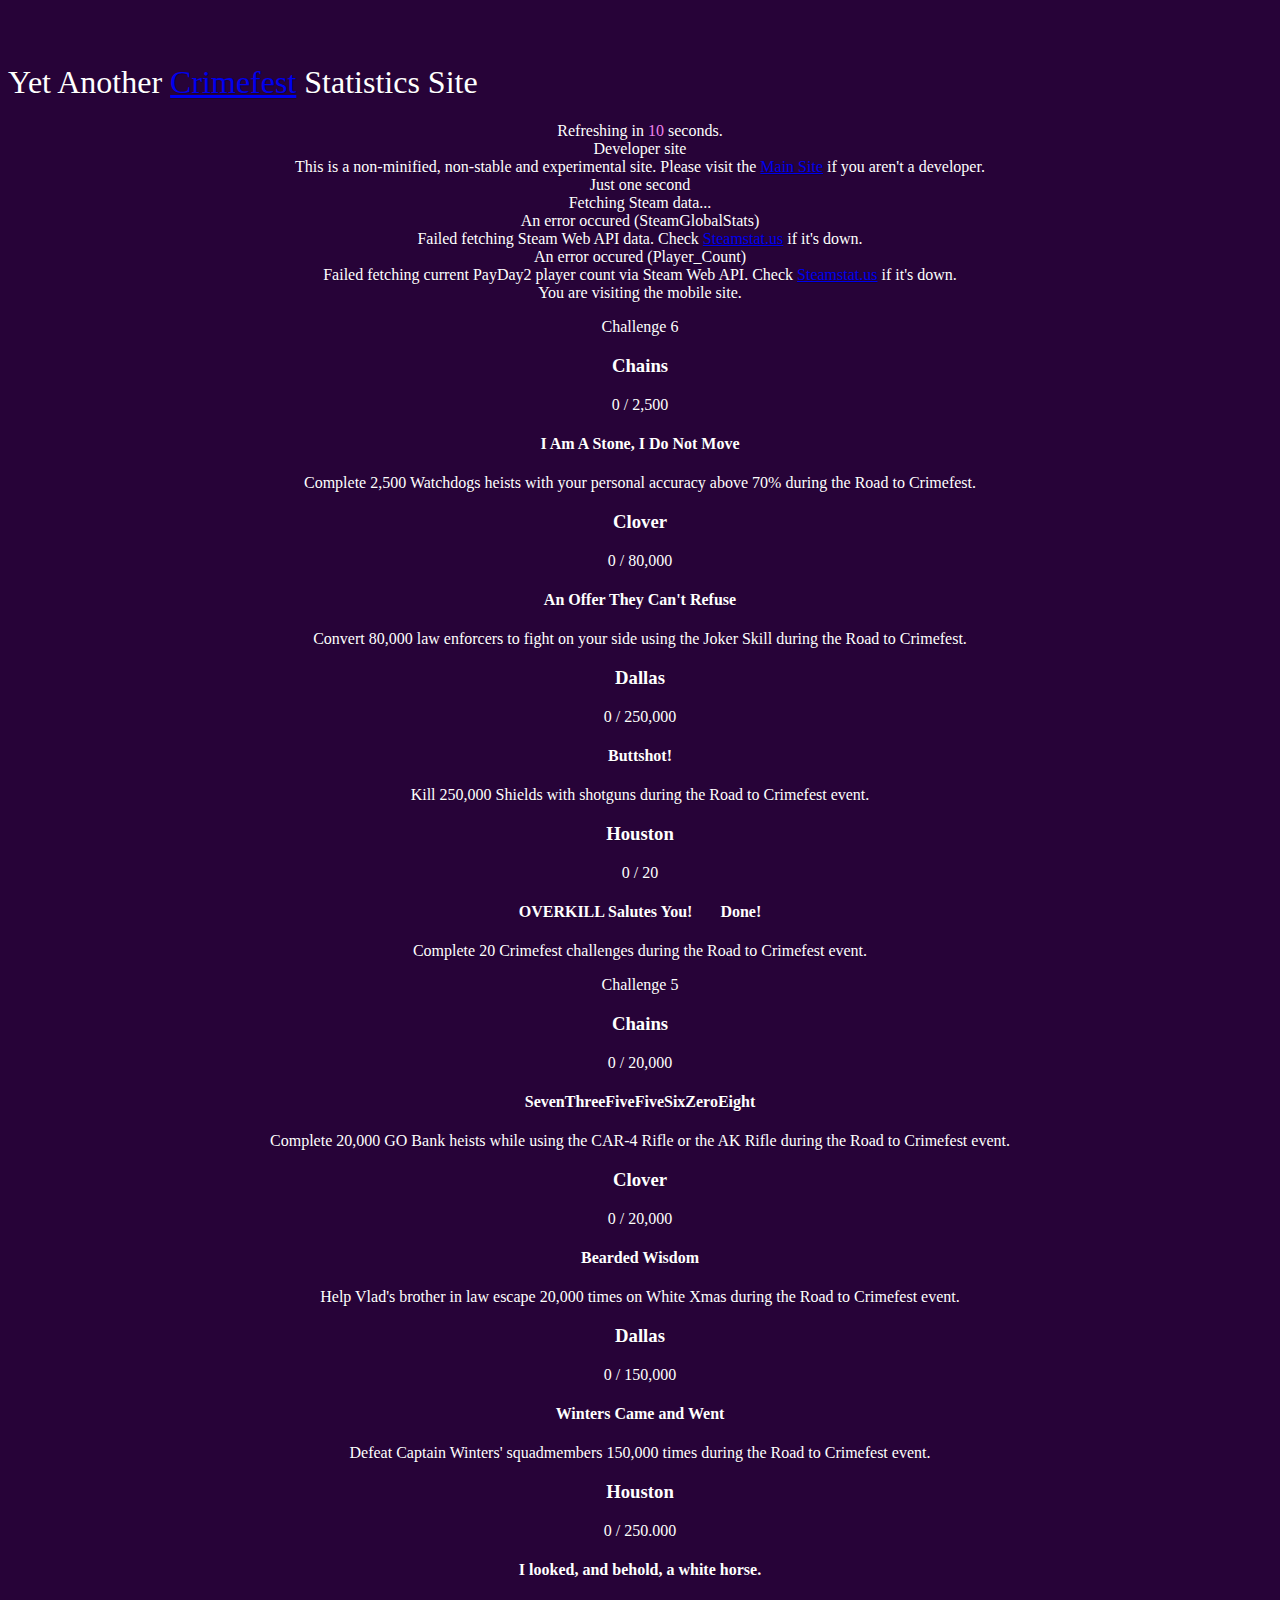
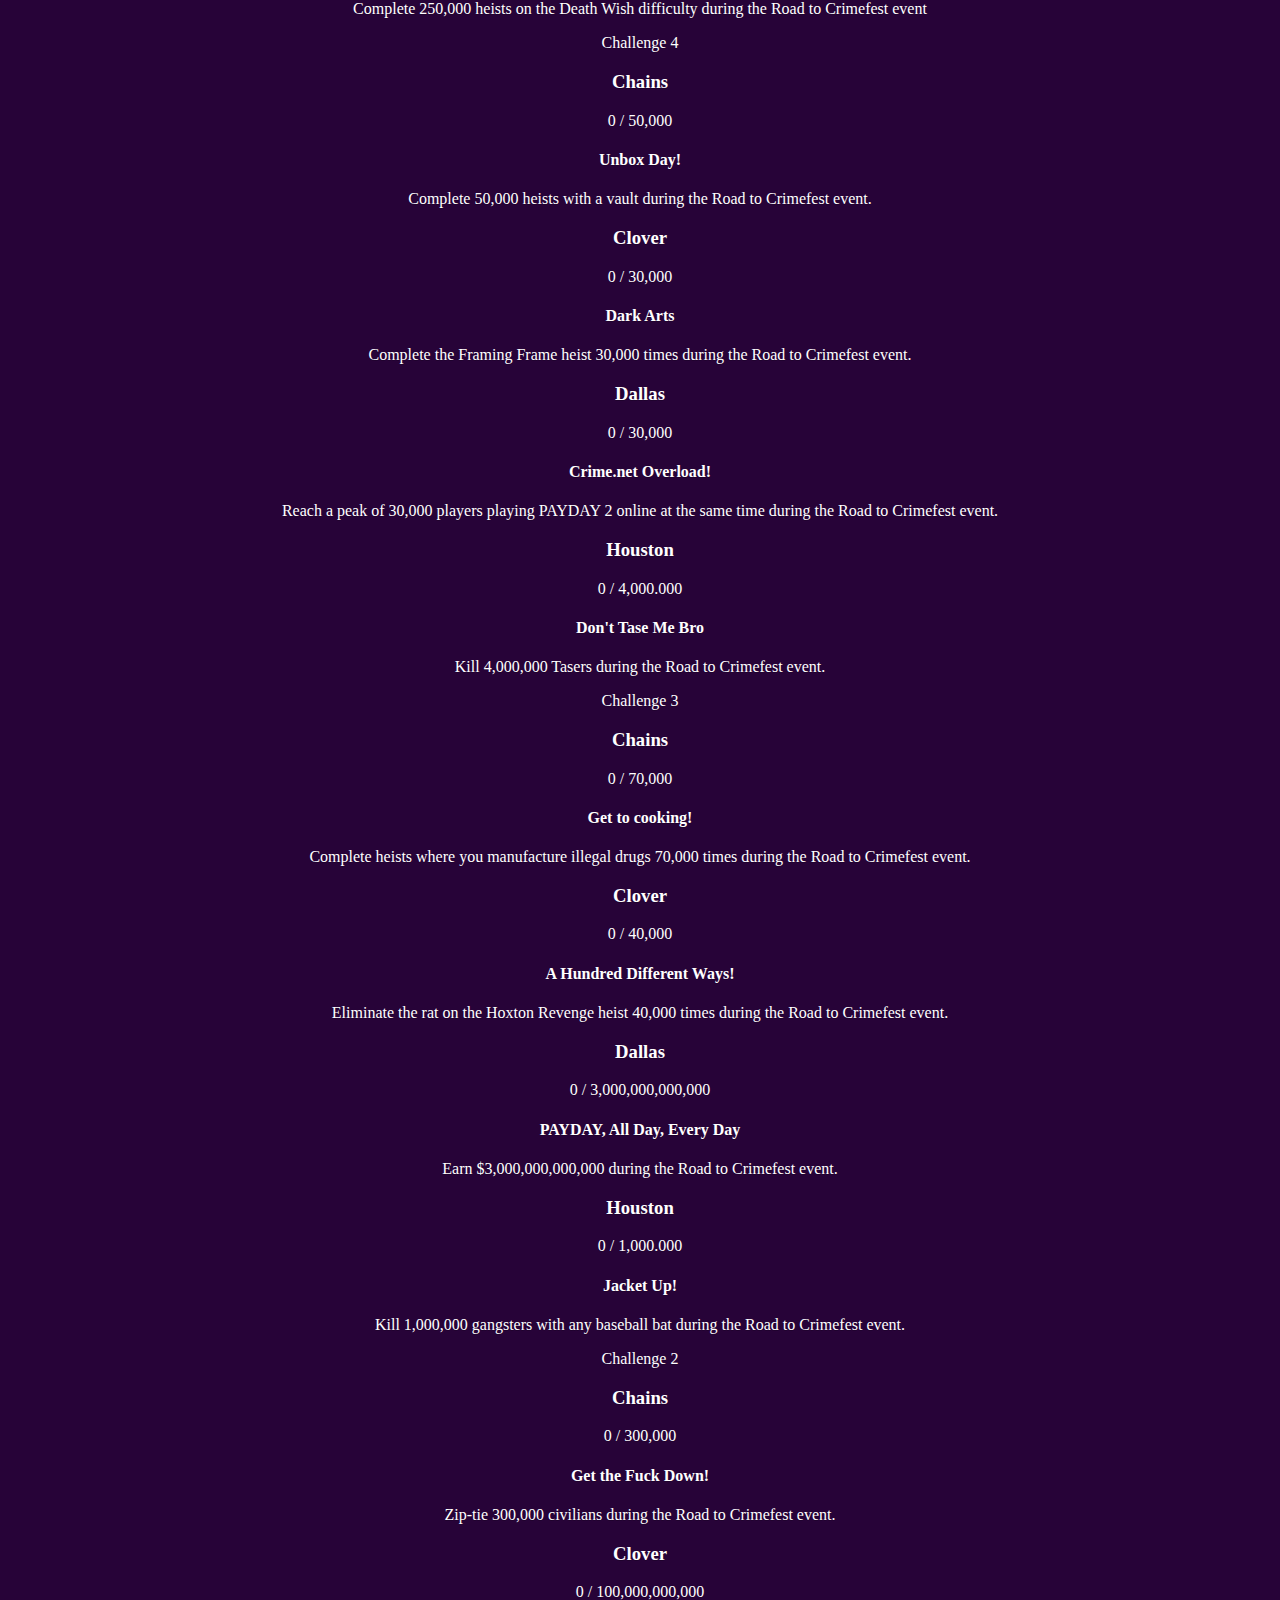
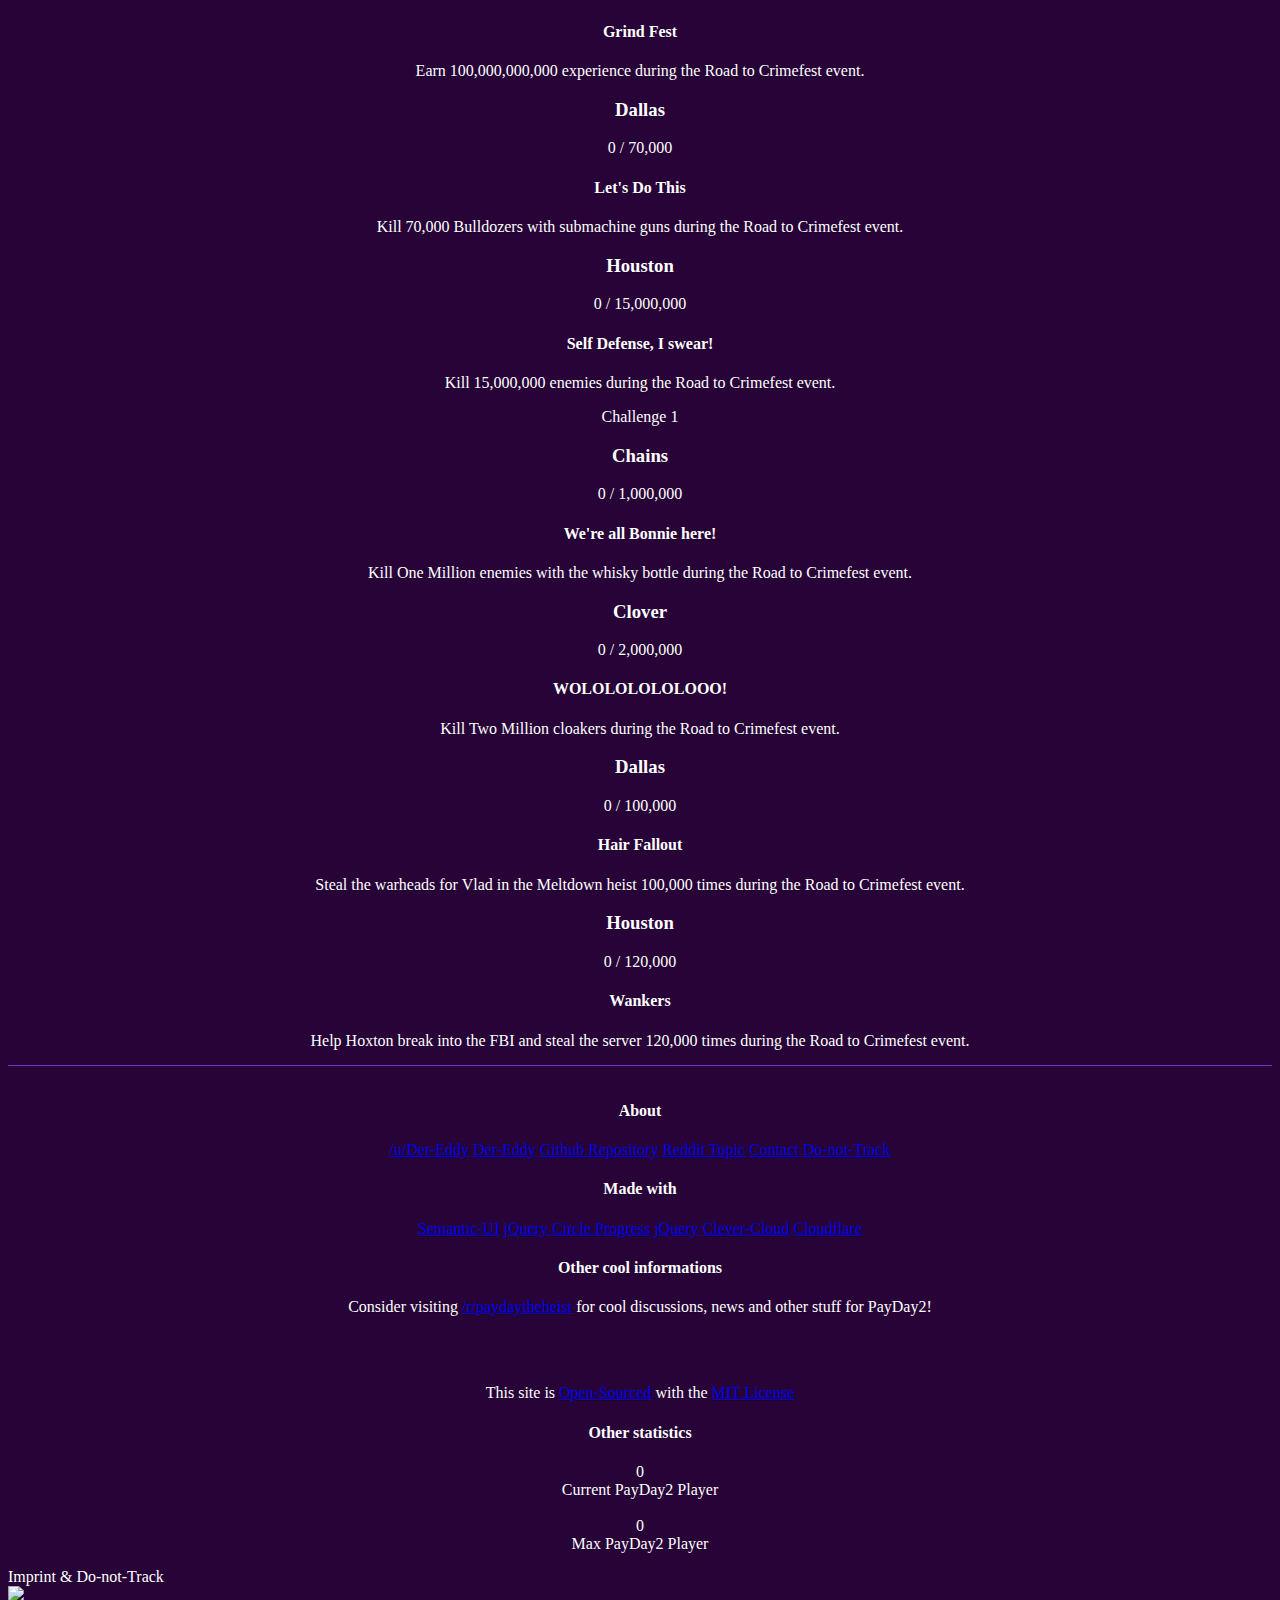
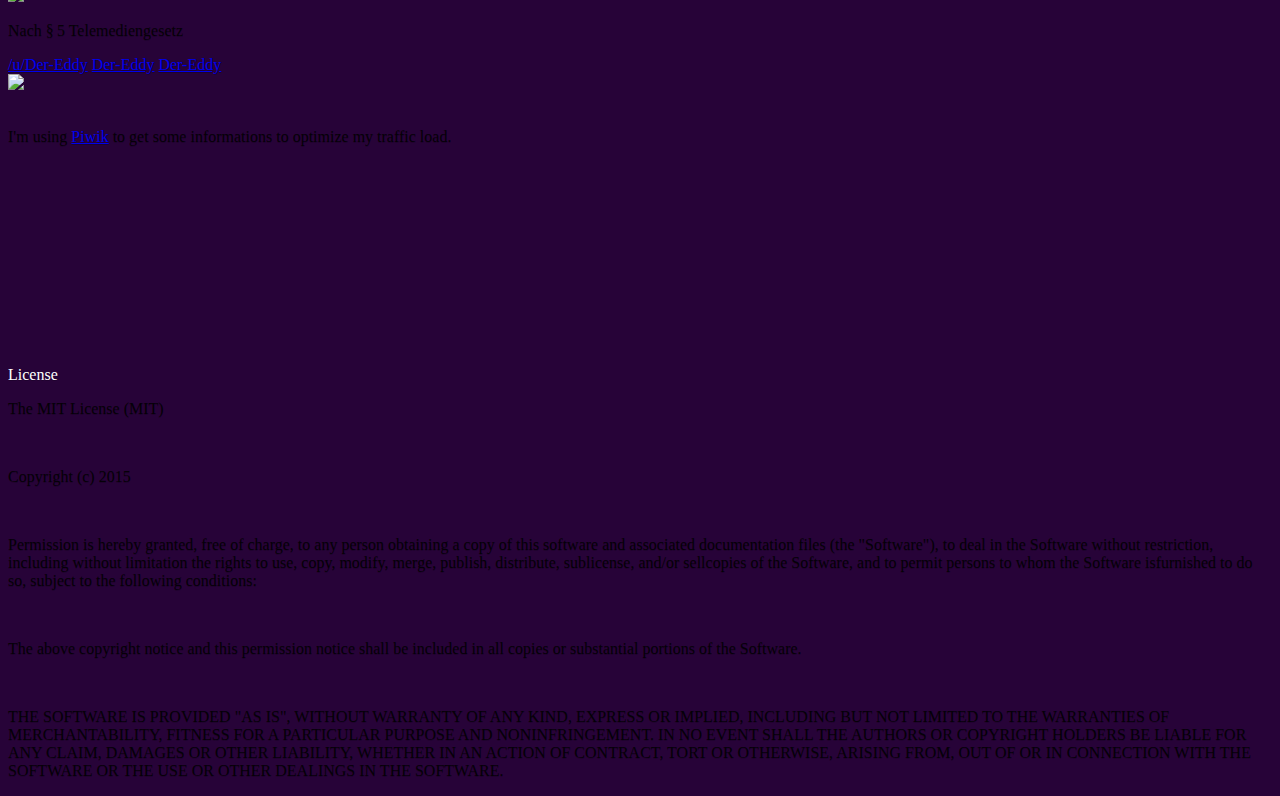
==== index-dev.html @ 2e2f91e9 "Fixed a bug in Google Chrome (Javascript Functions)" ====
<!DOCTYPE html>
<html>
    <head>
        <meta charset="utf-8">
        <meta name="viewport" content="width=device-width, initial-scale=1.0, maximum-scale=1.0">
        <link rel="shortcut icon" href="favicon.ico" type="image/x-icon" />
        <link rel="stylesheet" type="text/css" href="semantic-ui/semantic.min.css">
        <script src="js/jquery.min.js"></script>
        <script src="semantic-ui/semantic.min.js"></script>
        <script src="js/circle-progress.js"></script>
        <title>YACSS - Crimefest Statistics</title>
        <style>
            body {background-color: #270338; color: #ffffff; text-shadow: 0px 1px rgba(0, 0, 0, 0.2)}
            h1.ui.center.header {margin-top: 2em; color: #ffffff; text-shadow: 0px 1px rgba(0, 0, 0, 0.2); font-weight: 300;}
            h2.ui.center.header {margin-top: 2em; padding: 2em 0em; color: #ffffff; text-shadow: 0px 1px rgba(0, 0, 0, 0.2)}
            h3.ui.center.header {color: #ffffff; text-shadow: 0px 1px rgba(0, 0, 0, 0.2)}
            h4.ui.center.header {color: #ffffff; text-shadow: 0px 1px rgba(0, 0, 0, 0.2)}
            .column:not(#left) {text-align: center!important;}
            #footer{padding: 15px; margin-top: 15px; border-top: solid #6435C9 1px;};
            p {color: #ffffff;}
            addr {color: rgba(0, 0, 0, 0.87);}
            .modal p {color: rgba(0, 0, 0, 0.87);}
            .ui.statistic + .ui.statistic {margin: 0px 0px 0px 1px!important;}
            .ui.statistic {display: inline;}
            canvas {max-width: 100%;} .column:not(#left) {word-wrap: break-word;}
            .ui.header .ui.label {margin-left: 1.5em!important;}
        </style>
    </head>
    <body>
        <h1 class="ui center aligned header">Yet Another <a href="http://www.overkillsoftware.com/games/roadtocrimefest/" target="_blank">Crimefest</a> Statistics Site</h2>

        <div class="ui one column centered stackable grid container">
            <div class="two column centered row">
                <div class="column" id="left">
                    <div class="ui large violet message">
                      <div class="content">
                        Refreshing in <span style="color: violet;" id="countdown">10</span> seconds.
                      </div>
                    </div>
                    <div class="ui icon warning message" id="devMessage">
                      <i class="warning icon"></i>
                      <div class="content">
                        <div class="header">
                          Developer site
                        </div>
                        This is a non-minified, non-stable and experimental site. Please visit the <a href="index.html">Main Site</a> if you aren't a developer.
                      </div>
                    </div>
                    <div class="ui icon blue message" id="loadingMessage">
                      <i class="spinner loading icon"></i>
                      <div class="content">
                        <div class="header">
                          Just one second
                        </div>
                        Fetching Steam data...
                      </div>
                    </div>
                    <div class="ui icon error message" id="warningMessage">
                      <i class="warning sign icon"></i>
                      <div class="content">
                        <div class="header">
                          An error occured (SteamGlobalStats)
                        </div>
                        Failed fetching Steam Web API data. Check <a href="https://steamstat.us/" target_"_blank">Steamstat.us</a> if it's down.
                      </div>
                    </div>
                    <div class="ui icon error message" id="warningCurrentMessage">
                      <i class="warning sign icon"></i>
                      <div class="content">
                        <div class="header">
                          An error occured (Player_Count)
                        </div>
                        Failed fetching current PayDay2 player count via Steam Web API. Check <a href="https://steamstat.us/" target_"_blank">Steamstat.us</a> if it's down.
                      </div>
                    </div>
                </div>

                <div class="mobile only column" id="left">
                    <div class="ui icon info message">
                      <i class="info icon"></i>
                      <div class="content">
                        You are visiting the mobile site.
                      </div>
                    </div>
                  </div>
            </div>
        </div>

        <script>
          $("#warningMessage").hide();
          $("#warningCurrentMessage").hide();

          var url = window.location.pathname;
          var filename = url.substring(url.lastIndexOf('/')+1);
          if (filename != "index-dev.html"){
            console.log("You are visiting the developer site of YACSS");
            $("#devMessage").hide();
          }
        </script>

        <div class="ui two column centered stackable grid" id="grid">
            <div class="five column centered row">
                <div class="ui horizontal inverted divider">
                  <p><i class="ticket icon"></i>Challenge 6</p>
                </div>
                <div class="column">
                    <h3 class="ui center aligned header">Chains</h4>
                    <div class="circle ChainsSixth"></div>
                    <span id="ChainsSixthNumber">0</span> / 2,500
                    <h4 class="ui center aligned header">I Am A Stone, I Do Not Move</h4>
                    Complete 2,500 Watchdogs heists with your personal accuracy above 70% during the Road to Crimefest.
                </div>
                <div class="column">
                  <h3 class="ui center aligned header">Clover</h4>
                  <div class="circle CloverSixth"></div>
                  <span id="CloverSixthNumber">0</span> / 80,000
                  <h4 class="ui center aligned header">An Offer They Can't Refuse</h4>
                  Convert 80,000 law enforcers to fight on your side using the Joker Skill during the Road to Crimefest.
                </div>
                <div class="column">
                  <h3 class="ui center aligned header">Dallas</h4>
                  <div class="circle DallasSixth"></div>
                  <span id="DallasSixthNumber">0</span> / 250,000
                  <h4 class="ui center aligned header">Buttshot!</h4>
                  Kill 250,000 Shields with shotguns during the Road to Crimefest event.
                </div>
                <div class="column">
                  <h3 class="ui center aligned header">Houston</h4>
                  <div class="circle HoustonSixth"></div>
                  <span id="HoustonSixthNumber">0</span> / 20
                  <h4 class="ui center aligned header">OVERKILL Salutes You! <a class='ui tag green label'><i class='checkmark icon'></i>Done!</a></h4>
                  Complete 20 Crimefest challenges during the Road to Crimefest event.
                </div>

                <div class="ui horizontal inverted divider">
                  <p><i class="ticket icon"></i>Challenge 5</p>
                </div>
                <div class="column">
                    <h3 class="ui center aligned header">Chains</h4>
                    <div class="circle ChainsFifth"></div>
                    <span id="ChainsFifthNumber">0</span> / 20,000
                    <h4 class="ui center aligned header">SevenThreeFiveFiveSixZeroEight</h4>
                    Complete 20,000 GO Bank heists while using the CAR-4 Rifle or the AK Rifle during the Road to Crimefest event. 
                </div>
                <div class="column">
                  <h3 class="ui center aligned header">Clover</h4>
                  <div class="circle CloverFifth"></div>
                  <span id="CloverFifthNumber">0</span> / 20,000
                  <h4 class="ui center aligned header">Bearded Wisdom</h4>
                  Help Vlad's brother in law escape 20,000 times on White Xmas during the Road to Crimefest event.
                </div>
                <div class="column">
                  <h3 class="ui center aligned header">Dallas</h4>
                  <div class="circle DallasFifth"></div>
                  <span id="DallasFifthNumber">0</span> / 150,000
                  <h4 class="ui center aligned header">Winters Came and Went</h4>
                  Defeat Captain Winters' squadmembers 150,000 times during the Road to Crimefest event.
                </div>
                <div class="column">
                  <h3 class="ui center aligned header">Houston</h4>
                  <div class="circle HoustonFifth"></div>
                  <span id="HoustonFifthNumber">0</span> / 250.000
                  <h4 class="ui center aligned header">I looked, and behold, a white horse.</h4>
                  Complete 250,000 heists on the Death Wish difficulty during the Road to Crimefest event
                </div>

                <div class="ui horizontal inverted divider">
                  <p><i class="ticket icon"></i>Challenge 4</p>
                </div>
                <div class="column">
                    <h3 class="ui center aligned header">Chains</h4>
                    <div class="circle ChainsFourth"></div>
                    <span id="ChainsFourthNumber">0</span> / 50,000
                    <h4 class="ui center aligned header">Unbox Day!</h4>
                    Complete 50,000 heists with a vault during the Road to Crimefest event.
                </div>
                <div class="column">
                  <h3 class="ui center aligned header">Clover</h4>
                  <div class="circle CloverFourth"></div>
                  <span id="CloverFourthNumber">0</span> / 30,000
                  <h4 class="ui center aligned header">Dark Arts</h4>
                  Complete the Framing Frame heist 30,000 times during the Road to Crimefest event.
                </div>
                <div class="column">
                  <h3 class="ui center aligned header">Dallas</h4>
                  <div class="circle DallasFourth"></div>
                  <span id="DallasFourthNumber">0</span> / 30,000
                  <h4 class="ui center aligned header">Crime.net Overload!</h4>
                  Reach a peak of 30,000 players playing PAYDAY 2 online at the same time during the Road to Crimefest event.
                </div>
                <div class="column">
                  <h3 class="ui center aligned header">Houston</h4>
                  <div class="circle HoustonFourth"></div>
                  <span id="HoustonFourthNumber">0</span> / 4,000.000
                  <h4 class="ui center aligned header">Don't Tase Me Bro</h4>
                  Kill 4,000,000 Tasers during the Road to Crimefest event.
                </div>

                <div class="ui horizontal inverted divider">
                  <p><i class="ticket icon"></i>Challenge 3</p>
                </div>
                <div class="column">
                    <h3 class="ui center aligned header">Chains</h4>
                    <div class="circle ChainsThird"></div>
                    <span id="ChainsThirdNumber">0</span> / 70,000
                    <h4 class="ui center aligned header">Get to cooking!</h4>
                    Complete heists where you manufacture illegal drugs 70,000 times during the Road to Crimefest event.
                </div>
                <div class="column">
                  <h3 class="ui center aligned header">Clover</h4>
                  <div class="circle CloverThird"></div>
                  <span id="CloverThirdNumber">0</span> / 40,000
                  <h4 class="ui center aligned header">A Hundred Different Ways!</h4>
                  Eliminate the rat on the Hoxton Revenge heist 40,000 times during the Road to Crimefest event.
                </div>
                <div class="column">
                  <h3 class="ui center aligned header">Dallas</h4>
                  <div class="circle DallasThird"></div>
                  <span id="DallasThirdNumber">0</span> / 3,000,000,000,000
                  <h4 class="ui center aligned header">PAYDAY, All Day, Every Day</h4>
                  Earn $3,000,000,000,000 during the Road to Crimefest event.
                </div>
                <div class="column">
                  <h3 class="ui center aligned header">Houston</h4>
                  <div class="circle HoustonThird"></div>
                  <span id="HoustonThirdNumber">0</span> / 1,000.000
                  <h4 class="ui center aligned header">Jacket Up!</h4>
                  Kill 1,000,000 gangsters with any baseball bat during the Road to Crimefest event.
                </div>

                <div class="ui horizontal inverted divider">
                  <p><i class="ticket icon"></i>Challenge 2</p>
                </div>
                <div class="column">
                    <h3 class="ui center aligned header">Chains</h4>
                    <div class="circle ChainsSecond"></div>
                    <span id="ChainsSecondNumber">0</span> / 300,000
                    <h4 class="ui center aligned header">Get the Fuck Down!</h4>
                    Zip-tie 300,000 civilians during the Road to Crimefest event.
                </div>
                <div class="column">
                  <h3 class="ui center aligned header">Clover</h4>
                  <div class="circle CloverSecond"></div>
                  <span id="CloverSecondNumber">0</span> / 100,000,000,000
                  <h4 class="ui center aligned header">Grind Fest</h4>
                  Earn 100,000,000,000 experience during the Road to Crimefest event.
                </div>
                <div class="column">
                  <h3 class="ui center aligned header">Dallas</h4>
                  <div class="circle DallasSecond"></div>
                  <span id="DallasSecondNumber">0</span> / 70,000
                  <h4 class="ui center aligned header">Let's Do This</h4>
                  Kill 70,000 Bulldozers with submachine guns during the Road to Crimefest event.
                </div>
                <div class="column">
                  <h3 class="ui center aligned header">Houston</h4>
                  <div class="circle HoustonSecond"></div>
                  <span id="HoustonSecondNumber">0</span> / 15,000,000
                  <h4 class="ui center aligned header">Self Defense, I swear!</h4>
                  Kill 15,000,000 enemies during the Road to Crimefest event. 
                </div>

                <div class="ui horizontal inverted divider">
                  <p><i class="ticket icon"></i>Challenge 1</p>
                </div>
                <div class="column">
                    <h3 class="ui center aligned header">Chains</h4>
                    <div class="circle ChainsFirst"></div>
                    <span id="ChainsFirstNumber">0</span> / 1,000,000
                    <h4 class="ui center aligned header">We're all Bonnie here!</h4>
                    Kill One Million enemies with the whisky bottle during the Road to Crimefest event. 
                </div>
                <div class="column">
                  <h3 class="ui center aligned header">Clover</h4>
                  <div class="circle CloverFirst"></div>
                  <span id="CloverFirstNumber">0</span> / 2,000,000
                  <h4 class="ui center aligned header">WOLOLOLOLOLOOO!</h4>
                  Kill Two Million cloakers during the Road to Crimefest event.
                </div>
                <div class="column">
                  <h3 class="ui center aligned header">Dallas</h4>
                  <div class="circle DallasFirst"></div>
                  <span id="DallasFirstNumber">0</span> / 100,000
                  <h4 class="ui center aligned header">Hair Fallout</h4>
                  Steal the warheads for Vlad in the Meltdown heist 100,000 times during the Road to Crimefest event.
                </div>
                <div class="column">
                  <h3 class="ui center aligned header">Houston</h4>
                  <div class="circle HoustonFirst"></div>
                  <span id="HoustonFirstNumber">0</span> / 120,000
                  <h4 class="ui center aligned header">Wankers</h4>
                  Help Hoxton break into the FBI and steal the server 120,000 times during the Road to Crimefest event. 
                </div>
          </div>
        </div>

        <div class="ui inverted vertical footer segment" id="footer">
          <div class="ui container">
            <div class="ui stackable inverted divided equal height stackable grid">
              <div class="three wide column">
                <h4 class="ui inverted header">About</h4>
                <div class="ui inverted link list">
                  <a href="https://www.reddit.com/user/Der-Eddy/" class="item"><i class="reddit square icon"></i> /u/Der-Eddy</a>
                  <a href="http://steamcommunity.com/id/der-eddy/" class="item"><i class="steam square icon"></i> Der-Eddy</a>
                  <a href="https://github.com/Der-Eddy/crimefest-statistics" class="item"><i class="github square icon"></i> Github Repository</a>
                  <a href="https://www.reddit.com/r/paydaytheheist/comments/3net30/yet_another_crimefest_statistics_site_link_inside/" class="item"><i class="reddit square icon"></i> Reddit Topic</a>
                  <a href="#" class="item" onclick="$('#imprint').modal('show');"><i class="info icon"></i> Contact</a>
                  <a href="#" class="item" onclick="$('#imprint').modal('show');"><i class="info icon"></i> Do-not-Track</a>
                </div>
              </div>
              <div class="three wide column">
                <h4 class="ui inverted header">Made with</h4>
                <div class="ui inverted link list">
                  <a href="http://semantic-ui.com/" class="item"><i class="css3 icon"></i> Semantic-UI</a>
                  <a href="https://github.com/kottenator/jquery-circle-progress" class="item"><i class="circle notched icon"></i> jQuery Circle Progress</a>
                  <a href="http://jquery.com/" class="item"><i class="html5 icon"></i> jQuery</a>
                  <a href="https://www.clever-cloud.com/en/" class="item"><i class="cloud icon"></i> Clever-Cloud</a>
                  <a href="https://www.cloudflare.com/" class="item"><i class="soundcloud icon"></i> Cloudflare</a>
                </div>
              </div>
              <div class="five wide column">
                <h4 class="ui inverted header">Other cool informations</h4>
                <p>Consider visiting <a href="https://www.reddit.com/r/paydaytheheist">/r/paydaytheheist</a> for cool discussions, news and other stuff for PayDay2!</p>
                <br><br><p>This site is <a href="https://github.com/Der-Eddy/crimefest-statistics">Open-Sourced</a> with the <a href="#" onclick="$('#license').modal('show');">MIT License</a></p>
              </div>
              <div class="four wide column">
                <h4 class="ui inverted header">Other statistics</h4>
                <div class="ui tiny inverted statistic">
                  <div class="value" id="currentPlayer">
                    0
                  </div>
                  <div class="label">
                    Current PayDay2 Player
                  </div>
                </div>
                <div class="ui tiny inverted statistic" data-content="During Crimefest" id="maxPlayerStatistic">
                  <div class="value" id="maxPlayer">
                    0
                  </div>
                  <div class="label">
                    Max PayDay2 Player
                  </div>
                </div>
              </div>
            </div>
          </div>
        </div>

        <div class="ui modal" id="imprint">
          <i class="close icon"></i>
          <div class="header">
            Imprint & Do-not-Track
          </div>
          <div class="image content">
            <div class="ui medium image">
              <img src="/img/StrichHalb.png">
            </div>
            <div class="description">
              <p>Nach § 5 Telemediengesetz</p>
              <div class="ui link list">
                <a href="https://www.reddit.com/user/Der-Eddy/" class="item"><i class="reddit square icon"></i> /u/Der-Eddy</a>
                <a href="http://steamcommunity.com/id/der-eddy/" class="item"><i class="steam square icon"></i> Der-Eddy</a>
                <a href="https://github.com/Der-Eddy" class="item"><i class="github square icon"></i> Der-Eddy</a>
              </div>
              <img src="img/imprint.png">
              <br><br>
              <p>I'm using <a href="http://piwik.org/">Piwik</a> to get some informations to optimize my traffic load.</p>
              <iframe style="border: 0; height: 200px; width: 600px;" src="http://crimefest.eddydev.de/piwik/index.php?module=CoreAdminHome&action=optOut&language=de"></iframe>
            </div>
          </div>
        </div>

        <div class="ui small modal" id ="license">
          <i class="close icon"></i>
          <div class="header">
            License
          </div>
          <div class="content">
            <div class="description">
              <p>The MIT License (MIT)</p><br>
              <p>Copyright (c) 2015</p><br>
              <p>Permission is hereby granted, free of charge, to any person obtaining a copy of this software and associated documentation files (the "Software"), to deal in the Software without restriction, including without limitation the rights to use, copy, modify, merge, publish, distribute, sublicense, and/or sellcopies of the Software, and to permit persons to whom the Software isfurnished to do so, subject to the following conditions:</p><br>
              <p>The above copyright notice and this permission notice shall be included in all copies or substantial portions of the Software.</p><br>
              <p>THE SOFTWARE IS PROVIDED "AS IS", WITHOUT WARRANTY OF ANY KIND, EXPRESS OR IMPLIED, INCLUDING BUT NOT LIMITED TO THE WARRANTIES OF MERCHANTABILITY, FITNESS FOR A PARTICULAR PURPOSE AND NONINFRINGEMENT. IN NO EVENT SHALL THE AUTHORS OR COPYRIGHT HOLDERS BE LIABLE FOR ANY CLAIM, DAMAGES OR OTHER LIABILITY, WHETHER IN AN ACTION OF CONTRACT, TORT OR OTHERWISE, ARISING FROM, OUT OF OR IN CONNECTION WITH THE SOFTWARE OR THE USE OR OTHER DEALINGS IN THE SOFTWARE.</p>
            </div>
          </div>
        </div>

        <script>
            var ChainsFirst = $('.ChainsFirst.circle').circleProgress({
                value: 0,
                size: 150,
                startAngle: 1.5 * Math.PI,
                thickness: 20,
                reverse: true,
                fill: {
                    image: "img/circle-bg.jpg",
                }
            });

            ChainsFirst.on('circle-animation-progress', function(e, v, stepValue) {
              var obj = $(this).data('circle-progress'),
                  ctx = obj.ctx,
                  s = obj.size,
                  sv = (100 * stepValue).toFixed(),
                  fill = obj.arcFill;

              ctx.save();
              ctx.font = s / 4.0 + "px sans-serif";
              ctx.textAlign = 'center';
              ctx.textBaseline = 'middle';
              ctx.fillStyle = fill;
              ctx.fillText(sv + '%', s / 2, s / 2);
              ctx.restore();
            });

            var DallasFirst = $('.DallasFirst.circle').circleProgress({
                value: 0,
                size: 150,
                startAngle: 1.5 * Math.PI,
                thickness: 20,
                reverse: true,
                fill: {
                    image: "img/circle-bg.jpg",
                }
            });

            DallasFirst.on('circle-animation-progress', function(e, v, stepValue) {
              var obj = $(this).data('circle-progress'),
                  ctx = obj.ctx,
                  s = obj.size,
                  sv = (100 * stepValue).toFixed(),
                  fill = obj.arcFill;

              ctx.save();
              ctx.font = s / 4.0 + "px sans-serif";
              ctx.textAlign = 'center';
              ctx.textBaseline = 'middle';
              ctx.fillStyle = fill;
              ctx.fillText(sv + '%', s / 2, s / 2);
              ctx.restore();
            });

            var CloverFirst = $('.CloverFirst.circle').circleProgress({
                value: 0,
                size: 150,
                startAngle: 1.5 * Math.PI,
                thickness: 20,
                reverse: true,
                fill: {
                    image: "img/circle-bg.jpg",
                }
            });

            CloverFirst.on('circle-animation-progress', function(e, v, stepValue) {
              var obj = $(this).data('circle-progress'),
                  ctx = obj.ctx,
                  s = obj.size,
                  sv = (100 * stepValue).toFixed(),
                  fill = obj.arcFill;

              ctx.save();
              ctx.font = s / 4.0 + "px sans-serif";
              ctx.textAlign = 'center';
              ctx.textBaseline = 'middle';
              ctx.fillStyle = fill;
              ctx.fillText(sv + '%', s / 2, s / 2);
              ctx.restore();
            });

            var HoustonFirst = $('.HoustonFirst.circle').circleProgress({
                value: 0,
                size: 150,
                startAngle: 1.5 * Math.PI,
                thickness: 20,
                reverse: true,
                fill: {
                    image: "img/circle-bg.jpg",
                }
            });

            var ChainsSecond = $('.ChainsSecond.circle').circleProgress({
                value: 0,
                size: 150,
                startAngle: 1.5 * Math.PI,
                thickness: 20,
                reverse: true,
                fill: {
                    image: "img/circle-bg.jpg",
                }
            });

            ChainsSecond.on('circle-animation-progress', function(e, v, stepValue) {
              var obj = $(this).data('circle-progress'),
                  ctx = obj.ctx,
                  s = obj.size,
                  sv = (100 * stepValue).toFixed(),
                  fill = obj.arcFill;

              ctx.save();
              ctx.font = s / 6.0 + "px sans-serif";
              ctx.textAlign = 'center';
              ctx.textBaseline = 'middle';
              ctx.fillStyle = fill;
              ctx.fillText(sv + '%', s / 2, s / 2);
              ctx.restore();
            });

            var DallasSecond = $('.DallasSecond.circle').circleProgress({
                value: 0,
                size: 150,
                startAngle: 1.5 * Math.PI,
                thickness: 20,
                reverse: true,
                fill: {
                    image: "img/circle-bg.jpg",
                }
            });

            DallasSecond.on('circle-animation-progress', function(e, v, stepValue) {
              var obj = $(this).data('circle-progress'),
                  ctx = obj.ctx,
                  s = obj.size,
                  sv = (100 * stepValue).toFixed(),
                  fill = obj.arcFill;

              ctx.save();
              ctx.font = s / 4.0 + "px sans-serif";
              ctx.textAlign = 'center';
              ctx.textBaseline = 'middle';
              ctx.fillStyle = fill;
              ctx.fillText(sv + '%', s / 2, s / 2);
              ctx.restore();
            });

            var CloverSecond = $('.CloverSecond.circle').circleProgress({
                value: 0,
                size: 150,
                startAngle: 1.5 * Math.PI,
                thickness: 20,
                reverse: true,
                fill: {
                    image: "img/circle-bg.jpg",
                }
            });

            CloverSecond.on('circle-animation-progress', function(e, v, stepValue) {
              var obj = $(this).data('circle-progress'),
                  ctx = obj.ctx,
                  s = obj.size,
                  sv = (100 * stepValue).toFixed(),
                  fill = obj.arcFill;

              ctx.save();
              ctx.font = s / 5.0 + "px sans-serif";
              ctx.textAlign = 'center';
              ctx.textBaseline = 'middle';
              ctx.fillStyle = fill;
              ctx.fillText(sv + '%', s / 2, s / 2);
              ctx.restore();
            });

            var HoustonSecond = $('.HoustonSecond.circle').circleProgress({
                value: 0,
                size: 150,
                startAngle: 1.5 * Math.PI,
                thickness: 20,
                reverse: true,
                fill: {
                    image: "img/circle-bg.jpg",
                }
            });

            HoustonSecond.on('circle-animation-progress', function(e, v, stepValue) {
              var obj = $(this).data('circle-progress'),
                  ctx = obj.ctx,
                  s = obj.size,
                  sv = (100 * stepValue).toFixed(),
                  fill = obj.arcFill;

              ctx.save();
              ctx.font = s / 5.0 + "px sans-serif";
              ctx.textAlign = 'center';
              ctx.textBaseline = 'middle';
              ctx.fillStyle = fill;
              ctx.fillText(sv + '%', s / 2, s / 2);
              ctx.restore();
            });

            var ChainsThird = $('.ChainsThird.circle').circleProgress({
                value: 0,
                size: 150,
                startAngle: 1.5 * Math.PI,
                thickness: 20,
                reverse: true,
                fill: {
                    image: "img/circle-bg.jpg",
                }
            });

            ChainsThird.on('circle-animation-progress', function(e, v, stepValue) {
              var obj = $(this).data('circle-progress'),
                  ctx = obj.ctx,
                  s = obj.size,
                  sv = (100 * stepValue).toFixed(),
                  fill = obj.arcFill;

              ctx.save();
              ctx.font = s / 4.0 + "px sans-serif";
              ctx.textAlign = 'center';
              ctx.textBaseline = 'middle';
              ctx.fillStyle = fill;
              ctx.fillText(sv + '%', s / 2, s / 2);
              ctx.restore();
            });

            var DallasThird = $('.DallasThird.circle').circleProgress({
                value: 0,
                size: 150,
                startAngle: 1.5 * Math.PI,
                thickness: 20,
                reverse: true,
                fill: {
                    image: "img/circle-bg.jpg",
                }
            });

            DallasThird.on('circle-animation-progress', function(e, v, stepValue) {
              var obj = $(this).data('circle-progress'),
                  ctx = obj.ctx,
                  s = obj.size,
                  sv = (100 * stepValue).toFixed(),
                  fill = obj.arcFill;

              ctx.save();
              ctx.font = s / 4.0 + "px sans-serif";
              ctx.textAlign = 'center';
              ctx.textBaseline = 'middle';
              ctx.fillStyle = fill;
              ctx.fillText(sv + '%', s / 2, s / 2);
              ctx.restore();
            });

            var CloverThird = $('.CloverThird.circle').circleProgress({
                value: 0,
                size: 150,
                startAngle: 1.5 * Math.PI,
                thickness: 20,
                reverse: true,
                fill: {
                    image: "img/circle-bg.jpg",
                }
            });

            CloverThird.on('circle-animation-progress', function(e, v, stepValue) {
              var obj = $(this).data('circle-progress'),
                  ctx = obj.ctx,
                  s = obj.size,
                  sv = (100 * stepValue).toFixed(),
                  fill = obj.arcFill;

              ctx.save();
              ctx.font = s / 4.0 + "px sans-serif";
              ctx.textAlign = 'center';
              ctx.textBaseline = 'middle';
              ctx.fillStyle = fill;
              ctx.fillText(sv + '%', s / 2, s / 2);
              ctx.restore();
            });

            var HoustonThird = $('.HoustonThird.circle').circleProgress({
                value: 0,
                size: 150,
                startAngle: 1.5 * Math.PI,
                thickness: 20,
                reverse: true,
                fill: {
                    image: "img/circle-bg.jpg",
                }
            });

            HoustonThird.on('circle-animation-progress', function(e, v, stepValue) {
              var obj = $(this).data('circle-progress'),
                  ctx = obj.ctx,
                  s = obj.size,
                  sv = (100 * stepValue).toFixed(),
                  fill = obj.arcFill;

              ctx.save();
              ctx.font = s / 4.0 + "px sans-serif";
              ctx.textAlign = 'center';
              ctx.textBaseline = 'middle';
              ctx.fillStyle = fill;
              ctx.fillText(sv + '%', s / 2, s / 2);
              ctx.restore();
            });

            HoustonFirst.on('circle-animation-progress', function(e, v, stepValue) {
              var obj = $(this).data('circle-progress'),
                  ctx = obj.ctx,
                  s = obj.size,
                  sv = (100 * stepValue).toFixed(),
                  fill = obj.arcFill;

              ctx.save();
              ctx.font = s / 4.0 + "px sans-serif";
              ctx.textAlign = 'center';
              ctx.textBaseline = 'middle';
              ctx.fillStyle = fill;
              ctx.fillText(sv + '%', s / 2, s / 2);
              ctx.restore();
            });

            var ChainsFourth = $('.ChainsFourth.circle').circleProgress({
                value: 0,
                size: 150,
                startAngle: 1.5 * Math.PI,
                thickness: 20,
                reverse: true,
                fill: {
                    image: "img/circle-bg.jpg",
                }
            });

            ChainsFourth.on('circle-animation-progress', function(e, v, stepValue) {
              var obj = $(this).data('circle-progress'),
                  ctx = obj.ctx,
                  s = obj.size,
                  sv = (100 * stepValue).toFixed(),
                  fill = obj.arcFill;

              ctx.save();
              ctx.font = s / 4.5 + "px sans-serif";
              ctx.textAlign = 'center';
              ctx.textBaseline = 'middle';
              ctx.fillStyle = fill;
              ctx.fillText(sv + '%', s / 2, s / 2);
              ctx.restore();
            });

            var DallasFourth = $('.DallasFourth.circle').circleProgress({
                value: 0,
                size: 150,
                startAngle: 1.5 * Math.PI,
                thickness: 20,
                reverse: true,
                fill: {
                    image: "img/circle-bg.jpg",
                }
            });

            DallasFourth.on('circle-animation-progress', function(e, v, stepValue) {
              var obj = $(this).data('circle-progress'),
                  ctx = obj.ctx,
                  s = obj.size,
                  sv = (100 * stepValue).toFixed(),
                  fill = obj.arcFill;

              ctx.save();
              ctx.font = s / 4.0 + "px sans-serif";
              ctx.textAlign = 'center';
              ctx.textBaseline = 'middle';
              ctx.fillStyle = fill;
              ctx.fillText(sv + '%', s / 2, s / 2);
              ctx.restore();
            });

            var CloverFourth = $('.CloverFourth.circle').circleProgress({
                value: 0,
                size: 150,
                startAngle: 1.5 * Math.PI,
                thickness: 20,
                reverse: true,
                fill: {
                    image: "img/circle-bg.jpg",
                }
            });

            CloverFourth.on('circle-animation-progress', function(e, v, stepValue) {
              var obj = $(this).data('circle-progress'),
                  ctx = obj.ctx,
                  s = obj.size,
                  sv = (100 * stepValue).toFixed(),
                  fill = obj.arcFill;

              ctx.save();
              ctx.font = s / 4.0 + "px sans-serif";
              ctx.textAlign = 'center';
              ctx.textBaseline = 'middle';
              ctx.fillStyle = fill;
              ctx.fillText(sv + '%', s / 2, s / 2);
              ctx.restore();
            });

            var HoustonFourth = $('.HoustonFourth.circle').circleProgress({
                value: 0,
                size: 150,
                startAngle: 1.5 * Math.PI,
                thickness: 20,
                reverse: true,
                fill: {
                    image: "img/circle-bg.jpg",
                }
            });

            HoustonFourth.on('circle-animation-progress', function(e, v, stepValue) {
              var obj = $(this).data('circle-progress'),
                  ctx = obj.ctx,
                  s = obj.size,
                  sv = (100 * stepValue).toFixed(),
                  fill = obj.arcFill;

              ctx.save();
              ctx.font = s / 4.0 + "px sans-serif";
              ctx.textAlign = 'center';
              ctx.textBaseline = 'middle';
              ctx.fillStyle = fill;
              ctx.fillText(sv + '%', s / 2, s / 2);
              ctx.restore();
            });

            var ChainsFifth = $('.ChainsFifth.circle').circleProgress({
                value: 0,
                size: 150,
                startAngle: 1.5 * Math.PI,
                thickness: 20,
                reverse: true,
                fill: {
                    image: "img/circle-bg.jpg",
                }
            });

            ChainsFifth.on('circle-animation-progress', function(e, v, stepValue) {
              var obj = $(this).data('circle-progress'),
                  ctx = obj.ctx,
                  s = obj.size,
                  sv = (100 * stepValue).toFixed(),
                  fill = obj.arcFill;

              ctx.save();
              ctx.font = s / 4.0 + "px sans-serif";
              ctx.textAlign = 'center';
              ctx.textBaseline = 'middle';
              ctx.fillStyle = fill;
              ctx.fillText(sv + '%', s / 2, s / 2);
              ctx.restore();
            });

            var DallasFifth = $('.DallasFifth.circle').circleProgress({
                value: 0,
                size: 150,
                startAngle: 1.5 * Math.PI,
                thickness: 20,
                reverse: true,
                fill: {
                    image: "img/circle-bg.jpg",
                }
            });

            DallasFifth.on('circle-animation-progress', function(e, v, stepValue) {
              var obj = $(this).data('circle-progress'),
                  ctx = obj.ctx,
                  s = obj.size,
                  sv = (100 * stepValue).toFixed(),
                  fill = obj.arcFill;

              ctx.save();
              ctx.font = s / 4.0 + "px sans-serif";
              ctx.textAlign = 'center';
              ctx.textBaseline = 'middle';
              ctx.fillStyle = fill;
              ctx.fillText(sv + '%', s / 2, s / 2);
              ctx.restore();
            });

            var CloverFifth = $('.CloverFifth.circle').circleProgress({
                value: 0,
                size: 150,
                startAngle: 1.5 * Math.PI,
                thickness: 20,
                reverse: true,
                fill: {
                    image: "img/circle-bg.jpg",
                }
            });

            CloverFifth.on('circle-animation-progress', function(e, v, stepValue) {
              var obj = $(this).data('circle-progress'),
                  ctx = obj.ctx,
                  s = obj.size,
                  sv = (100 * stepValue).toFixed(),
                  fill = obj.arcFill;

              ctx.save();
              ctx.font = s / 4.0 + "px sans-serif";
              ctx.textAlign = 'center';
              ctx.textBaseline = 'middle';
              ctx.fillStyle = fill;
              ctx.fillText(sv + '%', s / 2, s / 2);
              ctx.restore();
            });

            var HoustonFifth = $('.HoustonFifth.circle').circleProgress({
                value: 0,
                size: 150,
                startAngle: 1.5 * Math.PI,
                thickness: 20,
                reverse: true,
                fill: {
                    image: "img/circle-bg.jpg",
                }
            });

            HoustonFifth.on('circle-animation-progress', function(e, v, stepValue) {
              var obj = $(this).data('circle-progress'),
                  ctx = obj.ctx,
                  s = obj.size,
                  sv = (100 * stepValue).toFixed(),
                  fill = obj.arcFill;

              ctx.save();
              ctx.font = s / 4.0 + "px sans-serif";
              ctx.textAlign = 'center';
              ctx.textBaseline = 'middle';
              ctx.fillStyle = fill;
              ctx.fillText(sv + '%', s / 2, s / 2);
              ctx.restore();
            });

            var ChainsSixth = $('.ChainsSixth.circle').circleProgress({
                value: 0,
                size: 150,
                startAngle: 1.5 * Math.PI,
                thickness: 20,
                reverse: true,
                fill: {
                    image: "img/circle-bg.jpg",
                }
            });

            ChainsSixth.on('circle-animation-progress', function(e, v, stepValue) {
              var obj = $(this).data('circle-progress'),
                  ctx = obj.ctx,
                  s = obj.size,
                  sv = (100 * stepValue).toFixed(),
                  fill = obj.arcFill;

              ctx.save();
              ctx.font = s / 4.0 + "px sans-serif";
              ctx.textAlign = 'center';
              ctx.textBaseline = 'middle';
              ctx.fillStyle = fill;
              ctx.fillText(sv + '%', s / 2, s / 2);
              ctx.restore();
            });

            var DallasSixth = $('.DallasSixth.circle').circleProgress({
                value: 0,
                size: 150,
                startAngle: 1.5 * Math.PI,
                thickness: 20,
                reverse: true,
                fill: {
                    image: "img/circle-bg.jpg",
                }
            });

            DallasSixth.on('circle-animation-progress', function(e, v, stepValue) {
              var obj = $(this).data('circle-progress'),
                  ctx = obj.ctx,
                  s = obj.size,
                  sv = (100 * stepValue).toFixed(),
                  fill = obj.arcFill;

              ctx.save();
              ctx.font = s / 4.0 + "px sans-serif";
              ctx.textAlign = 'center';
              ctx.textBaseline = 'middle';
              ctx.fillStyle = fill;
              ctx.fillText(sv + '%', s / 2, s / 2);
              ctx.restore();
            });

            var CloverSixth = $('.CloverSixth.circle').circleProgress({
                value: 0,
                size: 150,
                startAngle: 1.5 * Math.PI,
                thickness: 20,
                reverse: true,
                fill: {
                    image: "img/circle-bg.jpg",
                }
            });

            CloverSixth.on('circle-animation-progress', function(e, v, stepValue) {
              var obj = $(this).data('circle-progress'),
                  ctx = obj.ctx,
                  s = obj.size,
                  sv = (100 * stepValue).toFixed(),
                  fill = obj.arcFill;

              ctx.save();
              ctx.font = s / 4.0 + "px sans-serif";
              ctx.textAlign = 'center';
              ctx.textBaseline = 'middle';
              ctx.fillStyle = fill;
              ctx.fillText(sv + '%', s / 2, s / 2);
              ctx.restore();
            });

            var HoustonSixth = $('.HoustonSixth.circle').circleProgress({
                value: 0,
                size: 150,
                startAngle: 1.5 * Math.PI,
                thickness: 20,
                reverse: true,
                fill: {
                    image: "img/circle-bg.jpg",
                }
            });

            HoustonSixth.on('circle-animation-progress', function(e, v, stepValue) {
              var obj = $(this).data('circle-progress'),
                  ctx = obj.ctx,
                  s = obj.size,
                  sv = (100 * stepValue).toFixed(),
                  fill = obj.arcFill;

              ctx.save();
              ctx.font = s / 4.0 + "px sans-serif";
              ctx.textAlign = 'center';
              ctx.textBaseline = 'middle';
              ctx.fillStyle = fill;
              ctx.fillText(sv + '%', s / 2, s / 2);
              ctx.restore();
            });

            function refresh(doneTag){
              $("#warningMessage").fadeOut();
              $("#warningCurrentMessage").fadeOut();
              $.getJSON( "apiv2.php", function( data ) {
                  $("#loadingMessage").fadeOut();

                  var ChainsSixth = parseInt(data.response.globalstats.crimefest_challenge_chains_6.total);
                  $("#ChainsSixthNumber").text(ChainsSixth.toLocaleString());
                  $('.ChainsSixth').circleProgress('value', ChainsSixth / 2500);
                  var DallasSixth = parseInt(data.response.globalstats.crimefest_challenge_dallas_6.total);
                  $("#DallasSixthNumber").text(DallasSixth.toLocaleString());
                  $('.DallasSixth').circleProgress('value', DallasSixth / 250000);
                  var CloverSixth = parseInt(data.response.globalstats.crimefest_challenge_clover_6.total);
                  $("#CloverSixthNumber").text(CloverSixth.toLocaleString());
                  $('.CloverSixth').circleProgress('value', CloverSixth / 80000);

                  var ChainsFifth = parseInt(data.response.globalstats.crimefest_challenge_chains_5.total);
                  $("#ChainsFifthNumber").text(ChainsFifth.toLocaleString());
                  $('.ChainsFifth').circleProgress('value', ChainsFifth / 20000);
                  var DallasFifth = parseInt(data.response.globalstats.crimefest_challenge_dallas_5.total);
                  $("#DallasFifthNumber").text(DallasFifth.toLocaleString());
                  $('.DallasFifth').circleProgress('value', DallasFifth / 150000);
                  var CloverFifth = parseInt(data.response.globalstats.crimefest_challenge_clover_5.total);
                  $("#CloverFifthNumber").text(CloverFifth.toLocaleString());
                  $('.CloverFifth').circleProgress('value', CloverFifth / 20000);
                  var HoustonFifth = parseInt(data.response.globalstats.crimefest_challenge_houston_5.total);
                  $("#HoustonFifthNumber").text(HoustonFifth.toLocaleString());
                  $('.HoustonFifth').circleProgress('value', HoustonFifth / 250000);

                  var ChainsFourth = parseInt(data.response.globalstats.crimefest_challenge_chains_4.total);
                  $("#ChainsFourthNumber").text(ChainsFourth.toLocaleString());
                  $('.ChainsFourth').circleProgress('value', ChainsFourth / 50000);
                  var CloverFourth = parseInt(data.response.globalstats.crimefest_challenge_clover_4.total);
                  $("#CloverFourthNumber").text(CloverFourth.toLocaleString());
                  $('.CloverFourth').circleProgress('value', CloverFourth / 30000);
                  var HoustonFourth = parseInt(data.response.globalstats.crimefest_challenge_houston_4.total);
                  $("#HoustonFourthNumber").text(HoustonFourth.toLocaleString());
                  $('.HoustonFourth').circleProgress('value', HoustonFourth / 4000000);

                  var ChainsThird = parseInt(data.response.globalstats.crimefest_challenge_chains_3.total);
                  $("#ChainsThirdNumber").text(ChainsThird.toLocaleString());
                  $('.ChainsThird').circleProgress('value', ChainsThird / 70000);
                  var DallasThird = parseInt(data.response.globalstats.crimefest_challenge_dallas_3.total) * 10000;
                  $("#DallasThirdNumber").text(DallasThird.toLocaleString());
                  $('.DallasThird').circleProgress('value', DallasThird / 3000000000000);
                  var CloverThird = parseInt(data.response.globalstats.crimefest_challenge_clover_3.total);
                  $("#CloverThirdNumber").text(CloverThird.toLocaleString());
                  $('.CloverThird').circleProgress('value', CloverThird / 40000);
                  var HoustonThird = parseInt(data.response.globalstats.crimefest_challenge_houston_3.total);
                  $("#HoustonThirdNumber").text(HoustonThird.toLocaleString());
                  $('.HoustonThird').circleProgress('value', HoustonThird / 1000000);

                  var ChainsSecond = parseInt(data.response.globalstats.crimefest_challenge_chains_2.total);
                  $("#ChainsSecondNumber").text(ChainsSecond.toLocaleString());
                  $('.ChainsSecond').circleProgress('value', ChainsSecond / 300000);
                  var DallasSecond = parseInt(data.response.globalstats.crimefest_challenge_dallas_2.total) + 13000;
                  $("#DallasSecondNumber").text(DallasSecond.toLocaleString());
                  $('.DallasSecond').circleProgress('value', DallasSecond / 70000);
                  var CloverSecond = parseInt(data.response.globalstats.crimefest_challenge_clover_2.total) * 100;
                  $("#CloverSecondNumber").text(CloverSecond.toLocaleString());
                  $('.CloverSecond').circleProgress('value', CloverSecond / 100000000000);
                  var HoustonSecond = parseInt(data.response.globalstats.crimefest_challenge_houston_2.total);
                  $("#HoustonSecondNumber").text(HoustonSecond.toLocaleString());
                  $('.HoustonSecond').circleProgress('value', HoustonSecond / 15000000);

                  var ChainsFirst = parseInt(data.response.globalstats.crimefest_challenge_chains_1.total);
                  $("#ChainsFirstNumber").text(ChainsFirst.toLocaleString());
                  $('.ChainsFirst').circleProgress('value', ChainsFirst / 1000000);
                  var DallasFirst = parseInt(data.response.globalstats.crimefest_challenge_dallas_1.total);
                  $("#DallasFirstNumber").text(DallasFirst.toLocaleString());
                  $('.DallasFirst').circleProgress('value', DallasFirst / 100000);
                  var CloverFirst = parseInt(data.response.globalstats.crimefest_challenge_clover_1.total);
                  $("#CloverFirstNumber").text(CloverFirst.toLocaleString());
                  $('.CloverFirst').circleProgress('value', CloverFirst / 2000000);
                  var HoustonFirst = parseInt(data.response.globalstats.crimefest_challenge_houston_1.total) + 48000;
                  $("#HoustonFirstNumber").text(HoustonFirst.toLocaleString());
                  $('.HoustonFirst').circleProgress('value', HoustonFirst / 120000);
              }).error(function() { $("#loadingMessage").fadeOut(); $("#warningMessage").fadeIn(); })
              .done(function() {
                  if (doneTag === true){
                    var doneChallenges = 0;
                    $( ".circle" ).each(function( ) {
                      if ($(this).circleProgress('value') >= 1){
                        $(this).next().next().append("<a class='ui tag green label'><i class='checkmark icon'></i>Done!</a>");
                        doneChallenges++;
                      }
                      $("#HoustonSixthNumber").text(doneChallenges.toLocaleString());
                      $('.HoustonSixth').circleProgress('value', doneChallenges / 20);
                    });
                  }
              });

              $.getJSON( "currentPlayer.json", function( data ) {
                  var currentPlayer = parseInt(data.response.player_count);
                  $("#currentPlayer").text(currentPlayer.toLocaleString());
                  if (currentPlayer == 0){
                    $("#warningCurrentMessage").fadeIn();
                  }
              }).error(function() { $("#loadingMessage").fadeOut(); $("#warningCurrentMessage").fadeIn(); });

              $.getJSON( "maxPlayer.json", function( data ) {
                  var DallasFourth = parseInt(data.response.player_count);
                  $("#DallasFourthNumber").text(DallasFourth.toLocaleString());
                  $('.DallasFourth').circleProgress('value', DallasFourth / 30000);
                  $("#maxPlayer").text(DallasFourth.toLocaleString());
              }).error(function() { $("#loadingMessage").fadeOut();});
            }

            refresh(true);

            var time = 10;
            setInterval( function() {
        
                time--;
                
                $('#countdown').html(time);
                
                if (time === 0) {
                    
                    time = 11;
                    refresh(false);
                }    
                
                
            }, 1000 );

            $('#maxPlayerStatistic').popup();
        
        <!-- Piwik -->
          var _paq = _paq || [];
          _paq.push(['trackPageView']);
          _paq.push(['enableLinkTracking']);
          (function() {
            var u="//crimefest.eddydev.de/piwik/";
            _paq.push(['setTrackerUrl', u+'piwik.php']);
            _paq.push(['setSiteId', 1]);
            var d=document, g=d.createElement('script'), s=d.getElementsByTagName('script')[0];
            g.type='text/javascript'; g.async=true; g.defer=true; g.src=u+'piwik.js'; s.parentNode.insertBefore(g,s);
          })();
        </script>
        <noscript><p><img src="//crimefest.eddydev.de/piwik/piwik.php?idsite=1" style="border:0;" alt="" /></p></noscript>
        <!-- End Piwik Code -->
    </body>
</html>
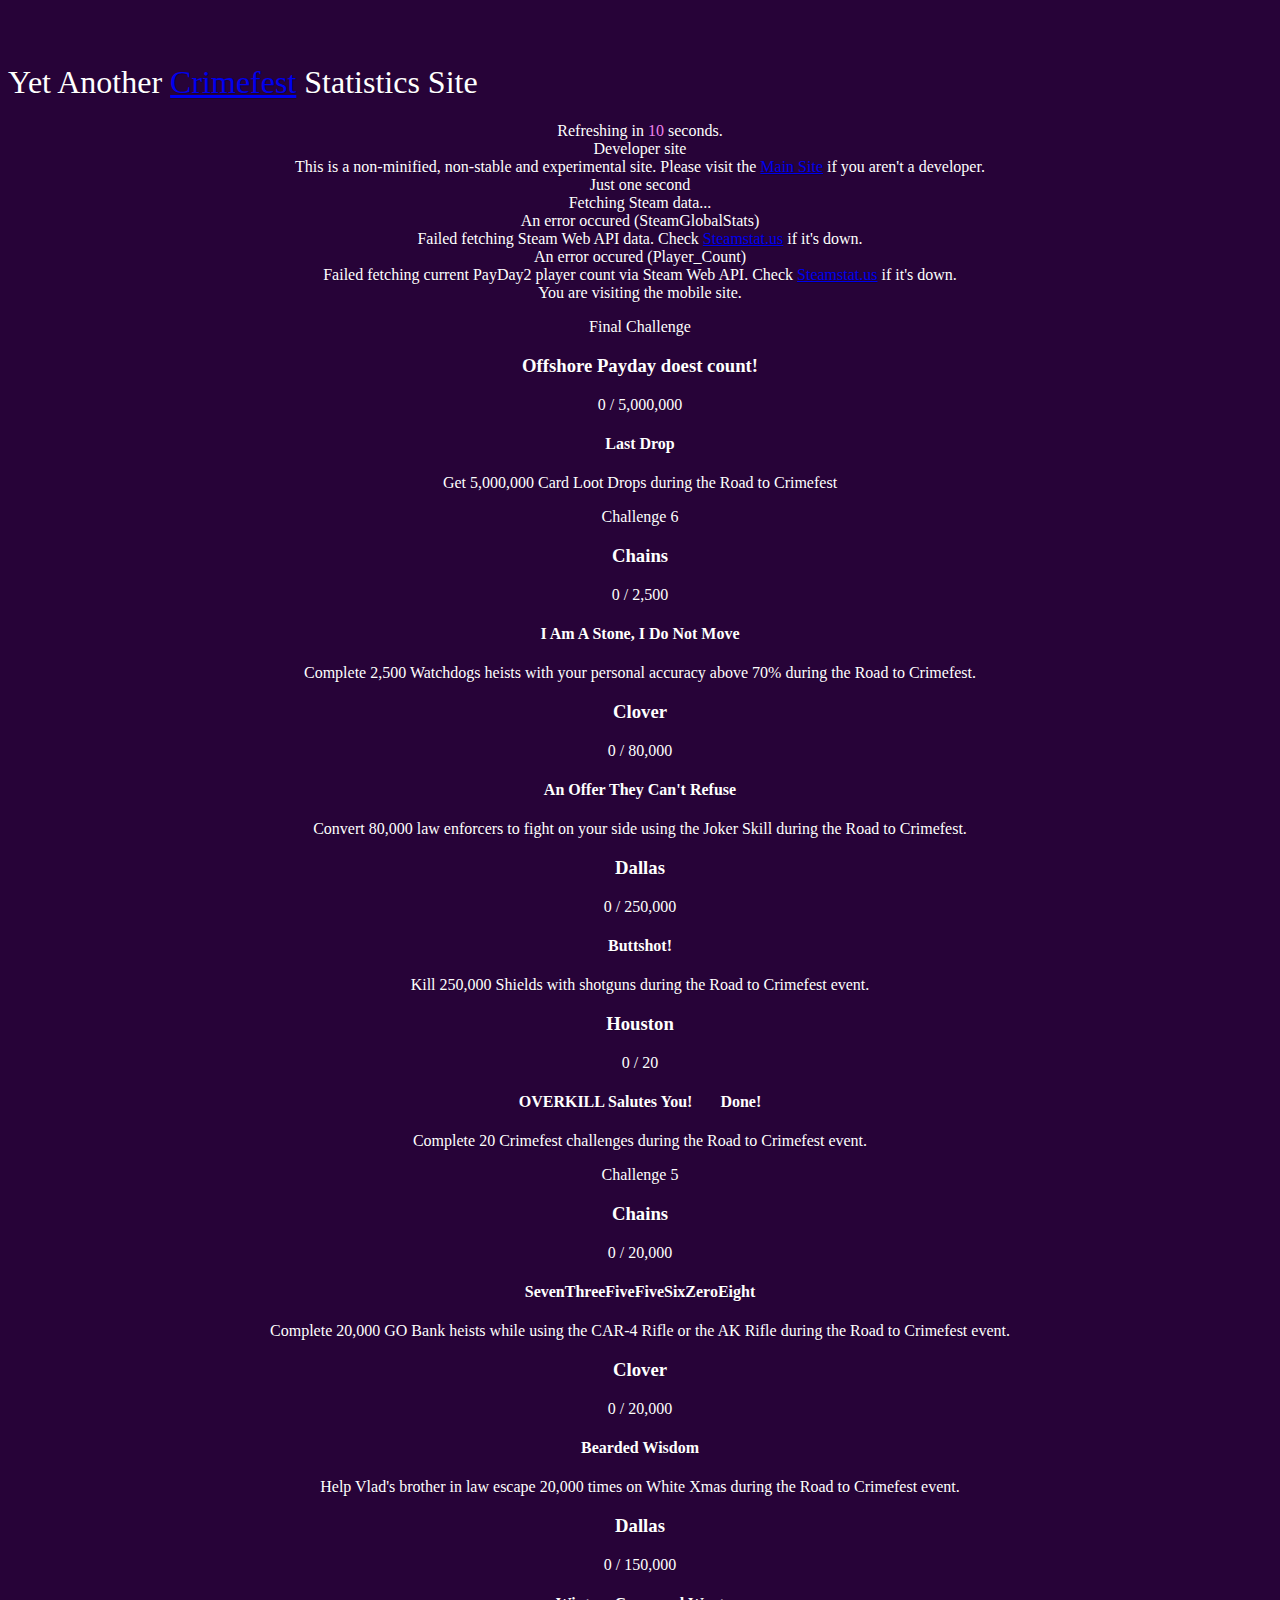
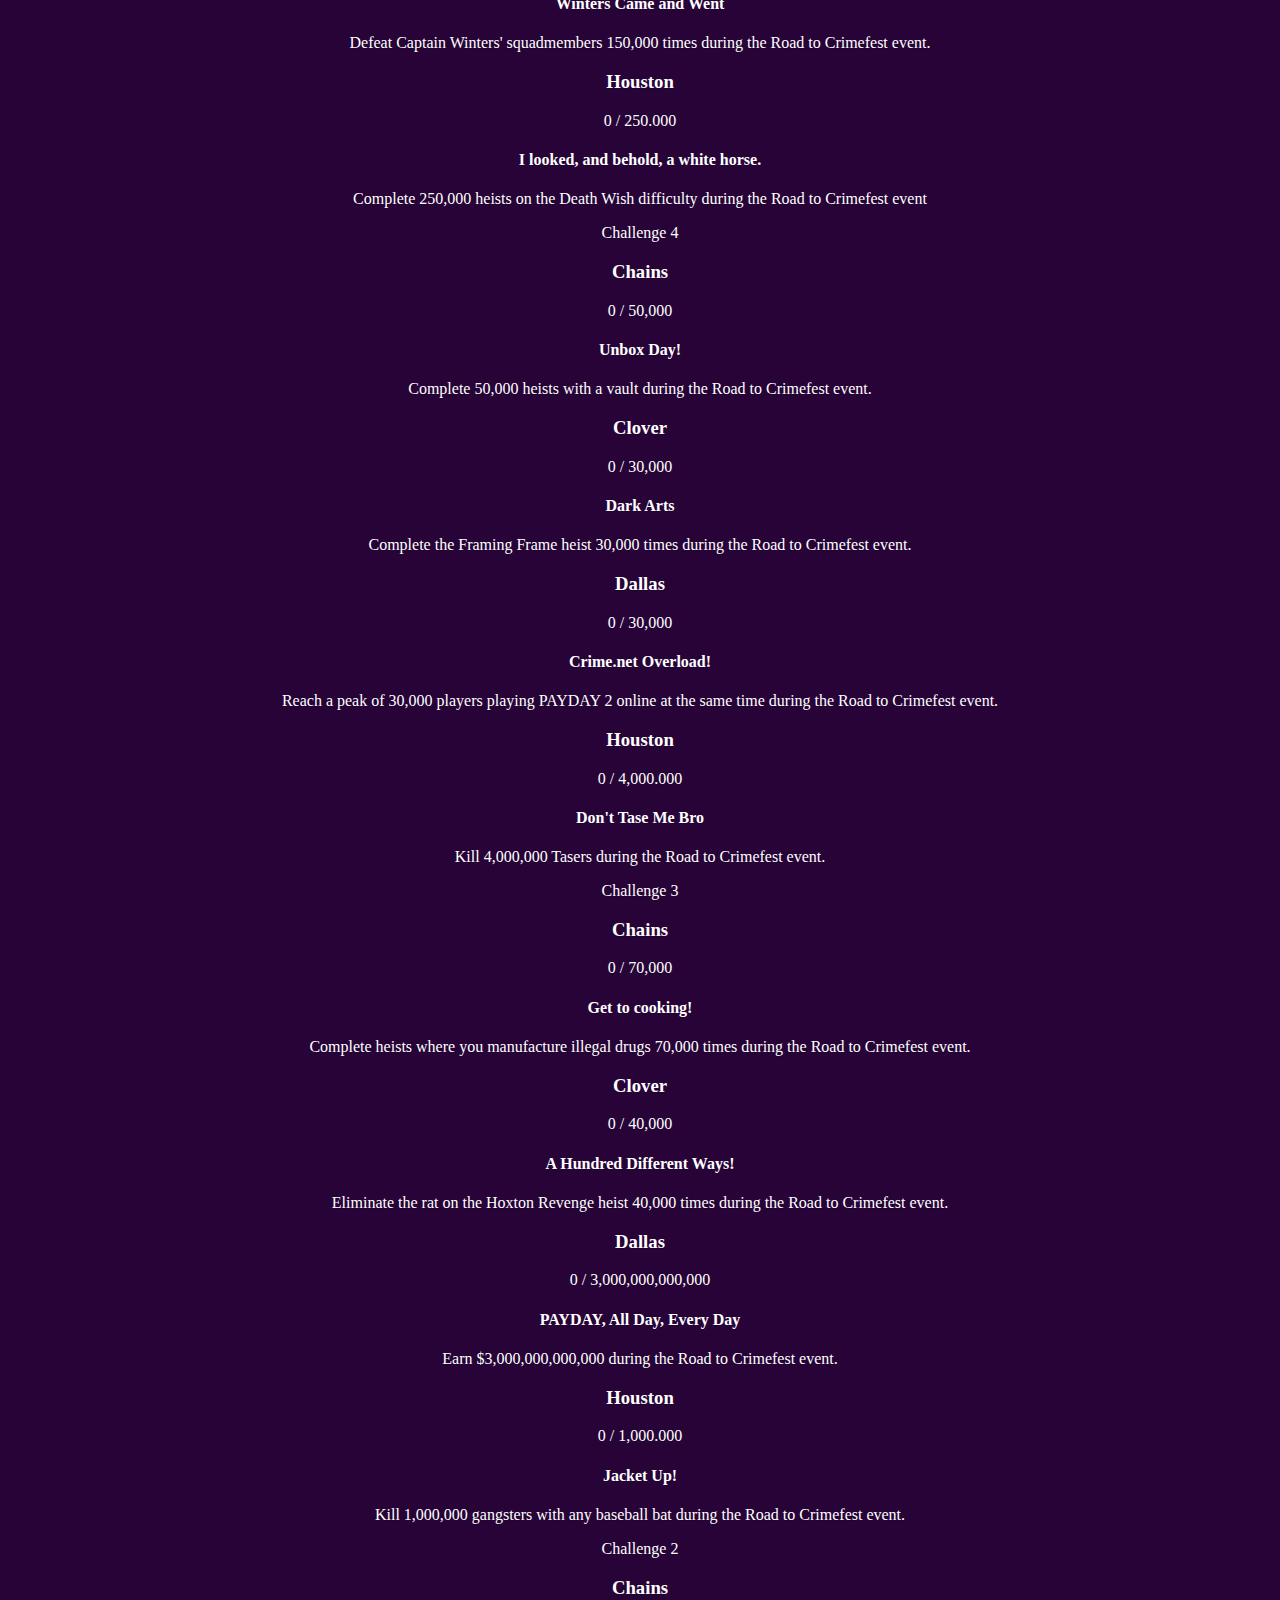
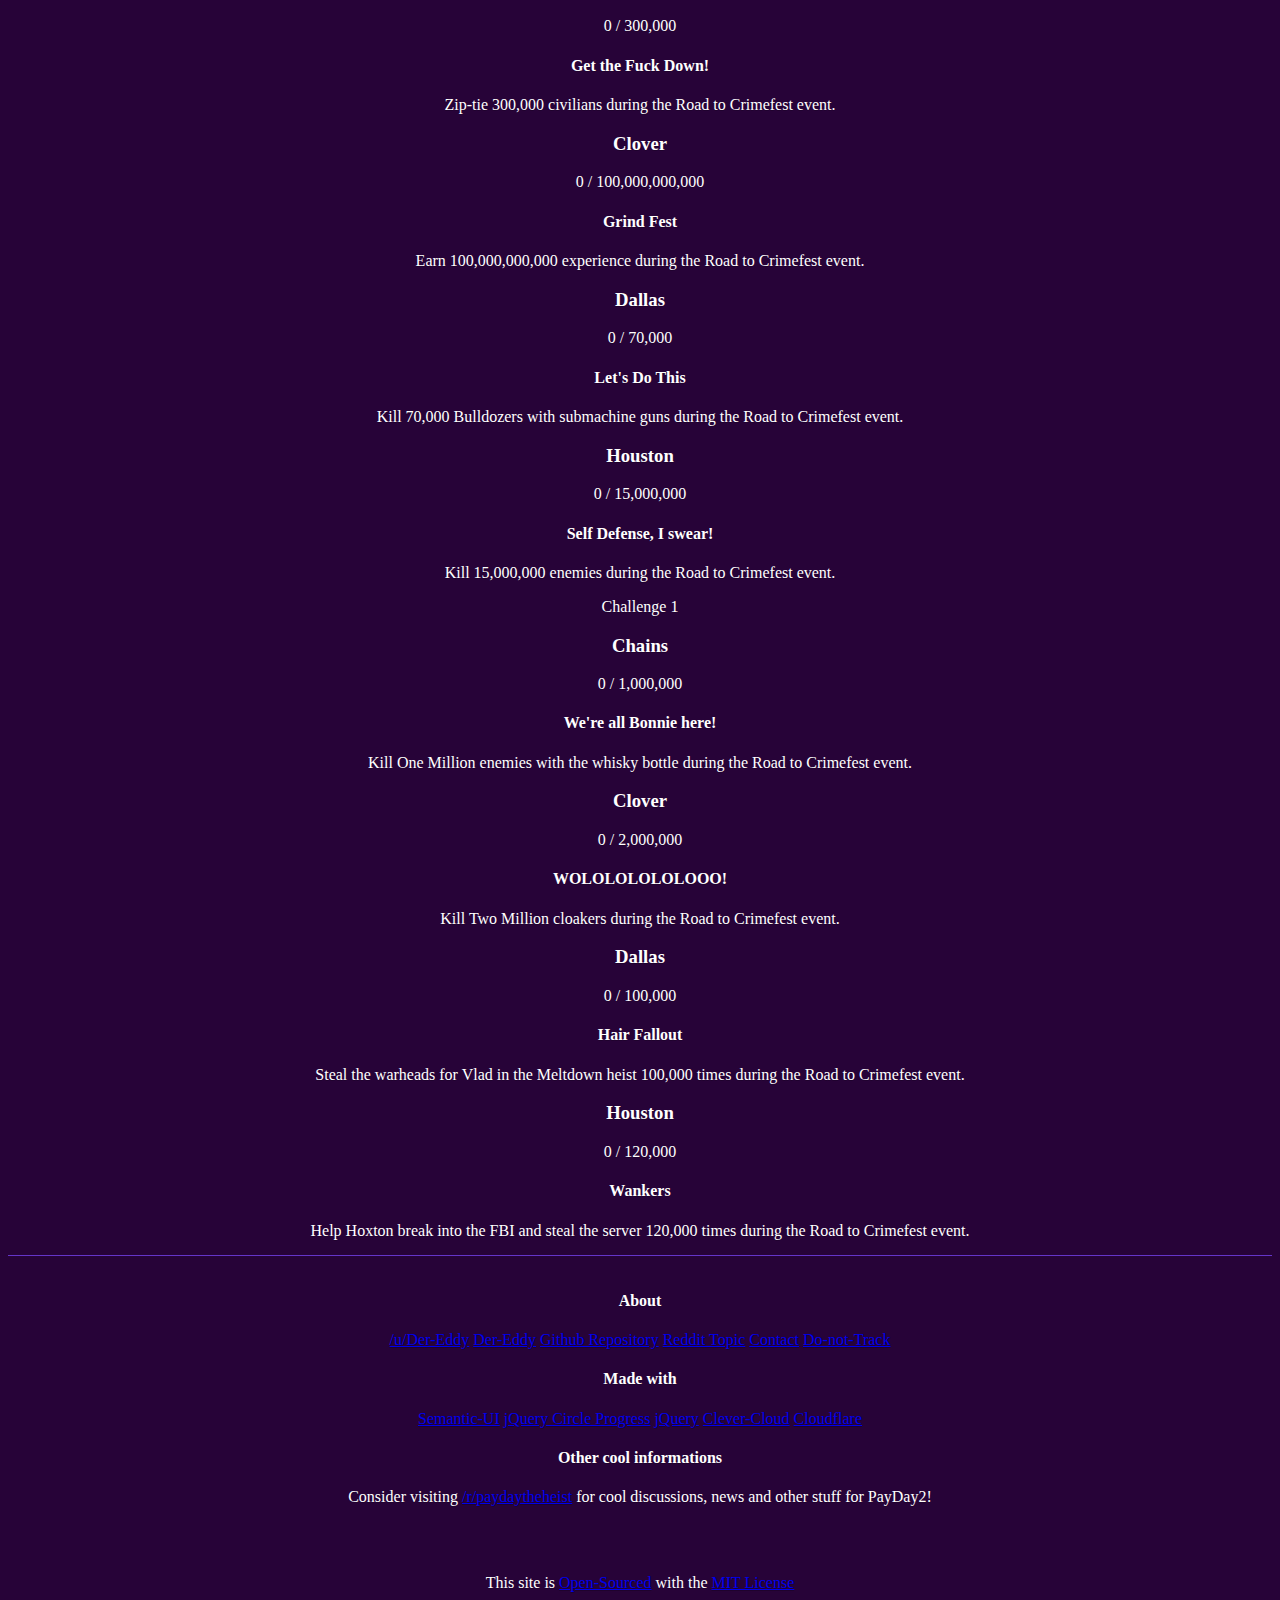
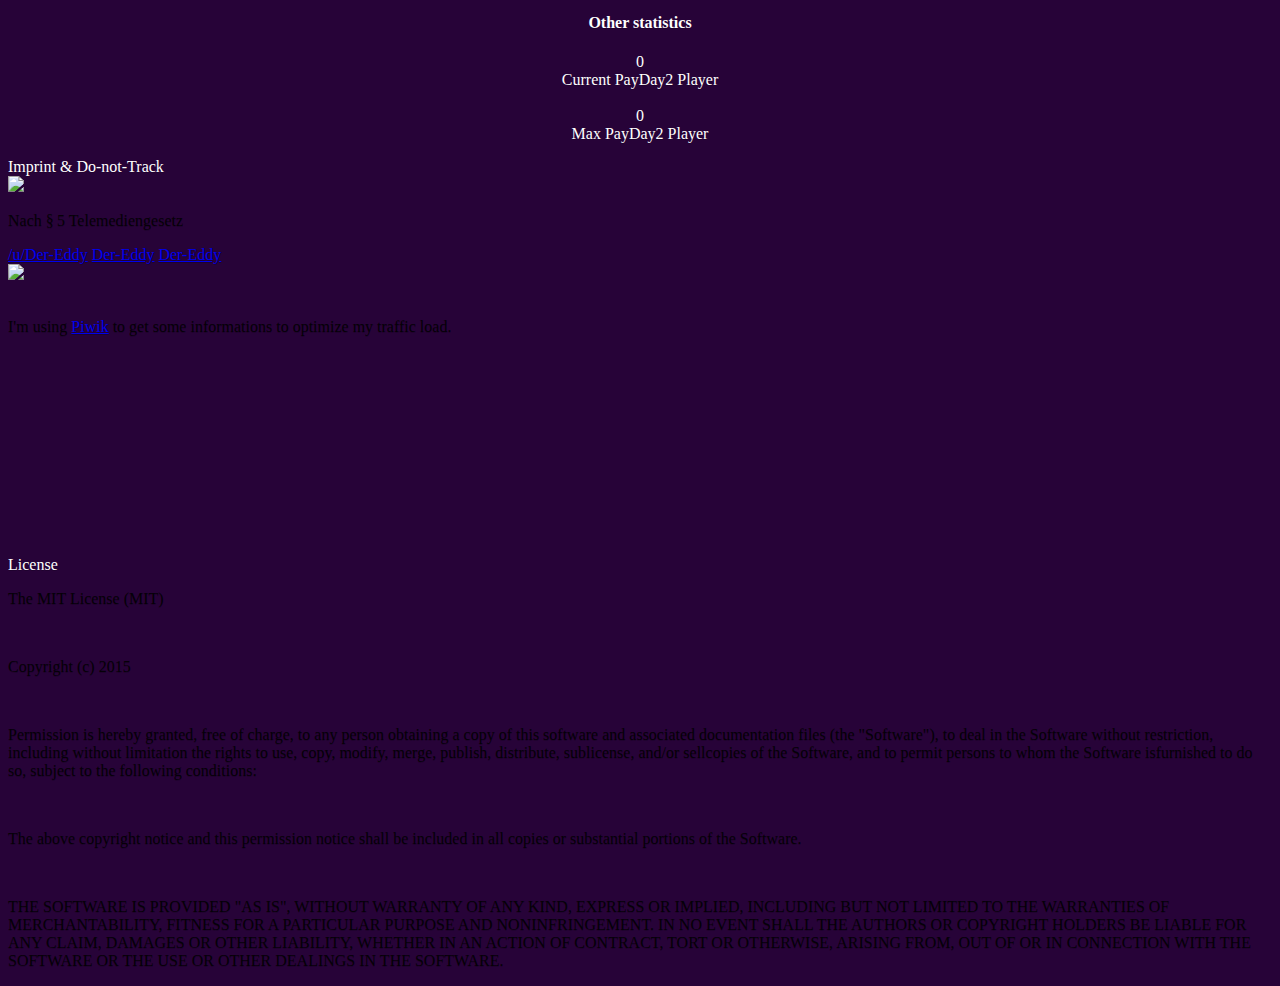
==== commit 67ebafd0: "Added final challenge" ====
--- a/index-dev.html
+++ b/index-dev.html
@@ -101,6 +101,17 @@
         <div class="ui two column centered stackable grid" id="grid">
             <div class="five column centered row">
                 <div class="ui horizontal inverted divider">
+                  <p><i class="ticket icon"></i>Final Challenge</p>
+                </div>
+                <div class="column">
+                    <h3 class="ui center aligned header">Offshore Payday doest count!</h4>
+                    <div class="circle Final"></div>
+                    <span id="FinalNumber">0</span> / 5,000,000
+                    <h4 class="ui center aligned header">Last Drop</h4>
+                    Get 5,000,000 Card Loot Drops during the Road to Crimefest
+                </div>
+
+                <div class="ui horizontal inverted divider">
                   <p><i class="ticket icon"></i>Challenge 6</p>
                 </div>
                 <div class="column">
@@ -1035,11 +1046,42 @@
               ctx.restore();
             });
 
+            var Final = $('.Final.circle').circleProgress({
+                value: 0,
+                size: 200,
+                startAngle: 1.5 * Math.PI,
+                thickness: 20,
+                reverse: true,
+                fill: {
+                    image: "img/circle-bg.jpg",
+                }
+            });
+
+            Final.on('circle-animation-progress', function(e, v, stepValue) {
+              var obj = $(this).data('circle-progress'),
+                  ctx = obj.ctx,
+                  s = obj.size,
+                  sv = (100 * stepValue).toFixed(),
+                  fill = obj.arcFill;
+
+              ctx.save();
+              ctx.font = s / 4.0 + "px sans-serif";
+              ctx.textAlign = 'center';
+              ctx.textBaseline = 'middle';
+              ctx.fillStyle = fill;
+              ctx.fillText(sv + '%', s / 2, s / 2);
+              ctx.restore();
+            });
+
             function refresh(doneTag){
               $("#warningMessage").fadeOut();
               $("#warningCurrentMessage").fadeOut();
               $.getJSON( "apiv2.php", function( data ) {
                   $("#loadingMessage").fadeOut();
+
+                  var Final = parseInt(data.response.globalstats.crimefest_challenge_final.total);
+                  $("#FinalNumber").text(Final.toLocaleString());
+                  $('.Final').circleProgress('value', Final / 5000000);
 
                   var ChainsSixth = parseInt(data.response.globalstats.crimefest_challenge_chains_6.total);
                   $("#ChainsSixthNumber").text(ChainsSixth.toLocaleString());
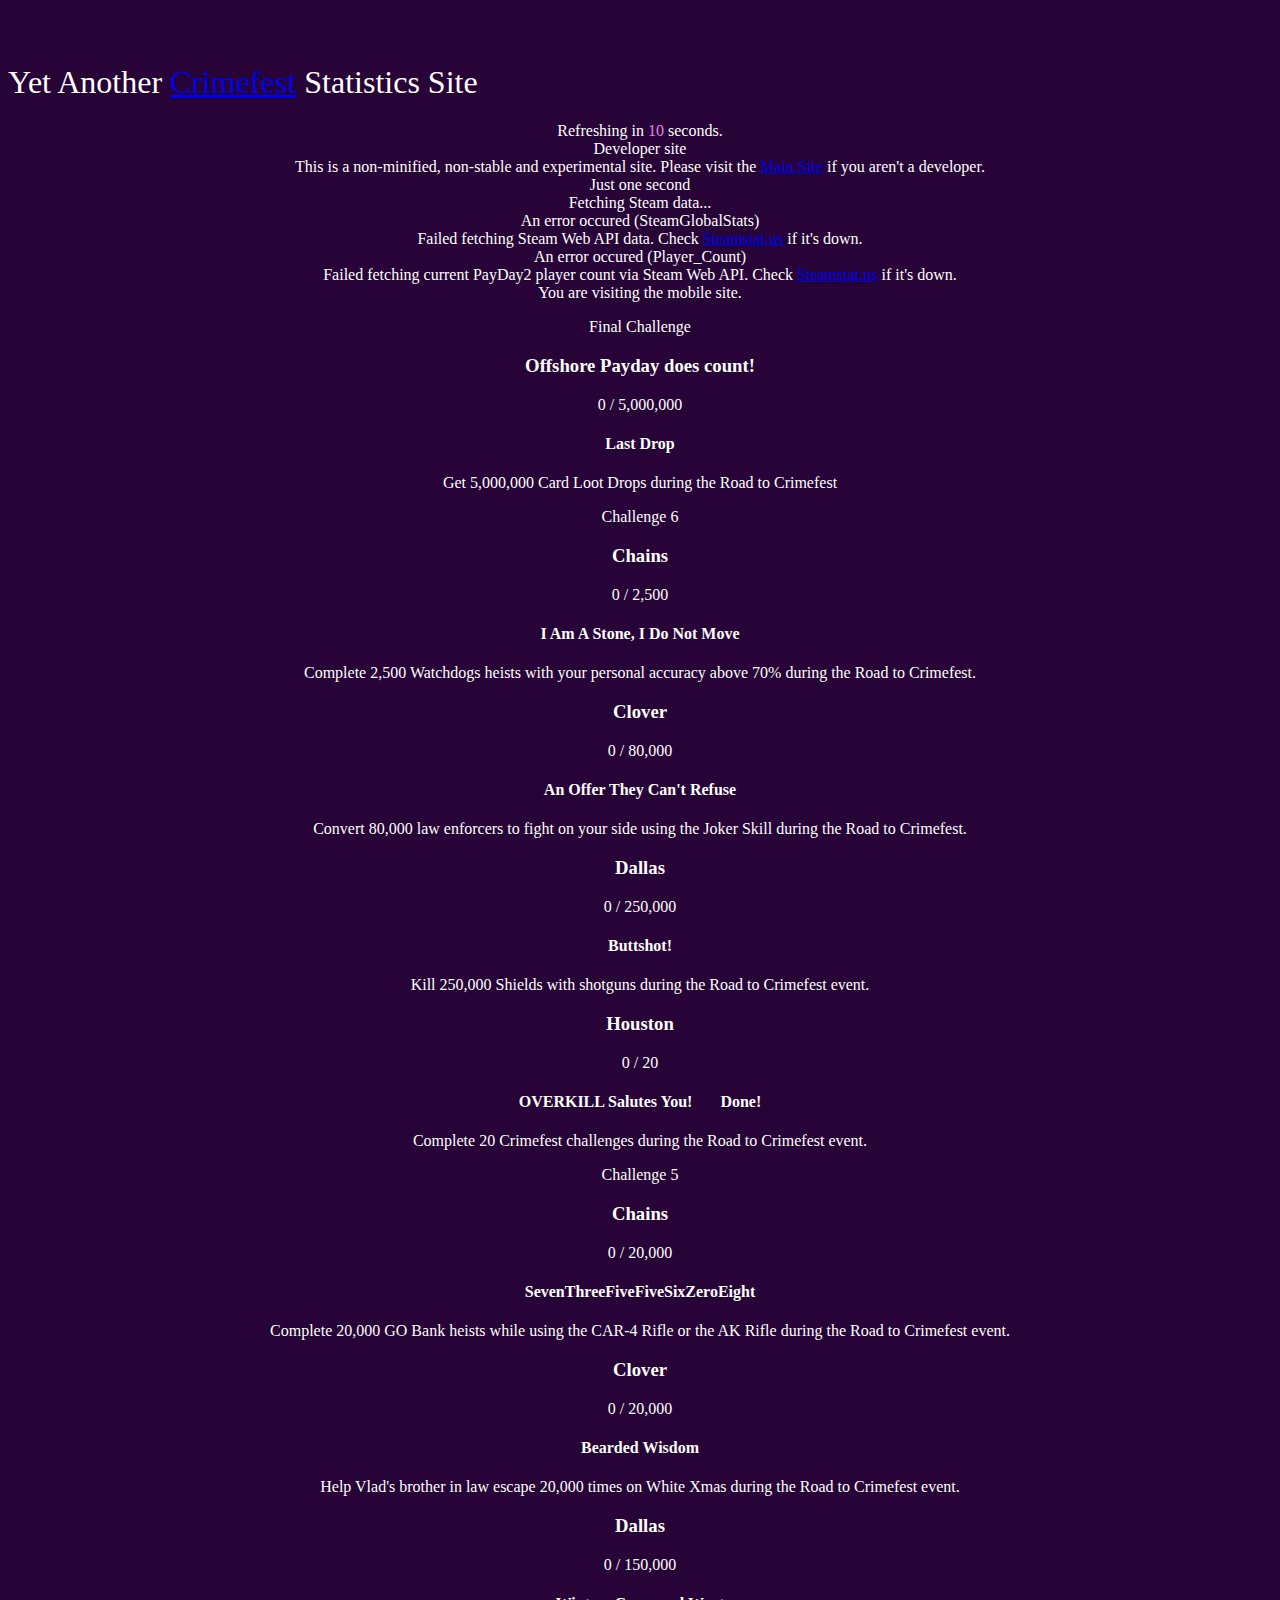
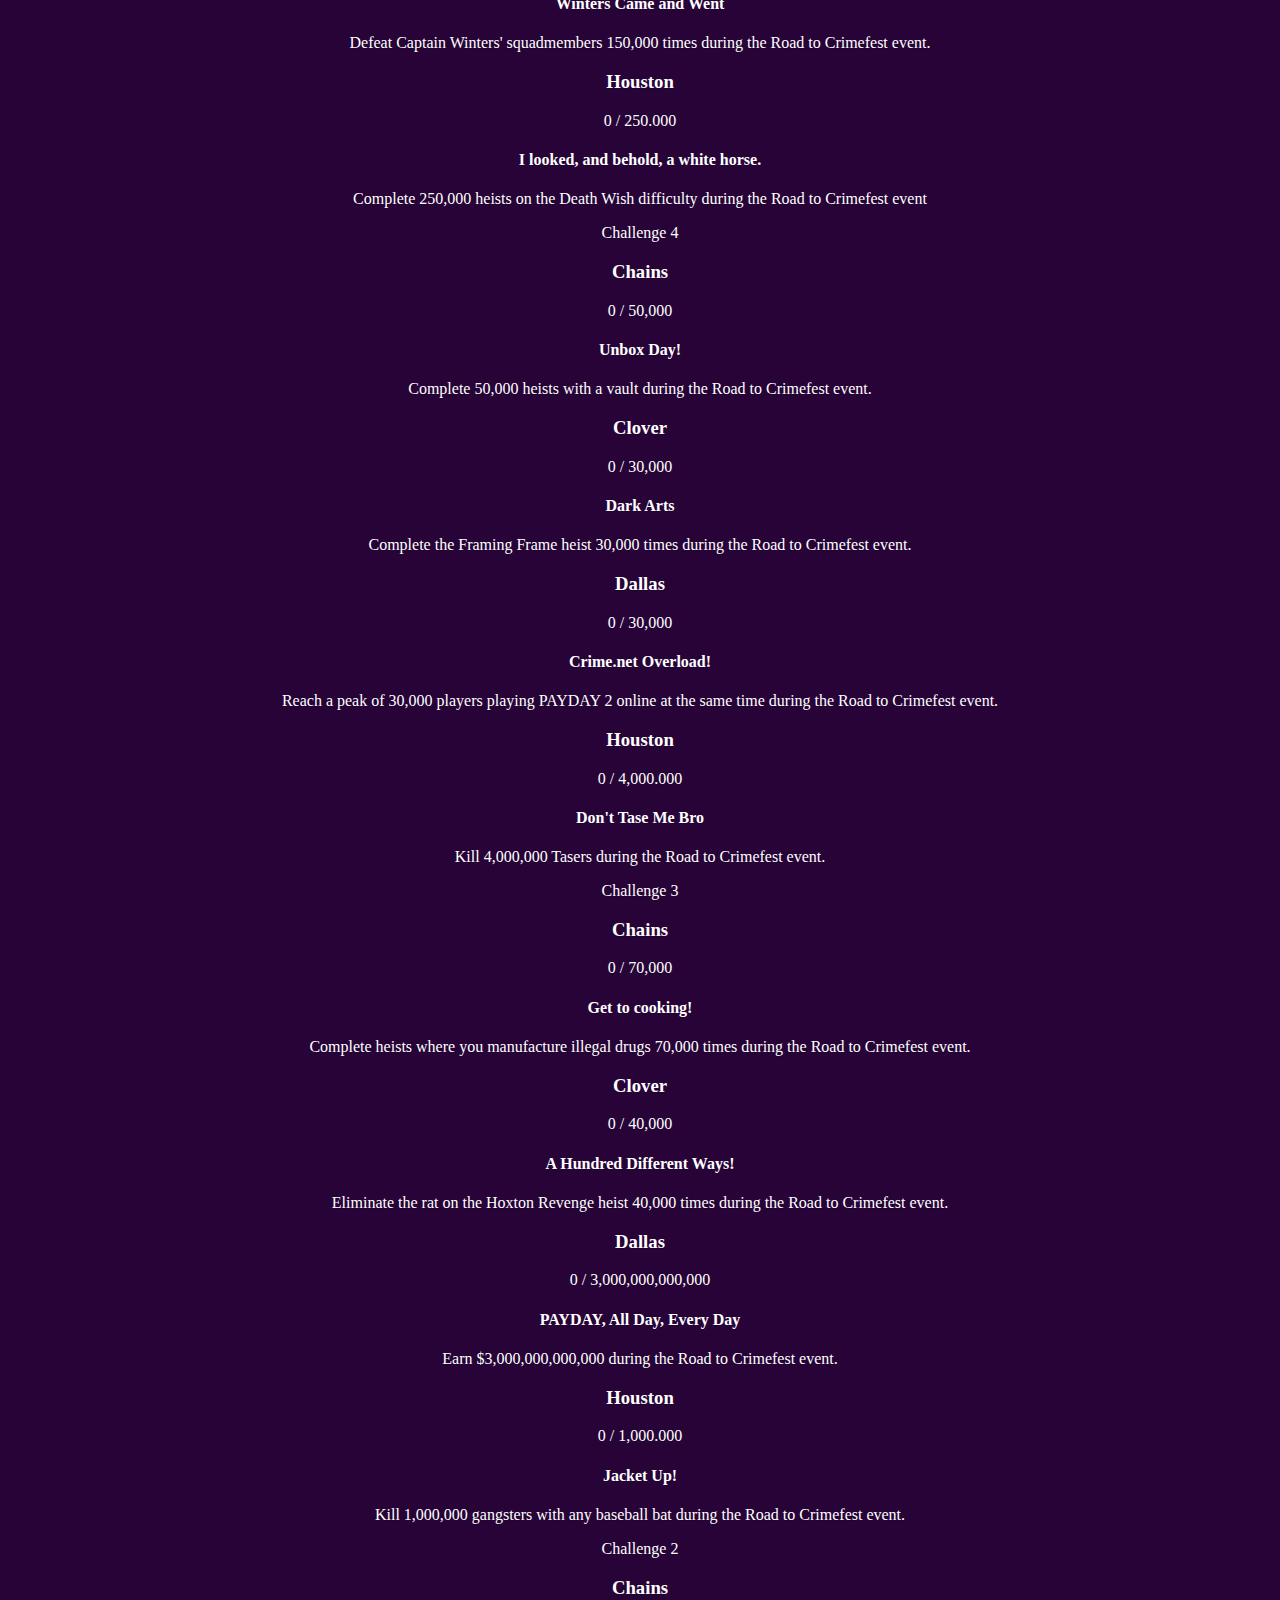
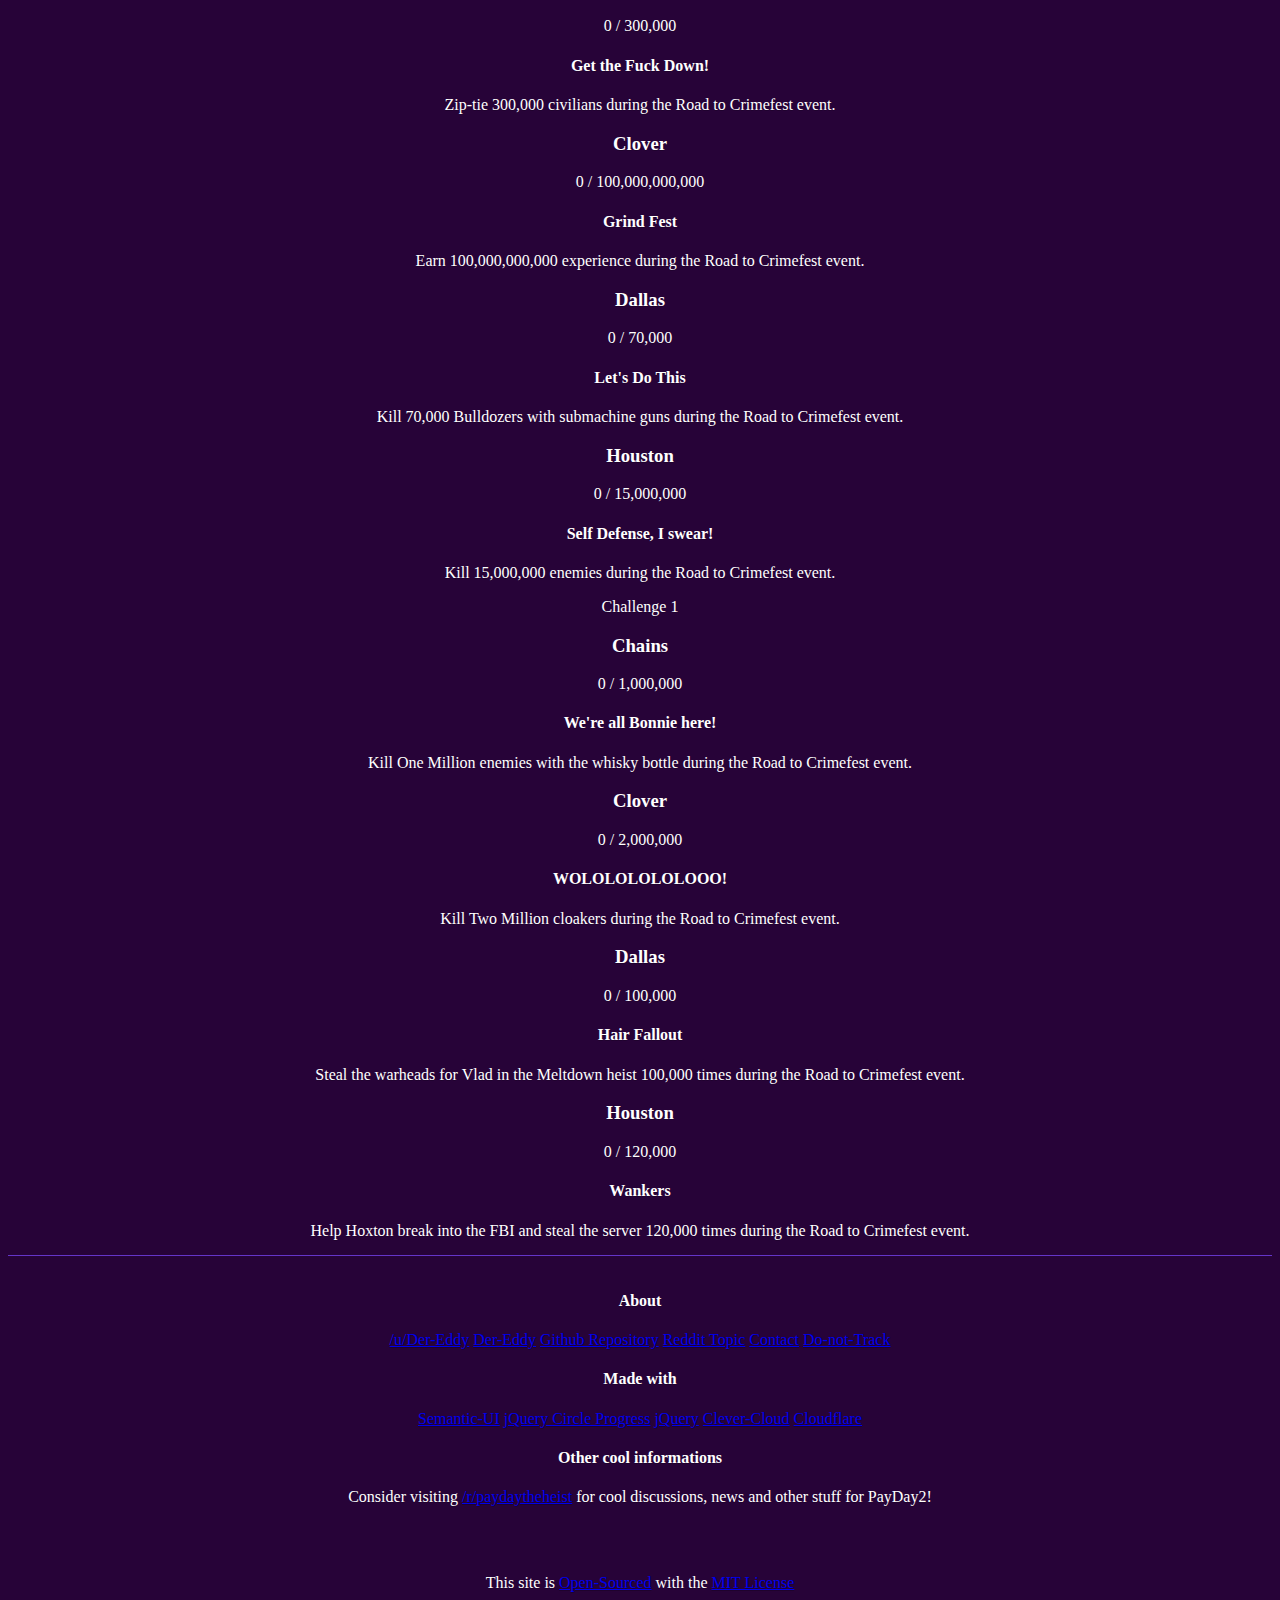
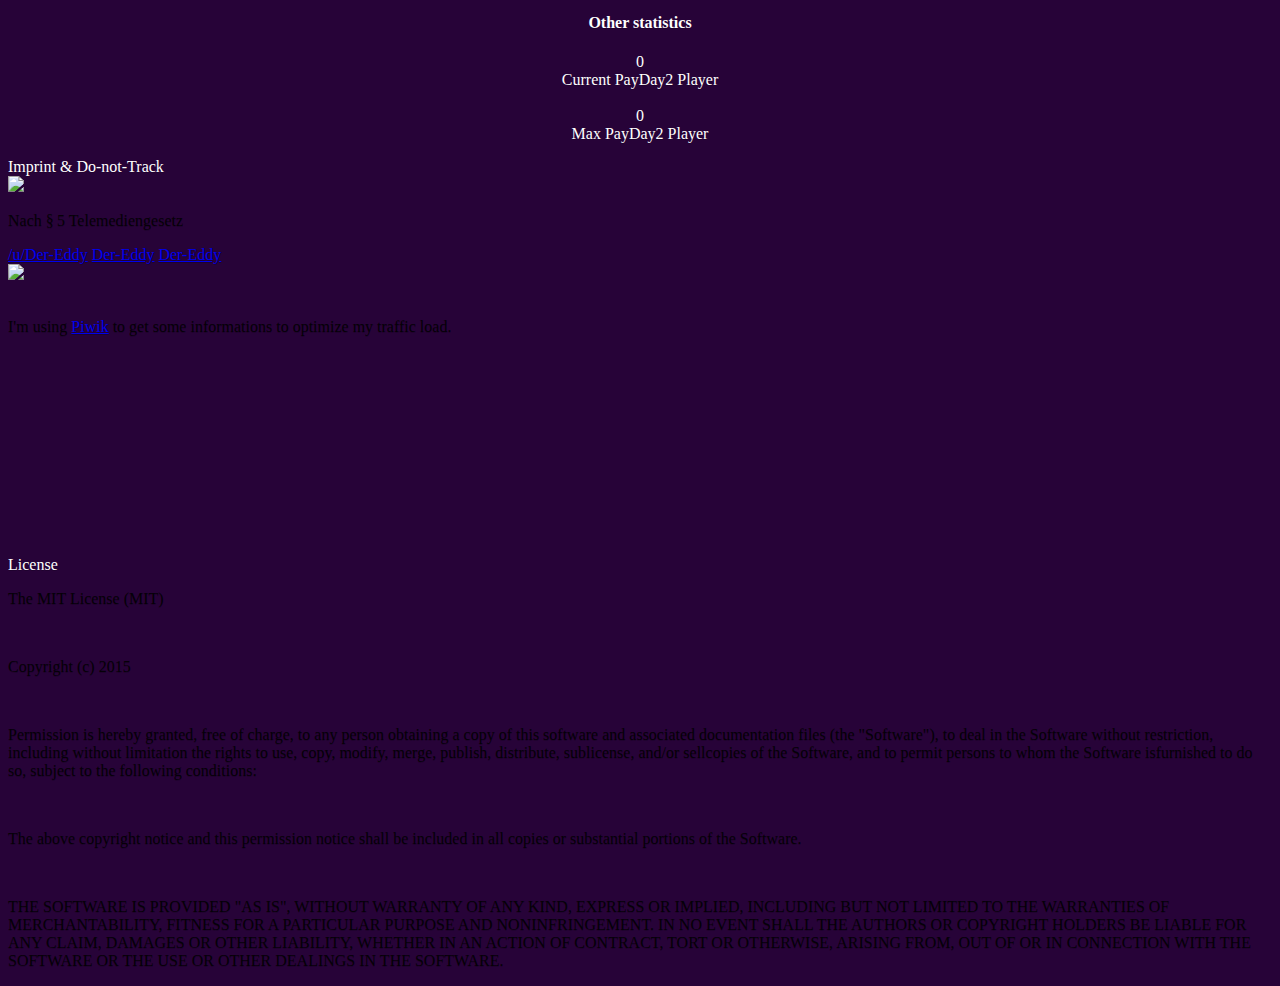
==== commit 6e058ffc: "Fixed ,Offshore PayDay does count, Typo" ====
--- a/index-dev.html
+++ b/index-dev.html
@@ -104,7 +104,7 @@
                   <p><i class="ticket icon"></i>Final Challenge</p>
                 </div>
                 <div class="column">
-                    <h3 class="ui center aligned header">Offshore Payday doest count!</h4>
+                    <h3 class="ui center aligned header">Offshore Payday does count!</h4>
                     <div class="circle Final"></div>
                     <span id="FinalNumber">0</span> / 5,000,000
                     <h4 class="ui center aligned header">Last Drop</h4>
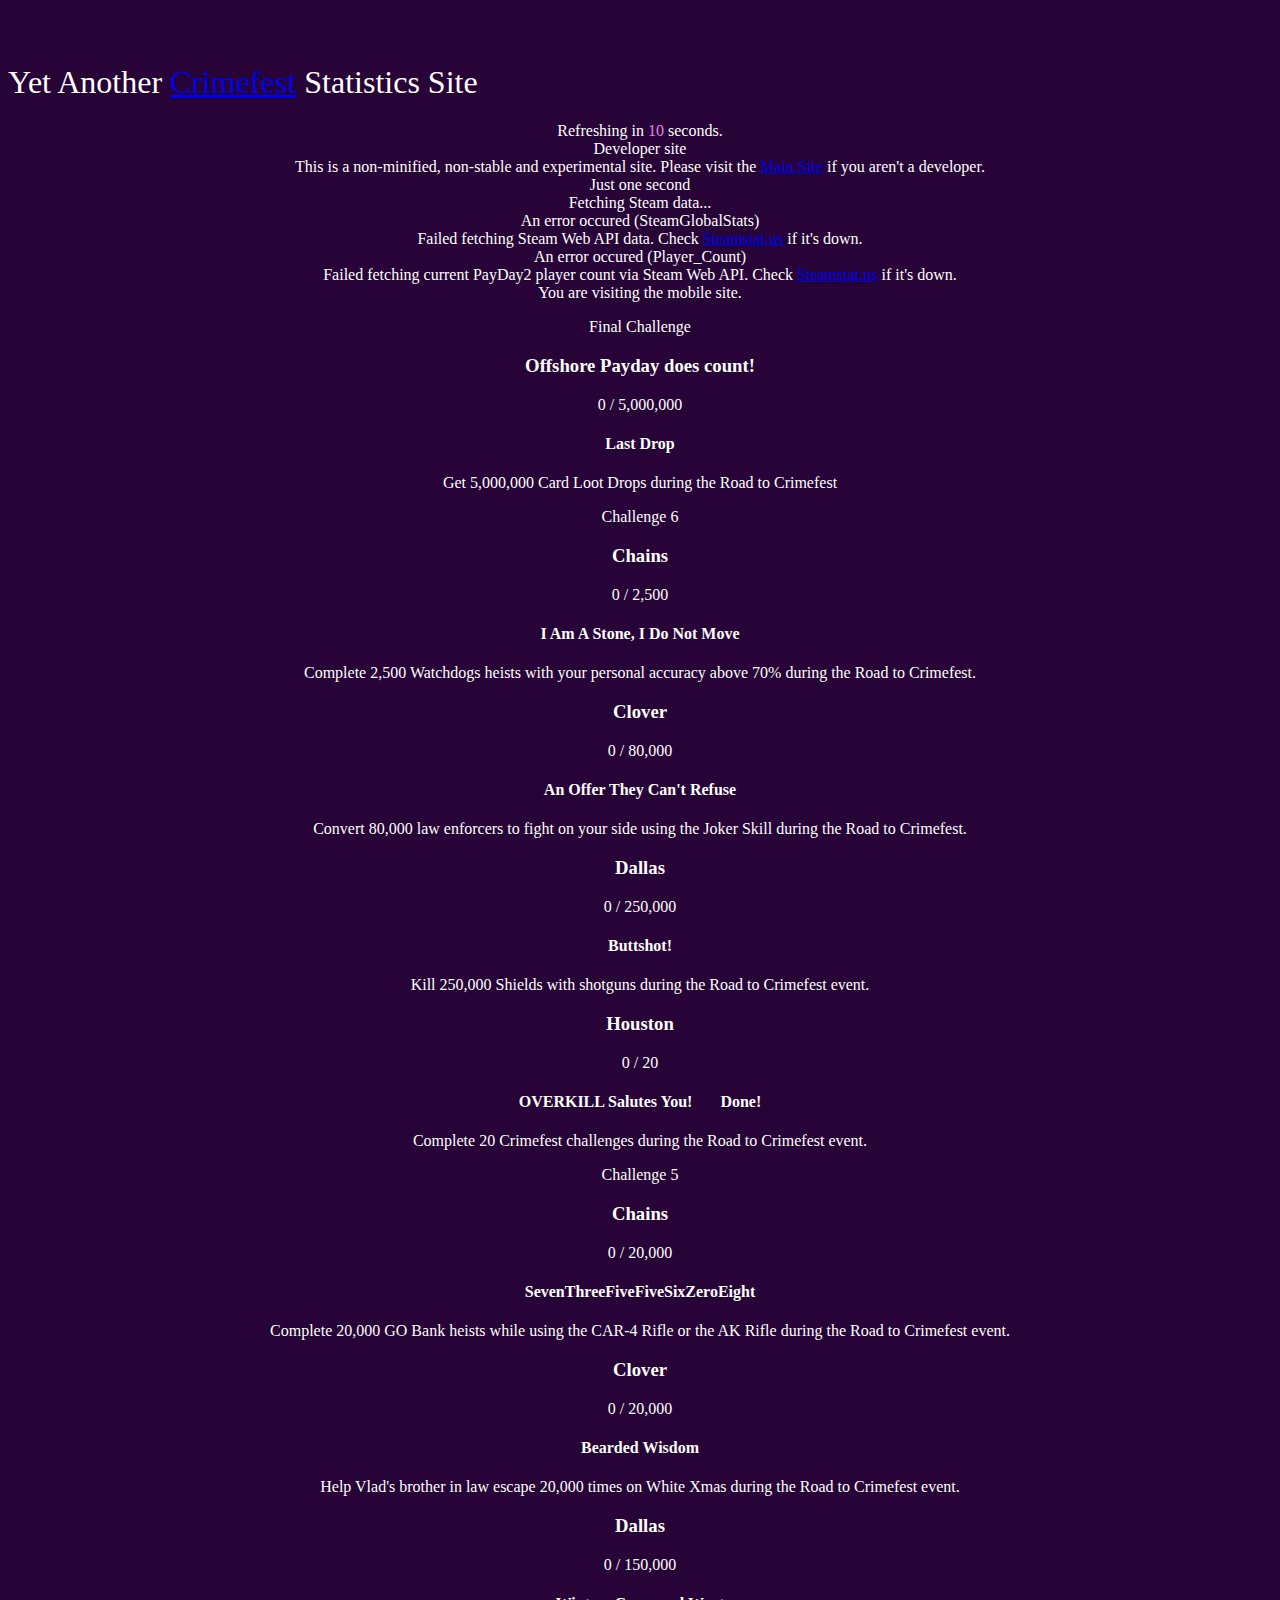
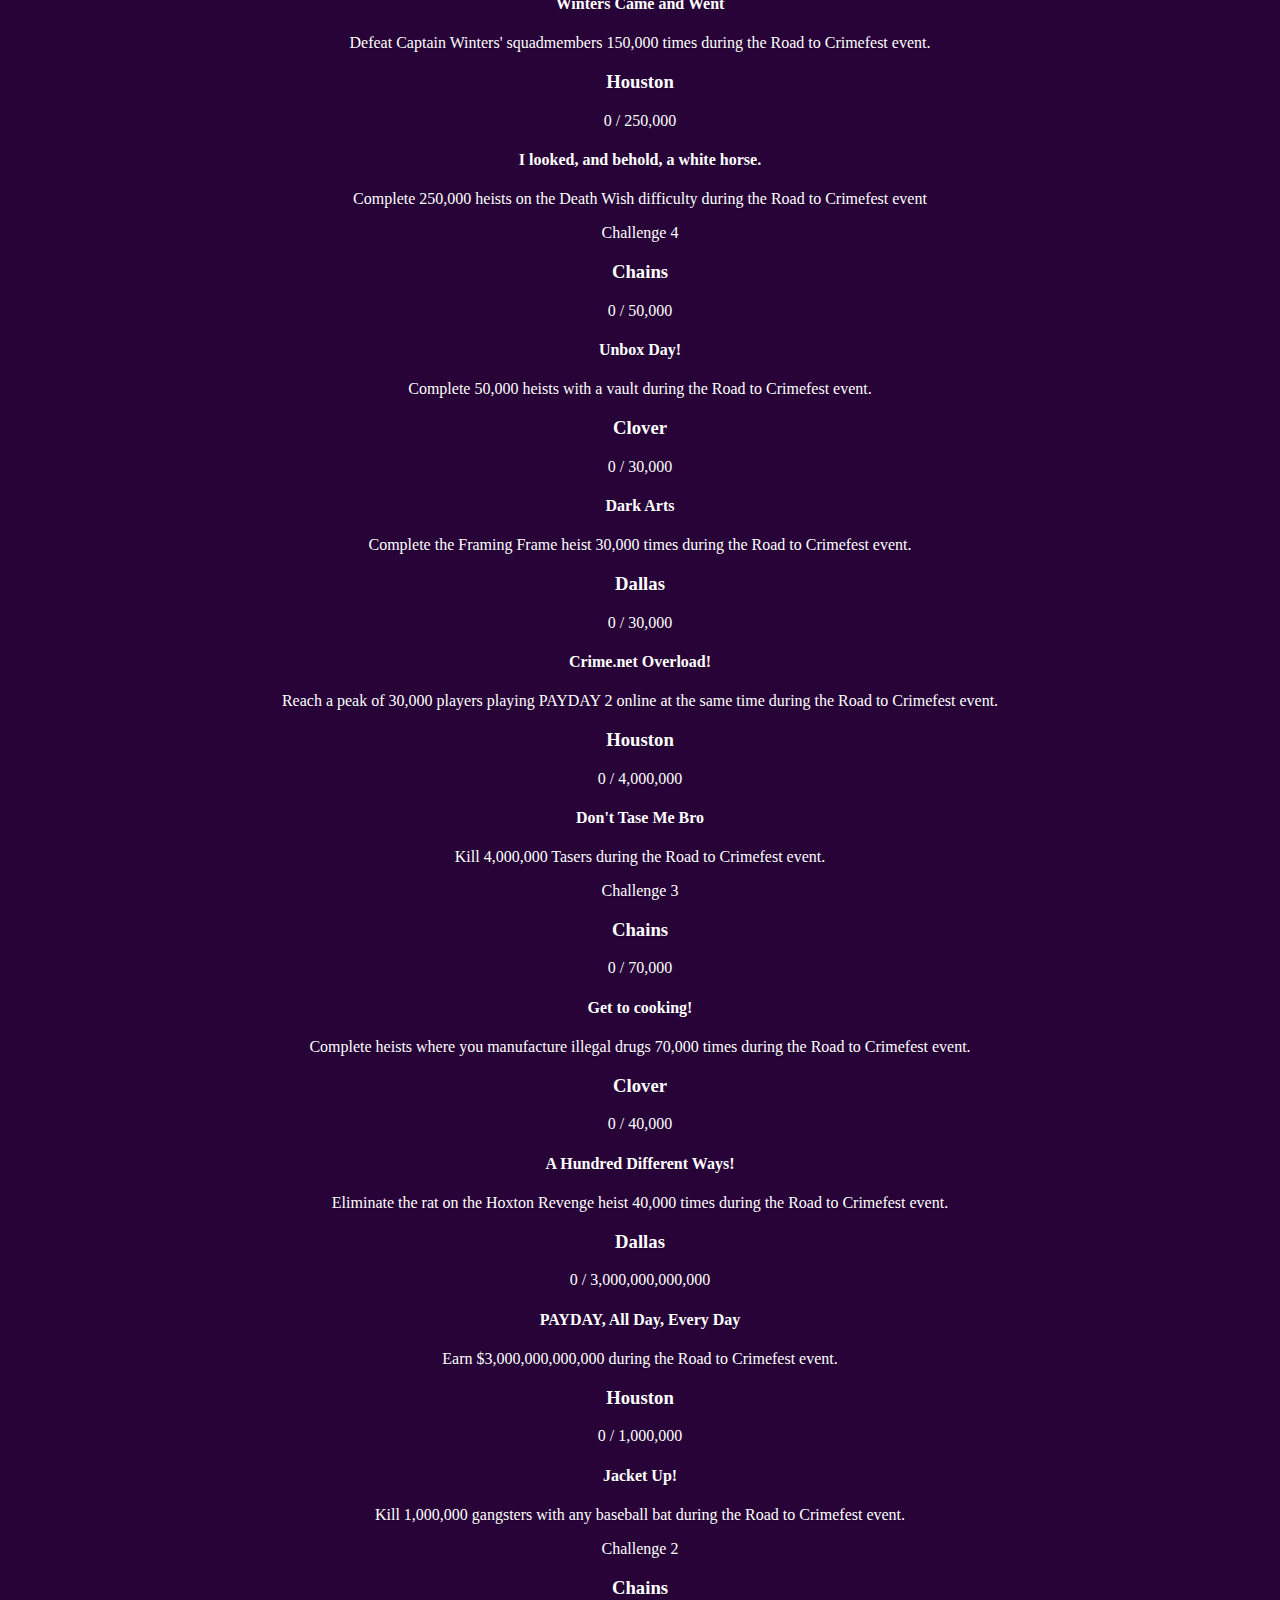
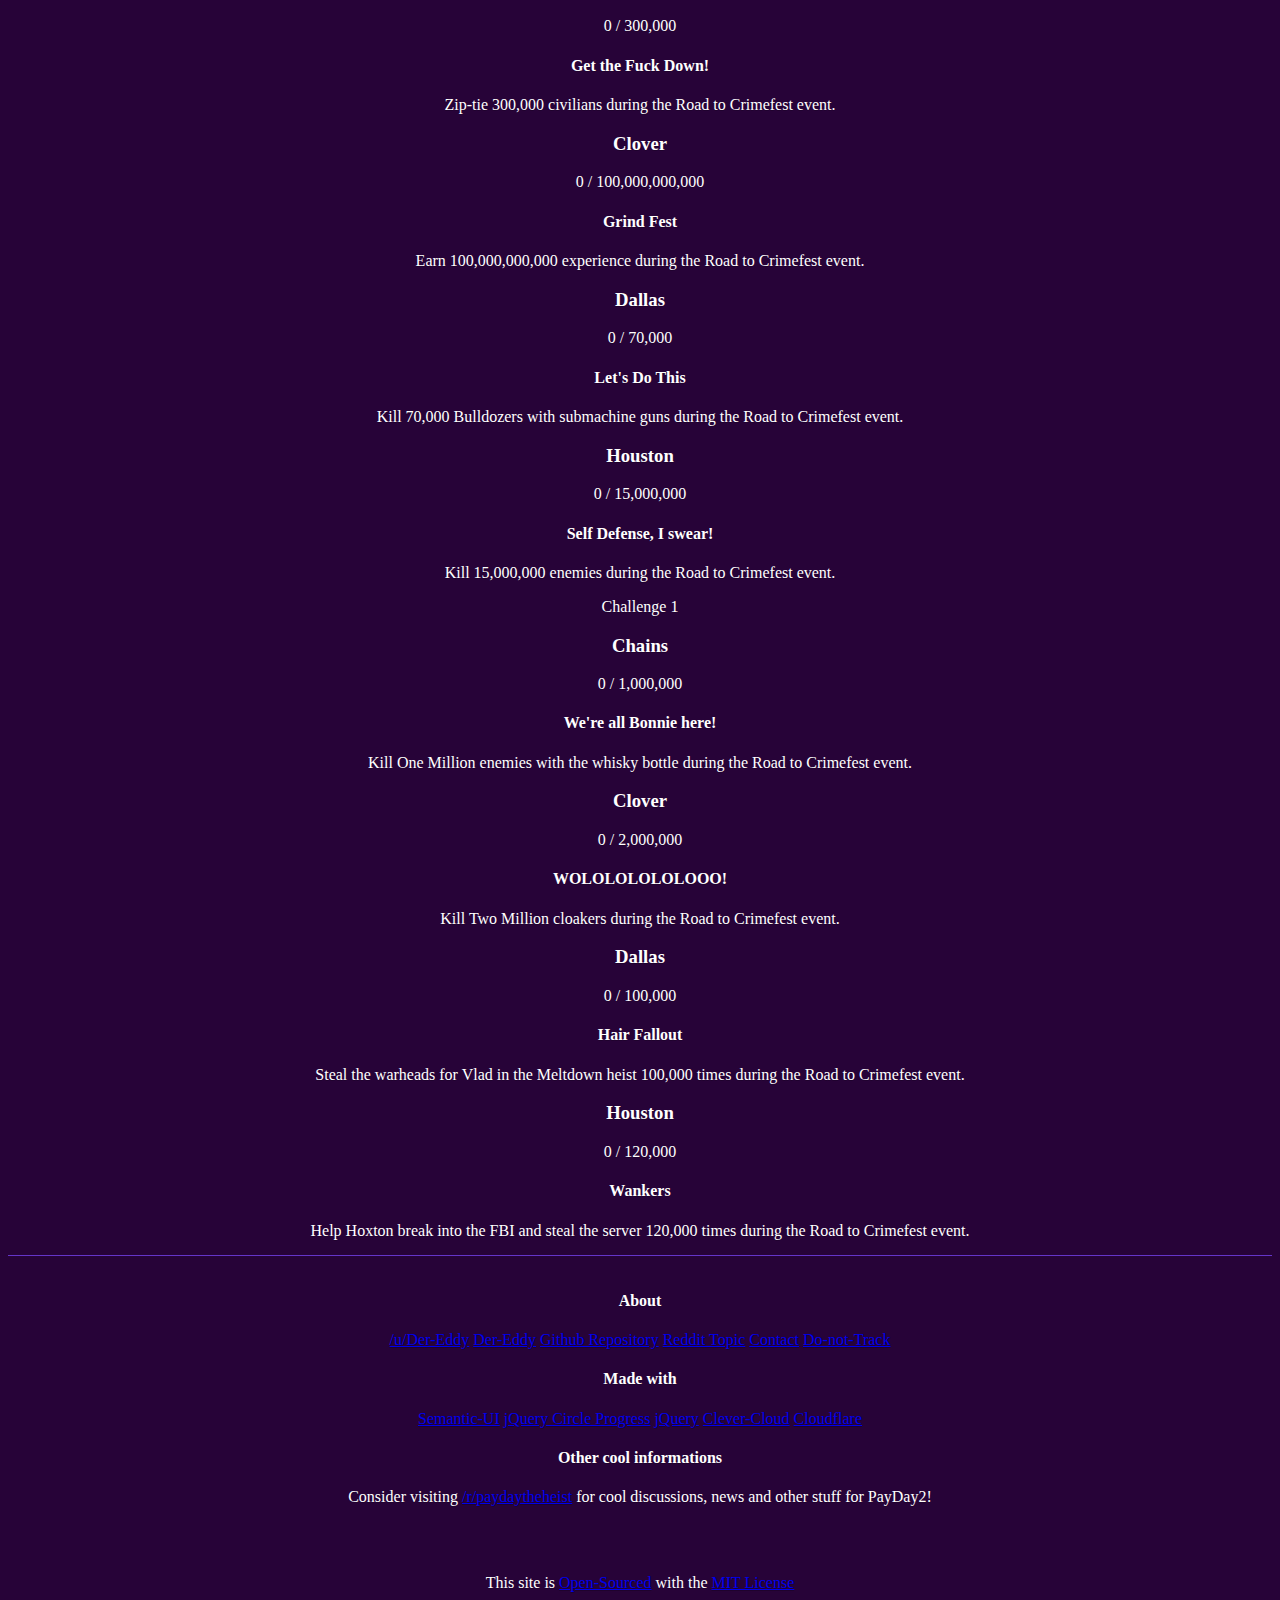
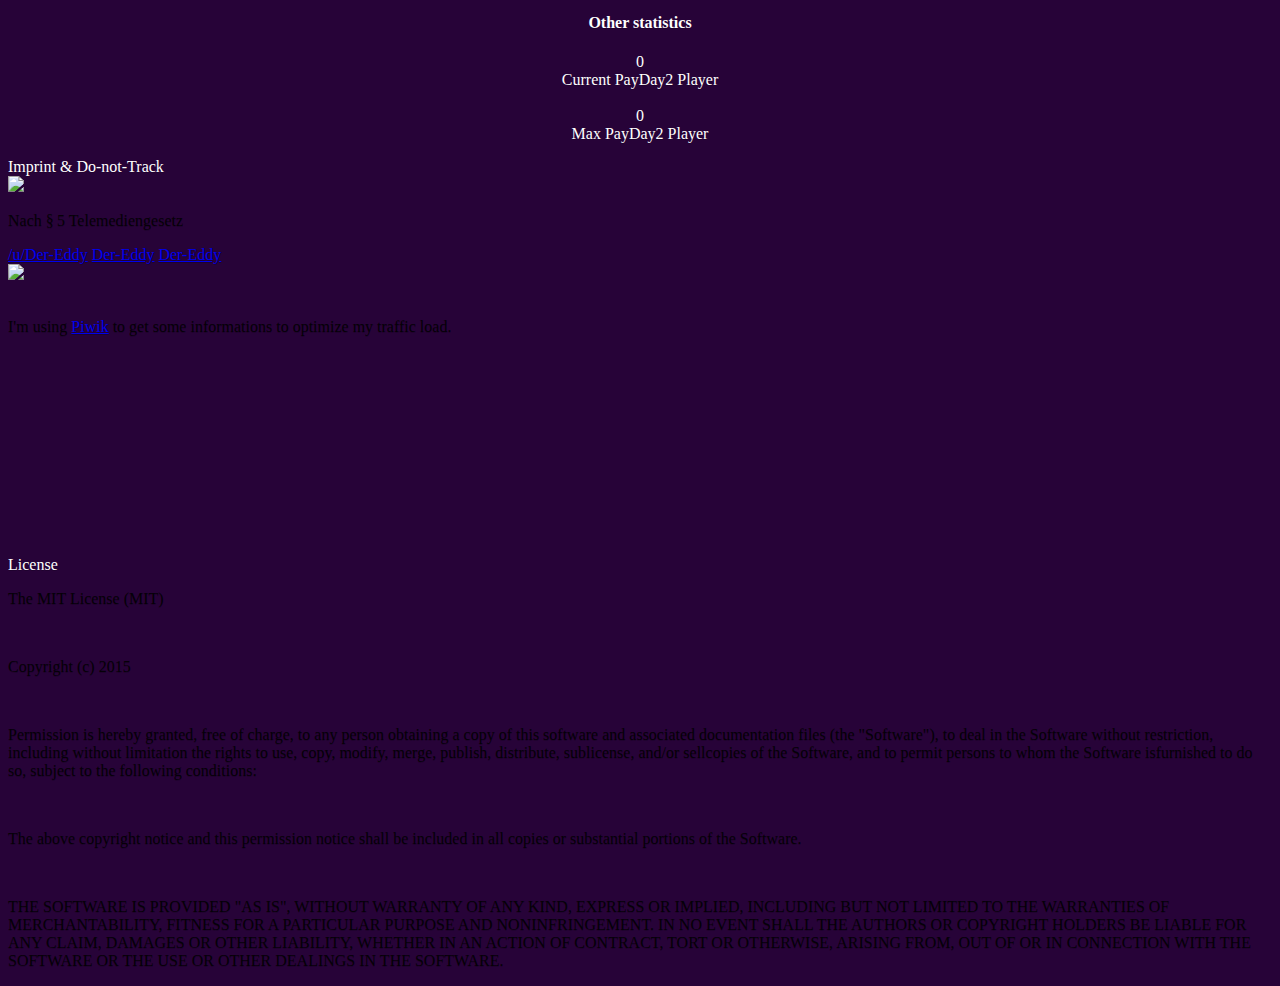
==== commit 8074c71c: "Fixed some thousands seperator" ====
--- a/index-dev.html
+++ b/index-dev.html
@@ -170,7 +170,7 @@
                 <div class="column">
                   <h3 class="ui center aligned header">Houston</h4>
                   <div class="circle HoustonFifth"></div>
-                  <span id="HoustonFifthNumber">0</span> / 250.000
+                  <span id="HoustonFifthNumber">0</span> / 250,000
                   <h4 class="ui center aligned header">I looked, and behold, a white horse.</h4>
                   Complete 250,000 heists on the Death Wish difficulty during the Road to Crimefest event
                 </div>
@@ -202,7 +202,7 @@
                 <div class="column">
                   <h3 class="ui center aligned header">Houston</h4>
                   <div class="circle HoustonFourth"></div>
-                  <span id="HoustonFourthNumber">0</span> / 4,000.000
+                  <span id="HoustonFourthNumber">0</span> / 4,000,000
                   <h4 class="ui center aligned header">Don't Tase Me Bro</h4>
                   Kill 4,000,000 Tasers during the Road to Crimefest event.
                 </div>
@@ -234,7 +234,7 @@
                 <div class="column">
                   <h3 class="ui center aligned header">Houston</h4>
                   <div class="circle HoustonThird"></div>
-                  <span id="HoustonThirdNumber">0</span> / 1,000.000
+                  <span id="HoustonThirdNumber">0</span> / 1,000,000
                   <h4 class="ui center aligned header">Jacket Up!</h4>
                   Kill 1,000,000 gangsters with any baseball bat during the Road to Crimefest event.
                 </div>
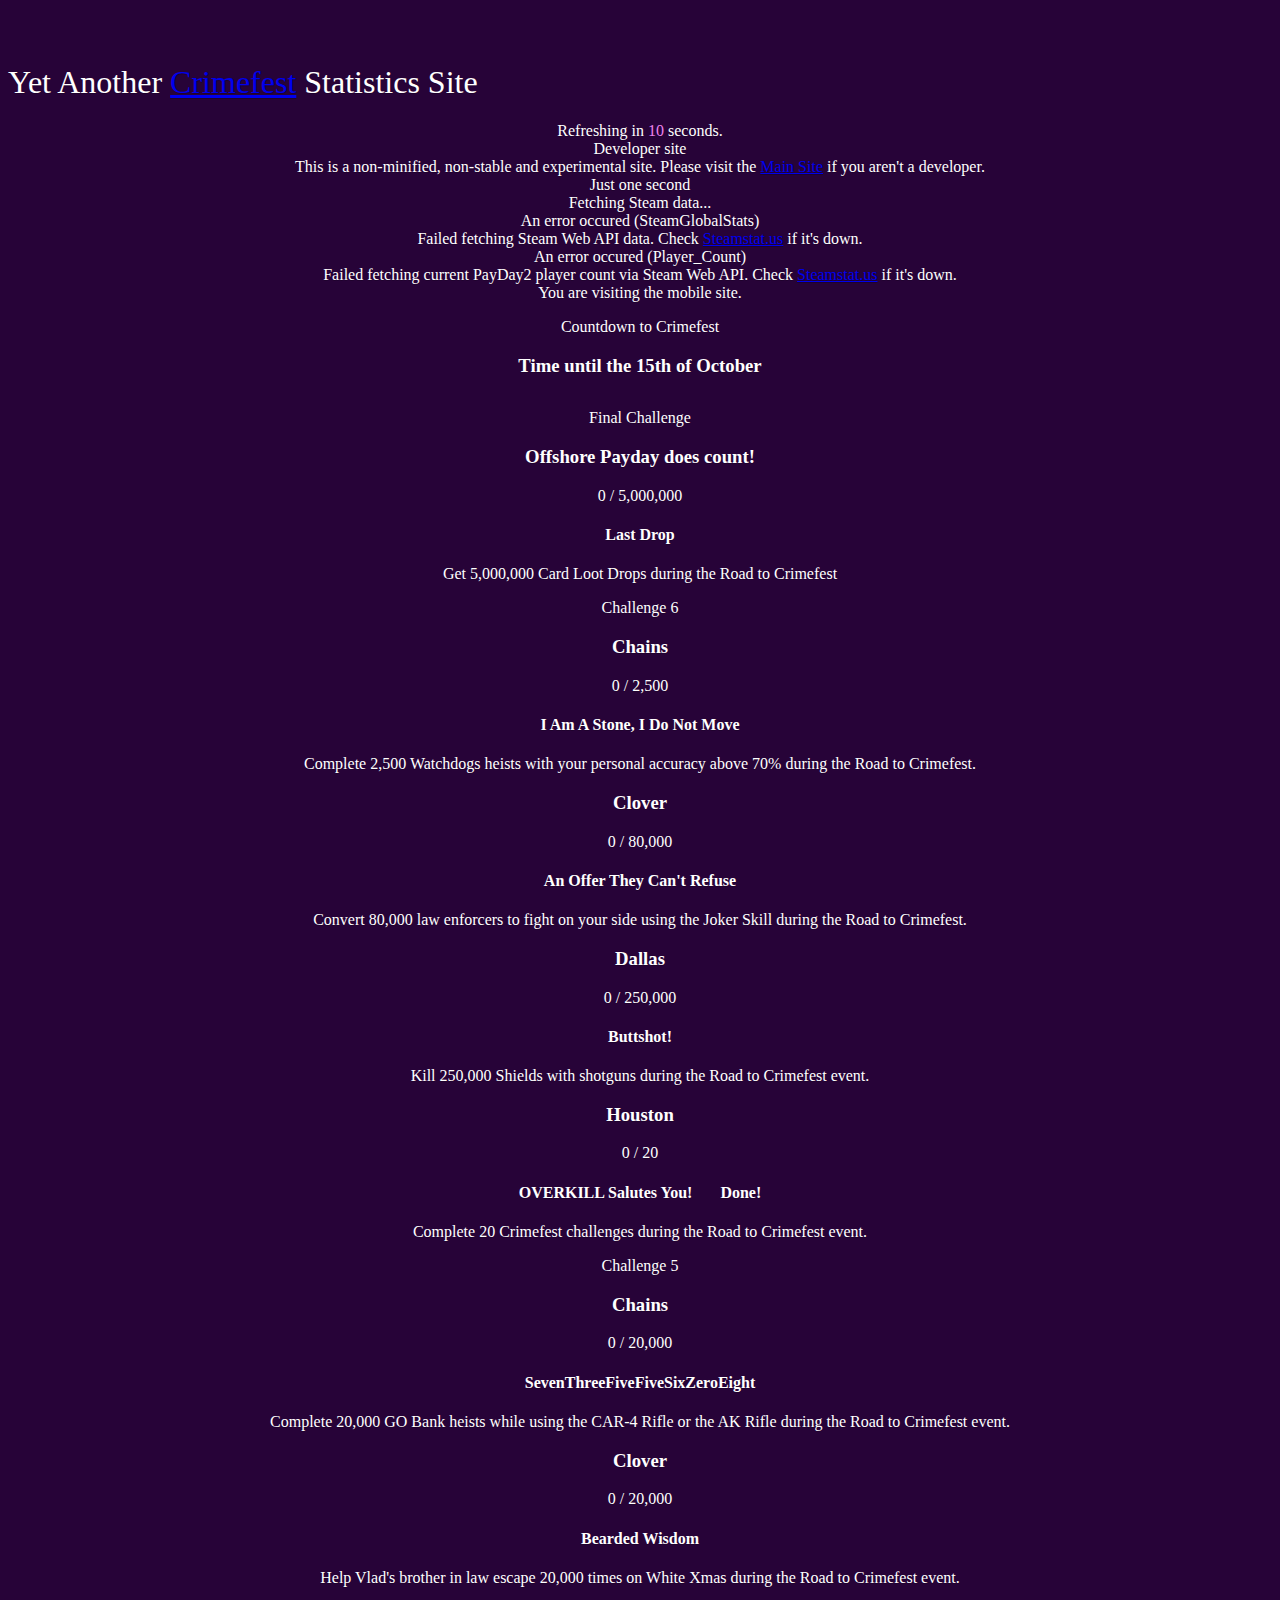
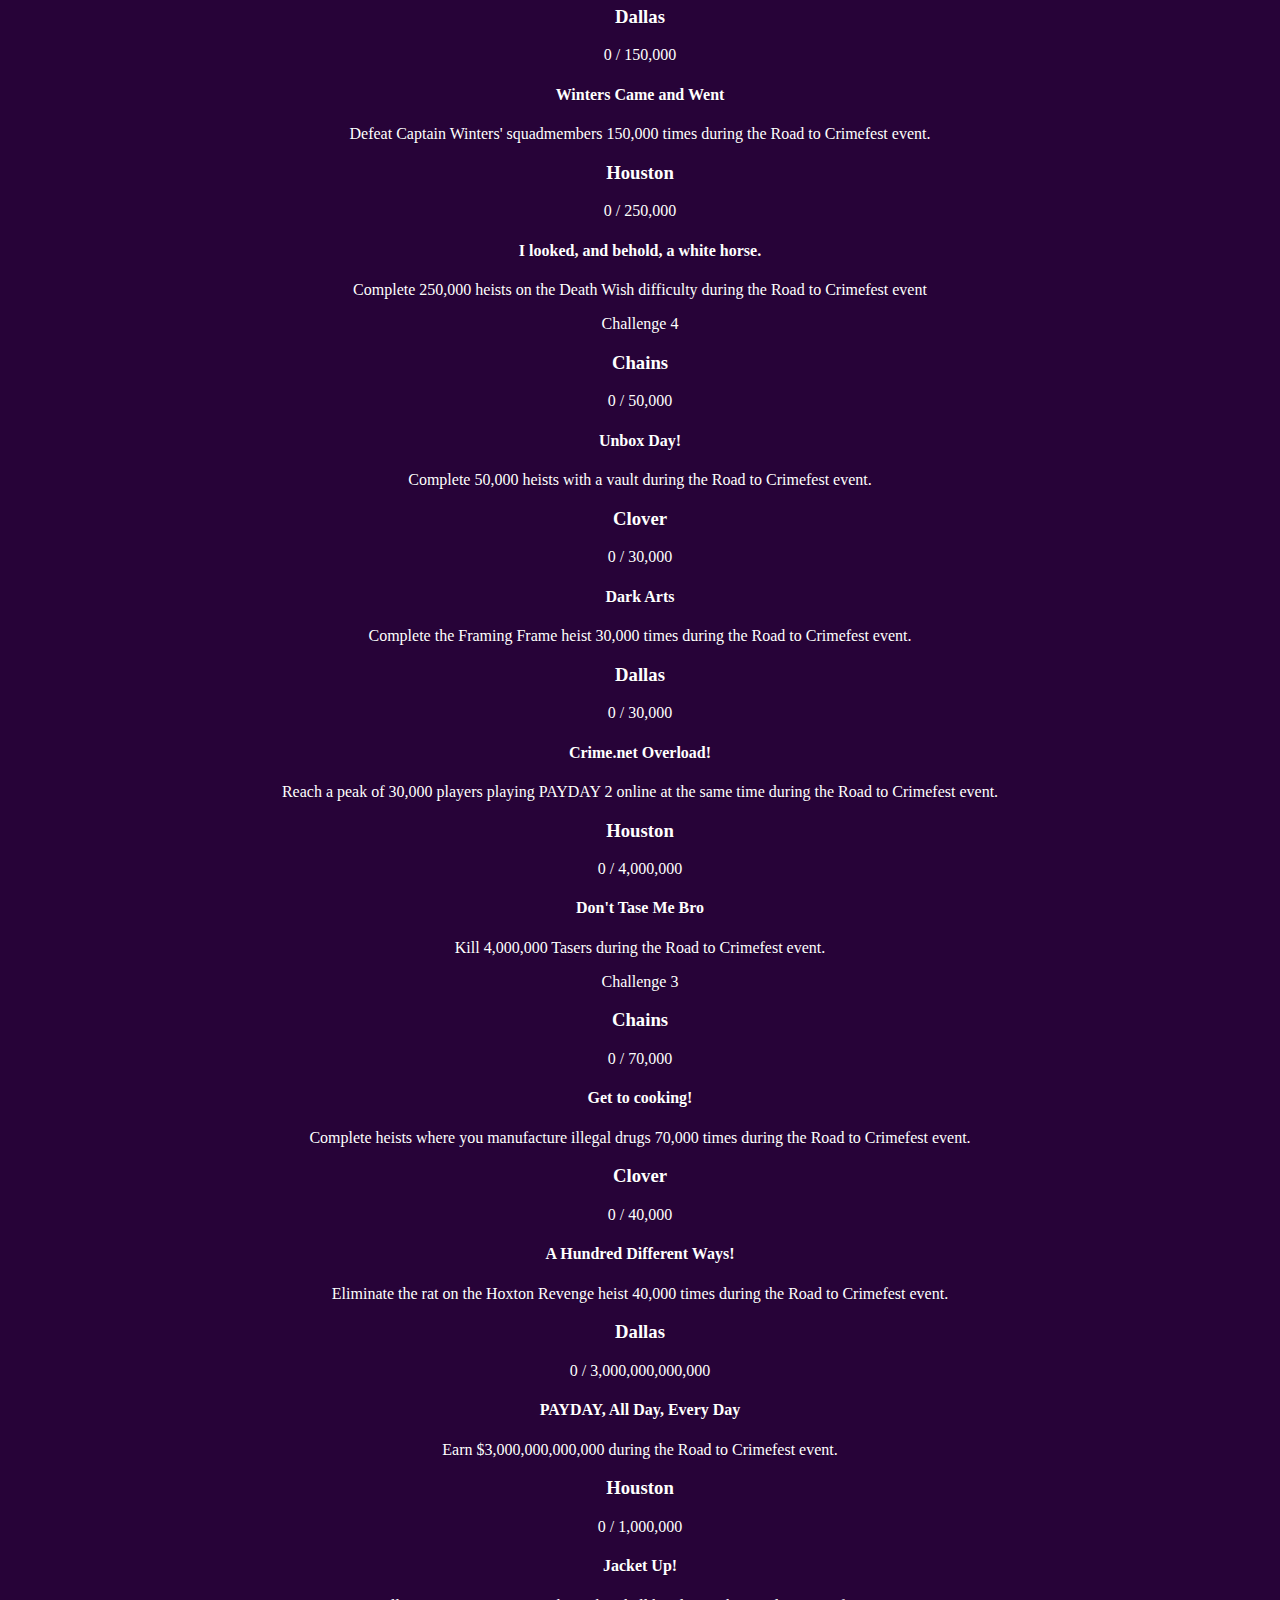
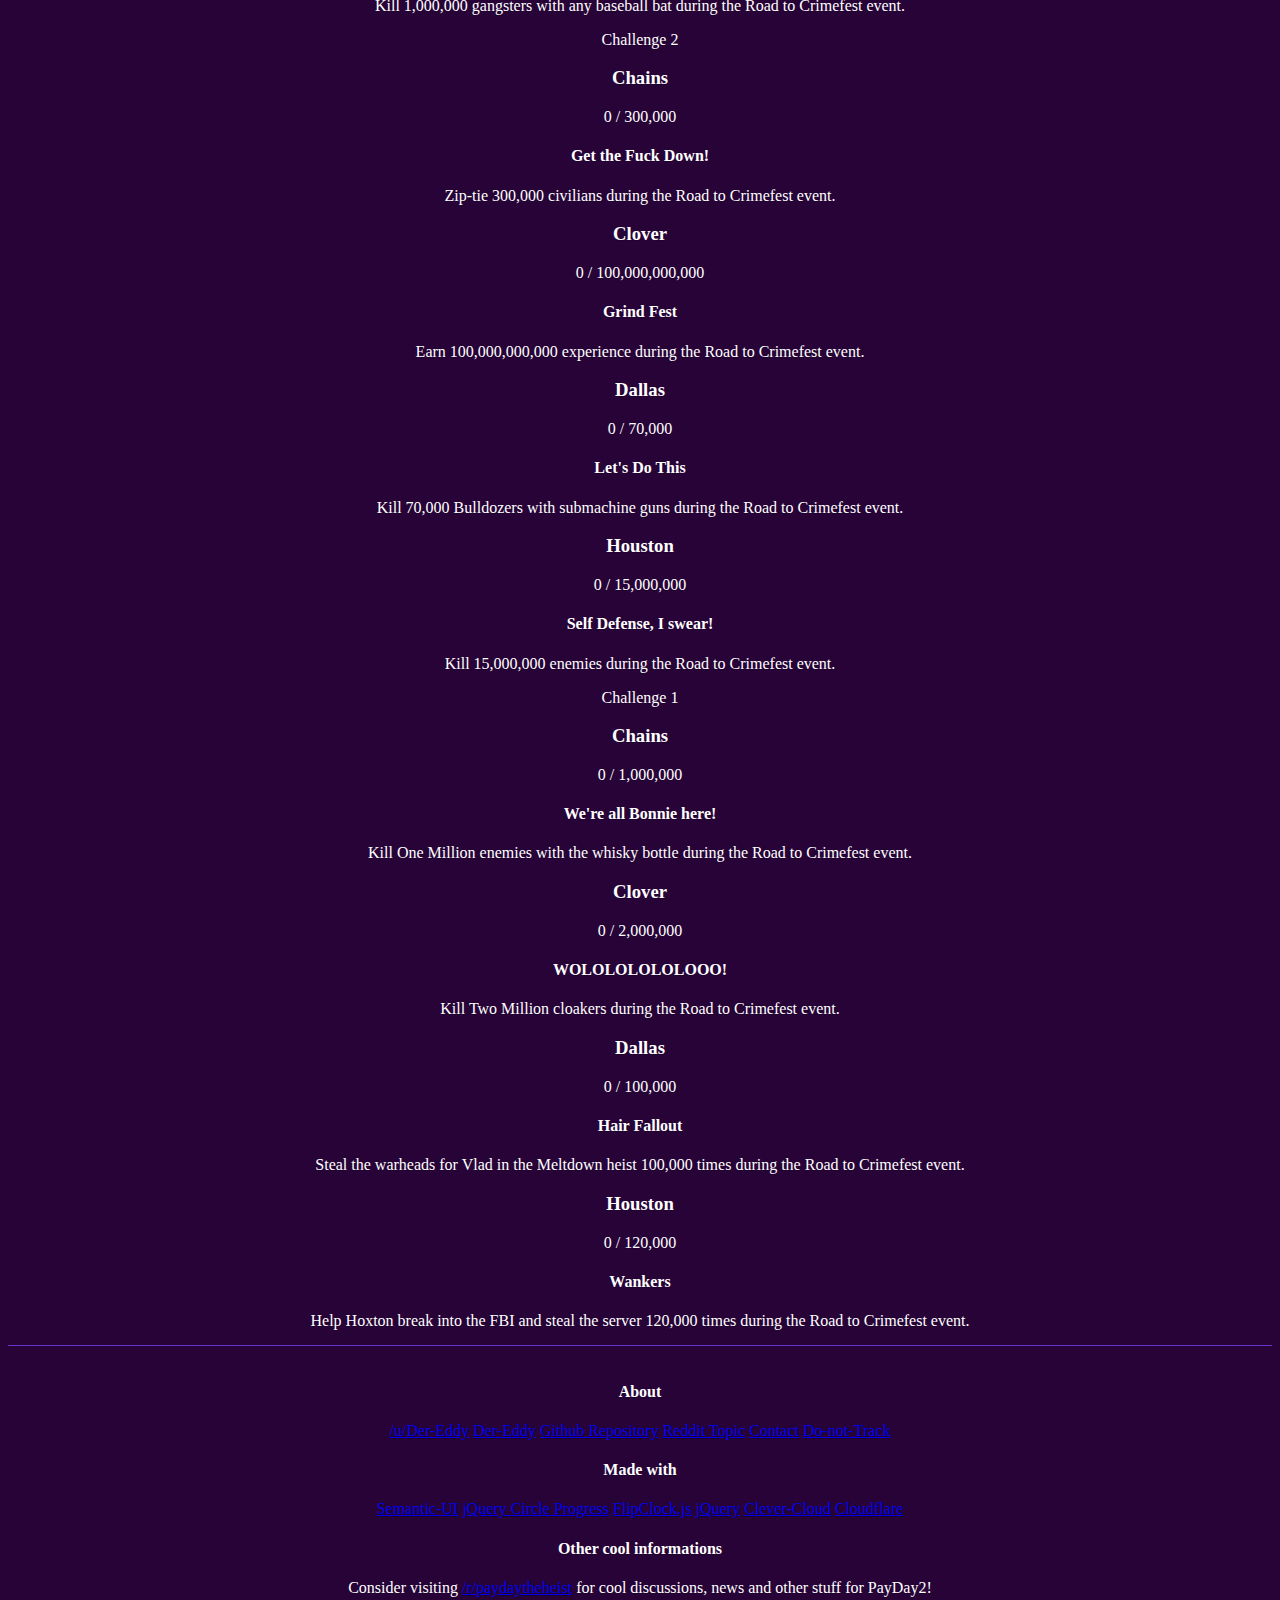
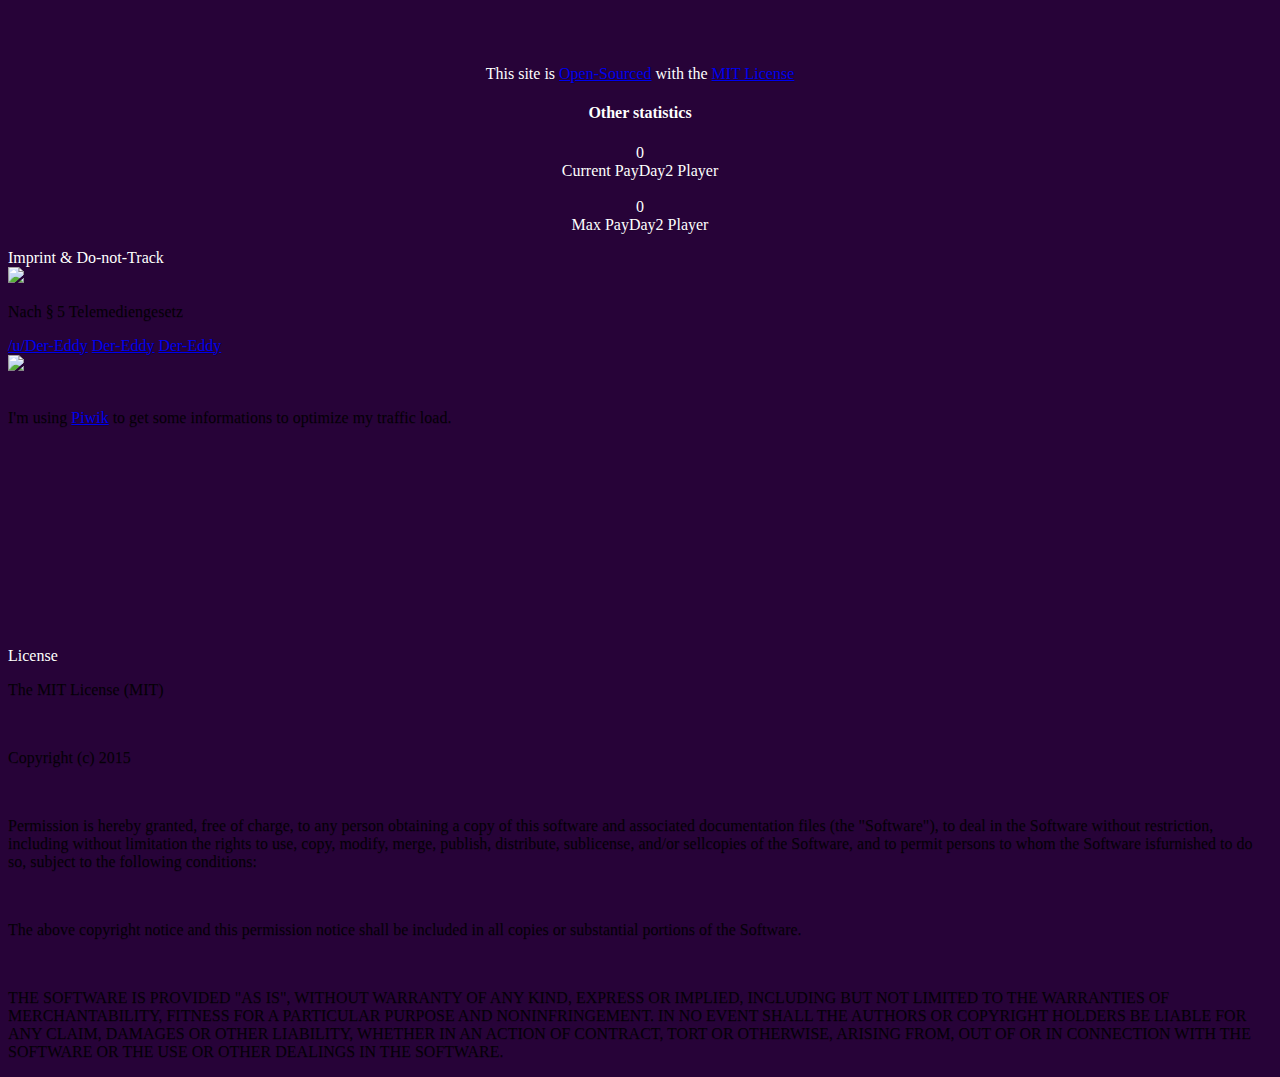
==== commit 66b23e81: "Added countdown timer for the crimefest from FlipClock.js" ====
--- a/index-dev.html
+++ b/index-dev.html
@@ -8,23 +8,10 @@
         <script src="js/jquery.min.js"></script>
         <script src="semantic-ui/semantic.min.js"></script>
         <script src="js/circle-progress.js"></script>
+        <script src="js/flipclock.min.js"></script>
+        <link rel="stylesheet" href="css/flipclock.min.css">
+        <link rel="stylesheet" href="css/main.min.css">
         <title>YACSS - Crimefest Statistics</title>
-        <style>
-            body {background-color: #270338; color: #ffffff; text-shadow: 0px 1px rgba(0, 0, 0, 0.2)}
-            h1.ui.center.header {margin-top: 2em; color: #ffffff; text-shadow: 0px 1px rgba(0, 0, 0, 0.2); font-weight: 300;}
-            h2.ui.center.header {margin-top: 2em; padding: 2em 0em; color: #ffffff; text-shadow: 0px 1px rgba(0, 0, 0, 0.2)}
-            h3.ui.center.header {color: #ffffff; text-shadow: 0px 1px rgba(0, 0, 0, 0.2)}
-            h4.ui.center.header {color: #ffffff; text-shadow: 0px 1px rgba(0, 0, 0, 0.2)}
-            .column:not(#left) {text-align: center!important;}
-            #footer{padding: 15px; margin-top: 15px; border-top: solid #6435C9 1px;};
-            p {color: #ffffff;}
-            addr {color: rgba(0, 0, 0, 0.87);}
-            .modal p {color: rgba(0, 0, 0, 0.87);}
-            .ui.statistic + .ui.statistic {margin: 0px 0px 0px 1px!important;}
-            .ui.statistic {display: inline;}
-            canvas {max-width: 100%;} .column:not(#left) {word-wrap: break-word;}
-            .ui.header .ui.label {margin-left: 1.5em!important;}
-        </style>
     </head>
     <body>
         <h1 class="ui center aligned header">Yet Another <a href="http://www.overkillsoftware.com/games/roadtocrimefest/" target="_blank">Crimefest</a> Statistics Site</h2>
@@ -47,7 +34,7 @@
                       </div>
                     </div>
                     <div class="ui icon blue message" id="loadingMessage">
-                      <i class="spinner loading icon"></i>
+                      <i class="refresh loading icon"></i>
                       <div class="content">
                         <div class="header">
                           Just one second
@@ -77,7 +64,7 @@
 
                 <div class="mobile only column" id="left">
                     <div class="ui icon info message">
-                      <i class="info icon"></i>
+                      <i class="mobile icon"></i>
                       <div class="content">
                         You are visiting the mobile site.
                       </div>
@@ -93,15 +80,24 @@
           var url = window.location.pathname;
           var filename = url.substring(url.lastIndexOf('/')+1);
           if (filename != "index-dev.html"){
+            $("#devMessage").hide();
+          } else {
             console.log("You are visiting the developer site of YACSS");
-            $("#devMessage").hide();
           }
         </script>
 
         <div class="ui two column centered stackable grid" id="grid">
             <div class="five column centered row">
                 <div class="ui horizontal inverted divider">
-                  <p><i class="ticket icon"></i>Final Challenge</p>
+                  <p><i class="wait icon"></i>Countdown to Crimefest</p>
+                </div>
+                <div class="six wide computer only column">
+                    <h3 class="ui center aligned header">Time until the 15th of October</h4>
+                    <div class="clock" style="margin:2em;"></div>
+                </div>
+
+                <div class="ui horizontal inverted divider">
+                  <p><i class="tag icon"></i>Final Challenge</p>
                 </div>
                 <div class="column">
                     <h3 class="ui center aligned header">Offshore Payday does count!</h4>
@@ -112,7 +108,7 @@
                 </div>
 
                 <div class="ui horizontal inverted divider">
-                  <p><i class="ticket icon"></i>Challenge 6</p>
+                  <p><i class="tags icon"></i>Challenge 6</p>
                 </div>
                 <div class="column">
                     <h3 class="ui center aligned header">Chains</h4>
@@ -144,7 +140,7 @@
                 </div>
 
                 <div class="ui horizontal inverted divider">
-                  <p><i class="ticket icon"></i>Challenge 5</p>
+                  <p><i class="tags icon"></i>Challenge 5</p>
                 </div>
                 <div class="column">
                     <h3 class="ui center aligned header">Chains</h4>
@@ -176,7 +172,7 @@
                 </div>
 
                 <div class="ui horizontal inverted divider">
-                  <p><i class="ticket icon"></i>Challenge 4</p>
+                  <p><i class="tags icon"></i>Challenge 4</p>
                 </div>
                 <div class="column">
                     <h3 class="ui center aligned header">Chains</h4>
@@ -208,7 +204,7 @@
                 </div>
 
                 <div class="ui horizontal inverted divider">
-                  <p><i class="ticket icon"></i>Challenge 3</p>
+                  <p><i class="tags icon"></i>Challenge 3</p>
                 </div>
                 <div class="column">
                     <h3 class="ui center aligned header">Chains</h4>
@@ -240,7 +236,7 @@
                 </div>
 
                 <div class="ui horizontal inverted divider">
-                  <p><i class="ticket icon"></i>Challenge 2</p>
+                  <p><i class="tags icon"></i>Challenge 2</p>
                 </div>
                 <div class="column">
                     <h3 class="ui center aligned header">Chains</h4>
@@ -272,7 +268,7 @@
                 </div>
 
                 <div class="ui horizontal inverted divider">
-                  <p><i class="ticket icon"></i>Challenge 1</p>
+                  <p><i class="tags icon"></i>Challenge 1</p>
                 </div>
                 <div class="column">
                     <h3 class="ui center aligned header">Chains</h4>
@@ -324,7 +320,8 @@
                 <div class="ui inverted link list">
                   <a href="http://semantic-ui.com/" class="item"><i class="css3 icon"></i> Semantic-UI</a>
                   <a href="https://github.com/kottenator/jquery-circle-progress" class="item"><i class="circle notched icon"></i> jQuery Circle Progress</a>
-                  <a href="http://jquery.com/" class="item"><i class="html5 icon"></i> jQuery</a>
+                  <a href="http://www.flipclockjs.com/" class="item"><i class="wait icon"></i> FlipClock.js</a>
+                  <a href="http://jquery.com/" class="item"><i class="code icon"></i> jQuery</a>
                   <a href="https://www.clever-cloud.com/en/" class="item"><i class="cloud icon"></i> Clever-Cloud</a>
                   <a href="https://www.cloudflare.com/" class="item"><i class="soundcloud icon"></i> Cloudflare</a>
                 </div>
@@ -398,6 +395,18 @@
         </div>
 
         <script>
+            var clock;
+
+                  $(document).ready(function() {
+                    var currentDate = new Date();
+                    var futureDate  = new Date("October 15, 2015 00:00:00");
+                    var diff = futureDate.getTime() / 1000 - currentDate.getTime() / 1000;
+                    clock = $('.clock').FlipClock(diff, {
+                      clockFace: 'DailyCounter',
+                      countdown: true
+                    });
+            });
+
             var ChainsFirst = $('.ChainsFirst.circle').circleProgress({
                 value: 0,
                 size: 150,
--- a/css/flipclock.min.css
+++ b/css/flipclock.min.css
@@ -0,0 +1 @@
+/* Get the bourbon mixin from http://bourbon.io *//* Reset */.flip-clock-wrapper *{-webkit-box-sizing: border-box; -moz-box-sizing: border-box; -ms-box-sizing: border-box; -o-box-sizing: border-box; box-sizing: border-box; -webkit-backface-visibility: hidden; -moz-backface-visibility: hidden; -ms-backface-visibility: hidden; -o-backface-visibility: hidden; backface-visibility: hidden;}.flip-clock-wrapper a{cursor: pointer; text-decoration: none; color: #ccc;}.flip-clock-wrapper a:hover{color: #fff;}.flip-clock-wrapper ul{list-style: none;}.flip-clock-wrapper.clearfix:before,.flip-clock-wrapper.clearfix:after{content: " "; display: table;}.flip-clock-wrapper.clearfix:after{clear: both;}.flip-clock-wrapper.clearfix{*zoom: 1;}/* Main */.flip-clock-wrapper{font: normal 11px "Helvetica Neue", Helvetica, sans-serif; -webkit-user-select: none;}.flip-clock-meridium{background: none !important; box-shadow: 0 0 0 !important; font-size: 36px !important;}.flip-clock-meridium a{color: #313333;}.flip-clock-wrapper{text-align: center; position: relative; width: 100%; margin: 1em;}.flip-clock-wrapper:before,.flip-clock-wrapper:after{content: " "; /* 1 */ display: table; /* 2 */}.flip-clock-wrapper:after{clear: both;}/* Skeleton */.flip-clock-wrapper ul{position: relative; float: left; margin: 5px; width: 60px; height: 90px; font-size: 80px; font-weight: bold; line-height: 87px; border-radius: 6px; background: #000;}.flip-clock-wrapper ul li{z-index: 1; position: absolute; left: 0; top: 0; width: 100%; height: 100%; line-height: 87px; text-decoration: none !important;}.flip-clock-wrapper ul li:first-child{z-index: 2;}.flip-clock-wrapper ul li a{display: block; height: 100%; -webkit-perspective: 200px; -moz-perspective: 200px; perspective: 200px; margin: 0 !important; overflow: visible !important; cursor: default !important;}.flip-clock-wrapper ul li a div{z-index: 1; position: absolute; left: 0; width: 100%; height: 50%; font-size: 80px; overflow: hidden; outline: 1px solid transparent;}.flip-clock-wrapper ul li a div .shadow{position: absolute; width: 100%; height: 100%; z-index: 2;}.flip-clock-wrapper ul li a div.up{-webkit-transform-origin: 50% 100%; -moz-transform-origin: 50% 100%; -ms-transform-origin: 50% 100%; -o-transform-origin: 50% 100%; transform-origin: 50% 100%; top: 0;}.flip-clock-wrapper ul li a div.up:after{content: ""; position: absolute; top: 44px; left: 0; z-index: 5; width: 100%; height: 3px; background-color: #000; background-color: rgba(0, 0, 0, 0.4);}.flip-clock-wrapper ul li a div.down{-webkit-transform-origin: 50% 0; -moz-transform-origin: 50% 0; -ms-transform-origin: 50% 0; -o-transform-origin: 50% 0; transform-origin: 50% 0; bottom: 0; border-bottom-left-radius: 6px; border-bottom-right-radius: 6px;}.flip-clock-wrapper ul li a div div.inn{position: absolute; left: 0; z-index: 1; width: 100%; height: 200%; color: #ccc; text-shadow: 0 1px 2px #000; text-align: center; background-color: #333; border-radius: 6px; font-size: 70px;}.flip-clock-wrapper ul li a div.up div.inn{top: 0;}.flip-clock-wrapper ul li a div.down div.inn{bottom: 0;}/* PLAY */.flip-clock-wrapper ul.play li.flip-clock-before{z-index: 3;}.flip-clock-wrapper .flip{box-shadow: 0 2px 5px rgba(0, 0, 0, 0.7);}.flip-clock-wrapper ul.play li.flip-clock-active{-webkit-animation: asd 0.5s 0.5s linear both; -moz-animation: asd 0.5s 0.5s linear both; animation: asd 0.5s 0.5s linear both; z-index: 5;}.flip-clock-divider{float: left; display: inline-block; position: relative; width: 20px; height: 100px;}.flip-clock-divider:first-child{width: 0;}.flip-clock-dot{display: block; background: #323434; width: 10px; height: 10px; position: absolute; border-radius: 50%; box-shadow: 0 0 5px rgba(0, 0, 0, 0.5); left: 5px;}.flip-clock-divider .flip-clock-label{position: absolute; top: -1.5em; right: -86px; color: #ffffff; text-shadow: none;}.flip-clock-divider.minutes .flip-clock-label{right: -88px;}.flip-clock-divider.seconds .flip-clock-label{right: -91px;}.flip-clock-dot.top{top: 30px;}.flip-clock-dot.bottom{bottom: 30px;}@-webkit-keyframes asd{0%{z-index: 2;}20%{z-index: 4;}100%{z-index: 4;}}@-moz-keyframes asd{0%{z-index: 2;}20%{z-index: 4;}100%{z-index: 4;}}@-o-keyframes asd{0%{z-index: 2;}20%{z-index: 4;}100%{z-index: 4;}}@keyframes asd{0%{z-index: 2;}20%{z-index: 4;}100%{z-index: 4;}}.flip-clock-wrapper ul.play li.flip-clock-active .down{z-index: 2; -webkit-animation: turn 0.5s 0.5s linear both; -moz-animation: turn 0.5s 0.5s linear both; animation: turn 0.5s 0.5s linear both;}@-webkit-keyframes turn{0%{-webkit-transform: rotateX(90deg);}100%{-webkit-transform: rotateX(0deg);}}@-moz-keyframes turn{0%{-moz-transform: rotateX(90deg);}100%{-moz-transform: rotateX(0deg);}}@-o-keyframes turn{0%{-o-transform: rotateX(90deg);}100%{-o-transform: rotateX(0deg);}}@keyframes turn{0%{transform: rotateX(90deg);}100%{transform: rotateX(0deg);}}.flip-clock-wrapper ul.play li.flip-clock-before .up{z-index: 2; -webkit-animation: turn2 0.5s linear both; -moz-animation: turn2 0.5s linear both; animation: turn2 0.5s linear both;}@-webkit-keyframes turn2{0%{-webkit-transform: rotateX(0deg);}100%{-webkit-transform: rotateX(-90deg);}}@-moz-keyframes turn2{0%{-moz-transform: rotateX(0deg);}100%{-moz-transform: rotateX(-90deg);}}@-o-keyframes turn2{0%{-o-transform: rotateX(0deg);}100%{-o-transform: rotateX(-90deg);}}@keyframes turn2{0%{transform: rotateX(0deg);}100%{transform: rotateX(-90deg);}}.flip-clock-wrapper ul li.flip-clock-active{z-index: 3;}/* SHADOW */.flip-clock-wrapper ul.play li.flip-clock-before .up .shadow{background: -moz-linear-gradient(top, rgba(0, 0, 0, 0.1) 0%, black 100%); background: -webkit-gradient(linear, left top, left bottom, color-stop(0%, rgba(0, 0, 0, 0.1)), color-stop(100%, black)); background: linear, top, rgba(0, 0, 0, 0.1) 0%, black 100%; background: -o-linear-gradient(top, rgba(0, 0, 0, 0.1) 0%, black 100%); background: -ms-linear-gradient(top, rgba(0, 0, 0, 0.1) 0%, black 100%); background: linear, to bottom, rgba(0, 0, 0, 0.1) 0%, black 100%; -webkit-animation: show 0.5s linear both; -moz-animation: show 0.5s linear both; animation: show 0.5s linear both;}.flip-clock-wrapper ul.play li.flip-clock-active .up .shadow{background: -moz-linear-gradient(top, rgba(0, 0, 0, 0.1) 0%, black 100%); background: -webkit-gradient(linear, left top, left bottom, color-stop(0%, rgba(0, 0, 0, 0.1)), color-stop(100%, black)); background: linear, top, rgba(0, 0, 0, 0.1) 0%, black 100%; background: -o-linear-gradient(top, rgba(0, 0, 0, 0.1) 0%, black 100%); background: -ms-linear-gradient(top, rgba(0, 0, 0, 0.1) 0%, black 100%); background: linear, to bottom, rgba(0, 0, 0, 0.1) 0%, black 100%; -webkit-animation: hide 0.5s 0.3s linear both; -moz-animation: hide 0.5s 0.3s linear both; animation: hide 0.5s 0.3s linear both;}/*DOWN*/.flip-clock-wrapper ul.play li.flip-clock-before .down .shadow{background: -moz-linear-gradient(top, black 0%, rgba(0, 0, 0, 0.1) 100%); background: -webkit-gradient(linear, left top, left bottom, color-stop(0%, black), color-stop(100%, rgba(0, 0, 0, 0.1))); background: linear, top, black 0%, rgba(0, 0, 0, 0.1) 100%; background: -o-linear-gradient(top, black 0%, rgba(0, 0, 0, 0.1) 100%); background: -ms-linear-gradient(top, black 0%, rgba(0, 0, 0, 0.1) 100%); background: linear, to bottom, black 0%, rgba(0, 0, 0, 0.1) 100%; -webkit-animation: show 0.5s linear both; -moz-animation: show 0.5s linear both; animation: show 0.5s linear both;}.flip-clock-wrapper ul.play li.flip-clock-active .down .shadow{background: -moz-linear-gradient(top, black 0%, rgba(0, 0, 0, 0.1) 100%); background: -webkit-gradient(linear, left top, left bottom, color-stop(0%, black), color-stop(100%, rgba(0, 0, 0, 0.1))); background: linear, top, black 0%, rgba(0, 0, 0, 0.1) 100%; background: -o-linear-gradient(top, black 0%, rgba(0, 0, 0, 0.1) 100%); background: -ms-linear-gradient(top, black 0%, rgba(0, 0, 0, 0.1) 100%); background: linear, to bottom, black 0%, rgba(0, 0, 0, 0.1) 100%; -webkit-animation: hide 0.5s 0.3s linear both; -moz-animation: hide 0.5s 0.3s linear both; animation: hide 0.5s 0.2s linear both;}@-webkit-keyframes show{0%{opacity: 0;}100%{opacity: 1;}}@-moz-keyframes show{0%{opacity: 0;}100%{opacity: 1;}}@-o-keyframes show{0%{opacity: 0;}100%{opacity: 1;}}@keyframes show{0%{opacity: 0;}100%{opacity: 1;}}@-webkit-keyframes hide{0%{opacity: 1;}100%{opacity: 0;}}@-moz-keyframes hide{0%{opacity: 1;}100%{opacity: 0;}}@-o-keyframes hide{0%{opacity: 1;}100%{opacity: 0;}}@keyframes hide{0%{opacity: 1;}100%{opacity: 0;}}--- a/css/main.min.css
+++ b/css/main.min.css
@@ -0,0 +1 @@
+body{background-color: #270338; color: #ffffff; text-shadow: 0px 1px rgba(0, 0, 0, 0.2)}h1.ui.center.header{margin-top: 2em; color: #ffffff; text-shadow: 0px 1px rgba(0, 0, 0, 0.2); font-weight: 300;}h2.ui.center.header{margin-top: 2em; padding: 2em 0em; color: #ffffff; text-shadow: 0px 1px rgba(0, 0, 0, 0.2)}h3.ui.center.header{color: #ffffff; text-shadow: 0px 1px rgba(0, 0, 0, 0.2)}h4.ui.center.header{color: #ffffff; text-shadow: 0px 1px rgba(0, 0, 0, 0.2)}.column:not(#left){text-align: center!important;}#footer{padding: 15px; margin-top: 15px; border-top: solid #6435C9 1px;}; p{color: #ffffff;}addr{color: rgba(0, 0, 0, 0.87);}.modal p{color: rgba(0, 0, 0, 0.87);}.ui.statistic + .ui.statistic{margin: 0px 0px 0px 1px!important;}.ui.statistic{display: inline;}canvas{max-width: 100%;}.column:not(#left){word-wrap: break-word;}.ui.header .ui.label{margin-left: 1.5em!important;}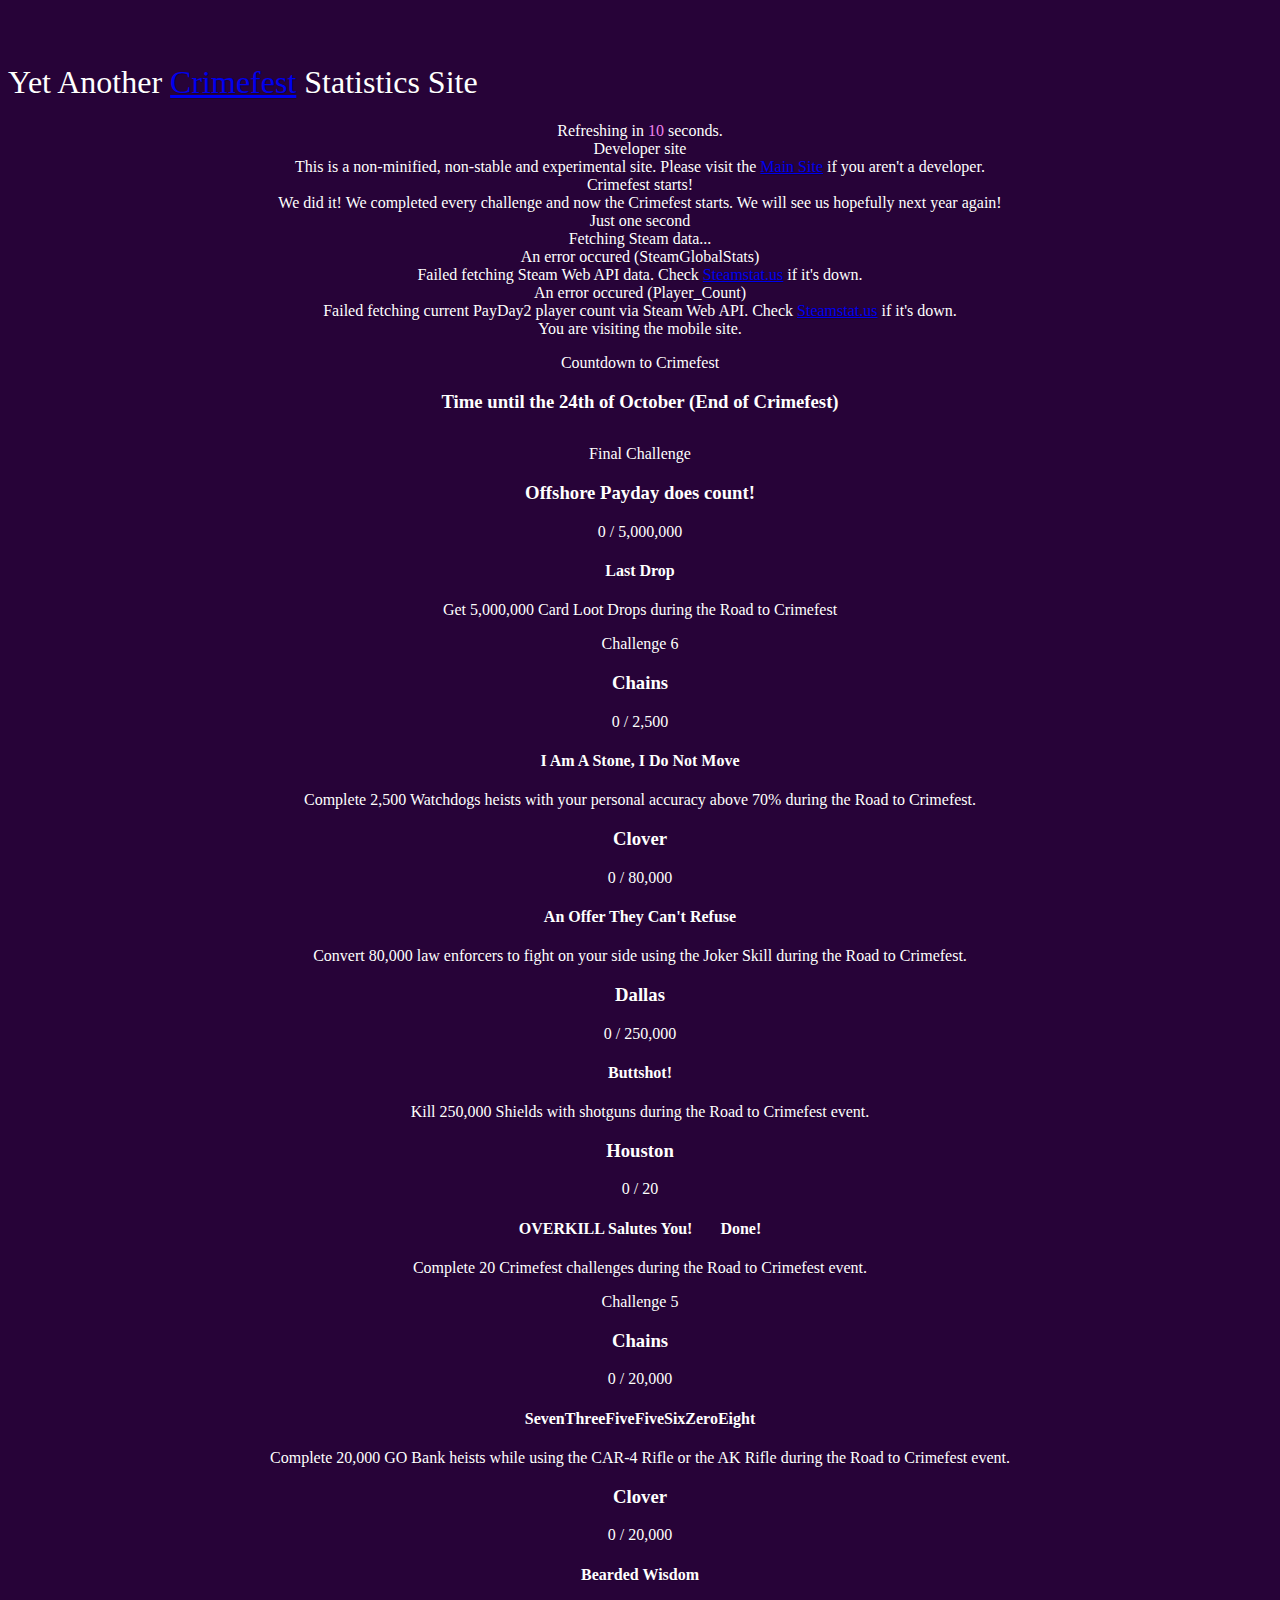
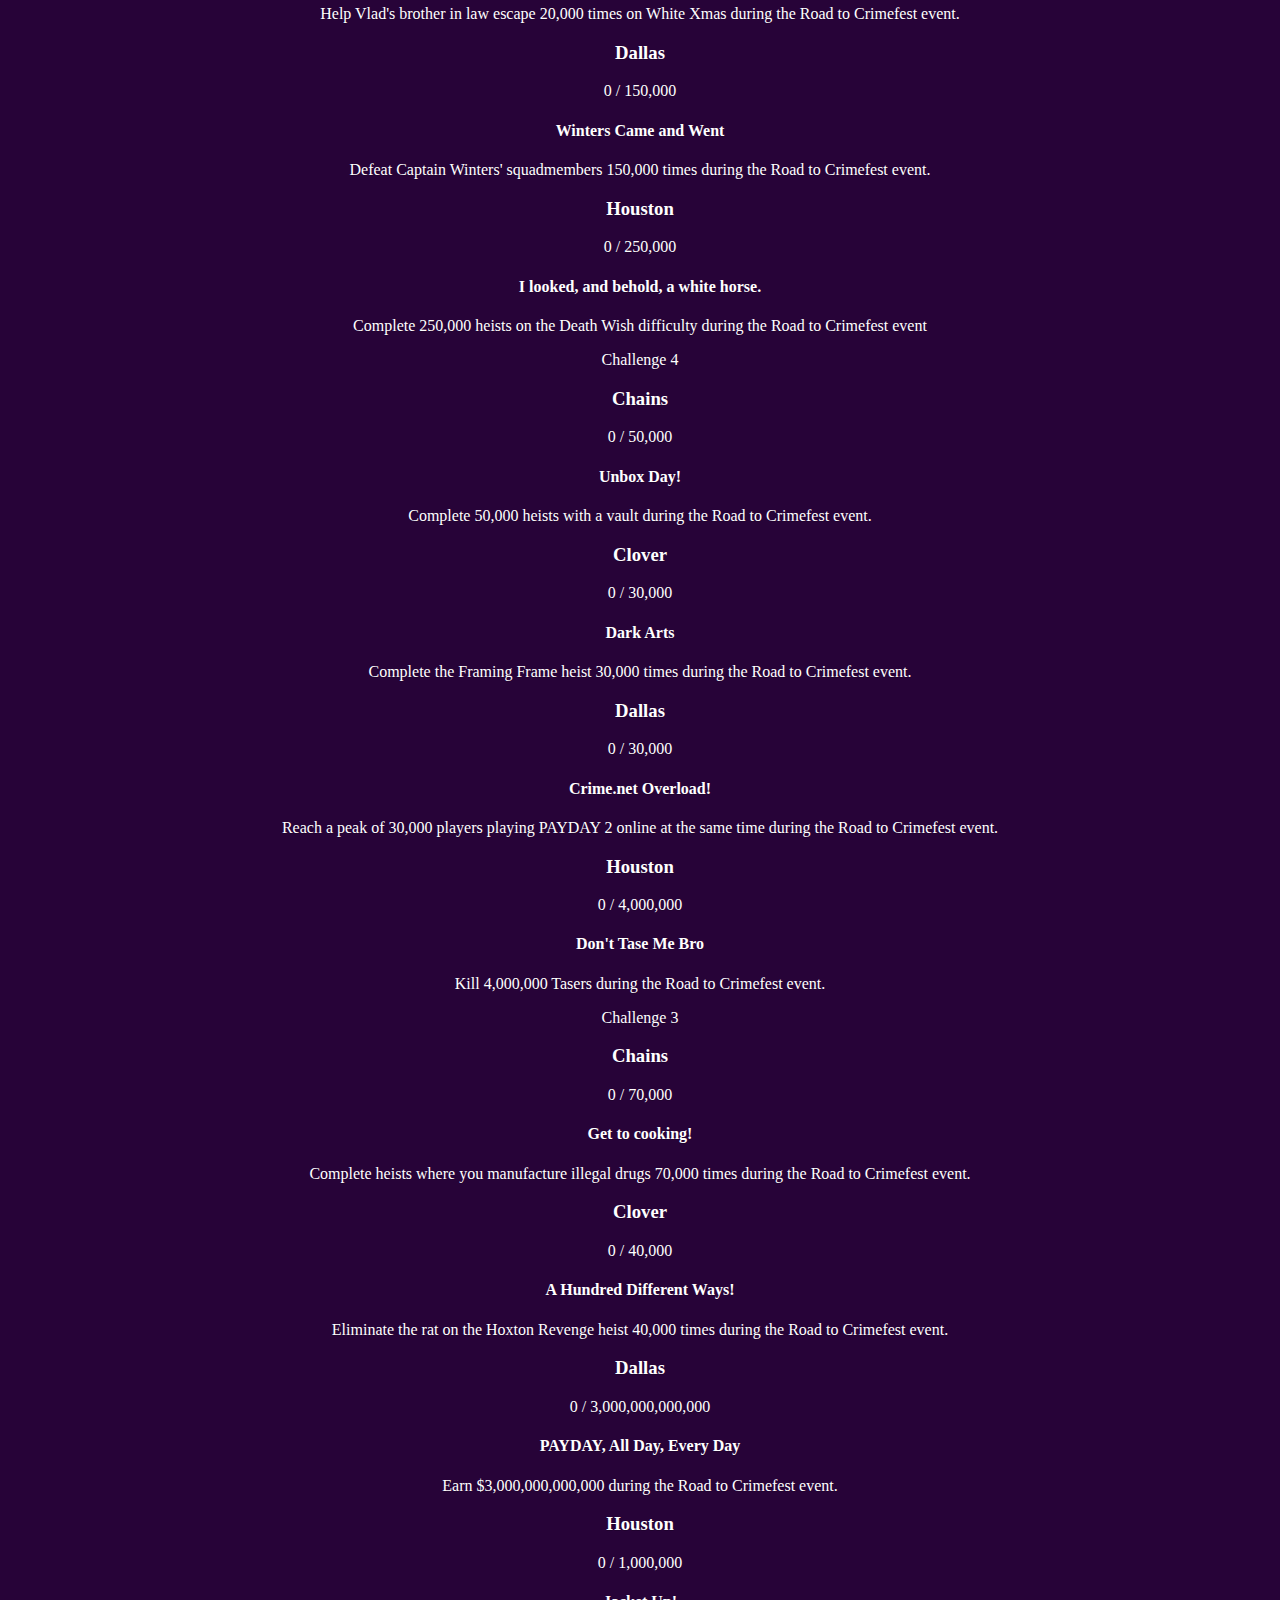
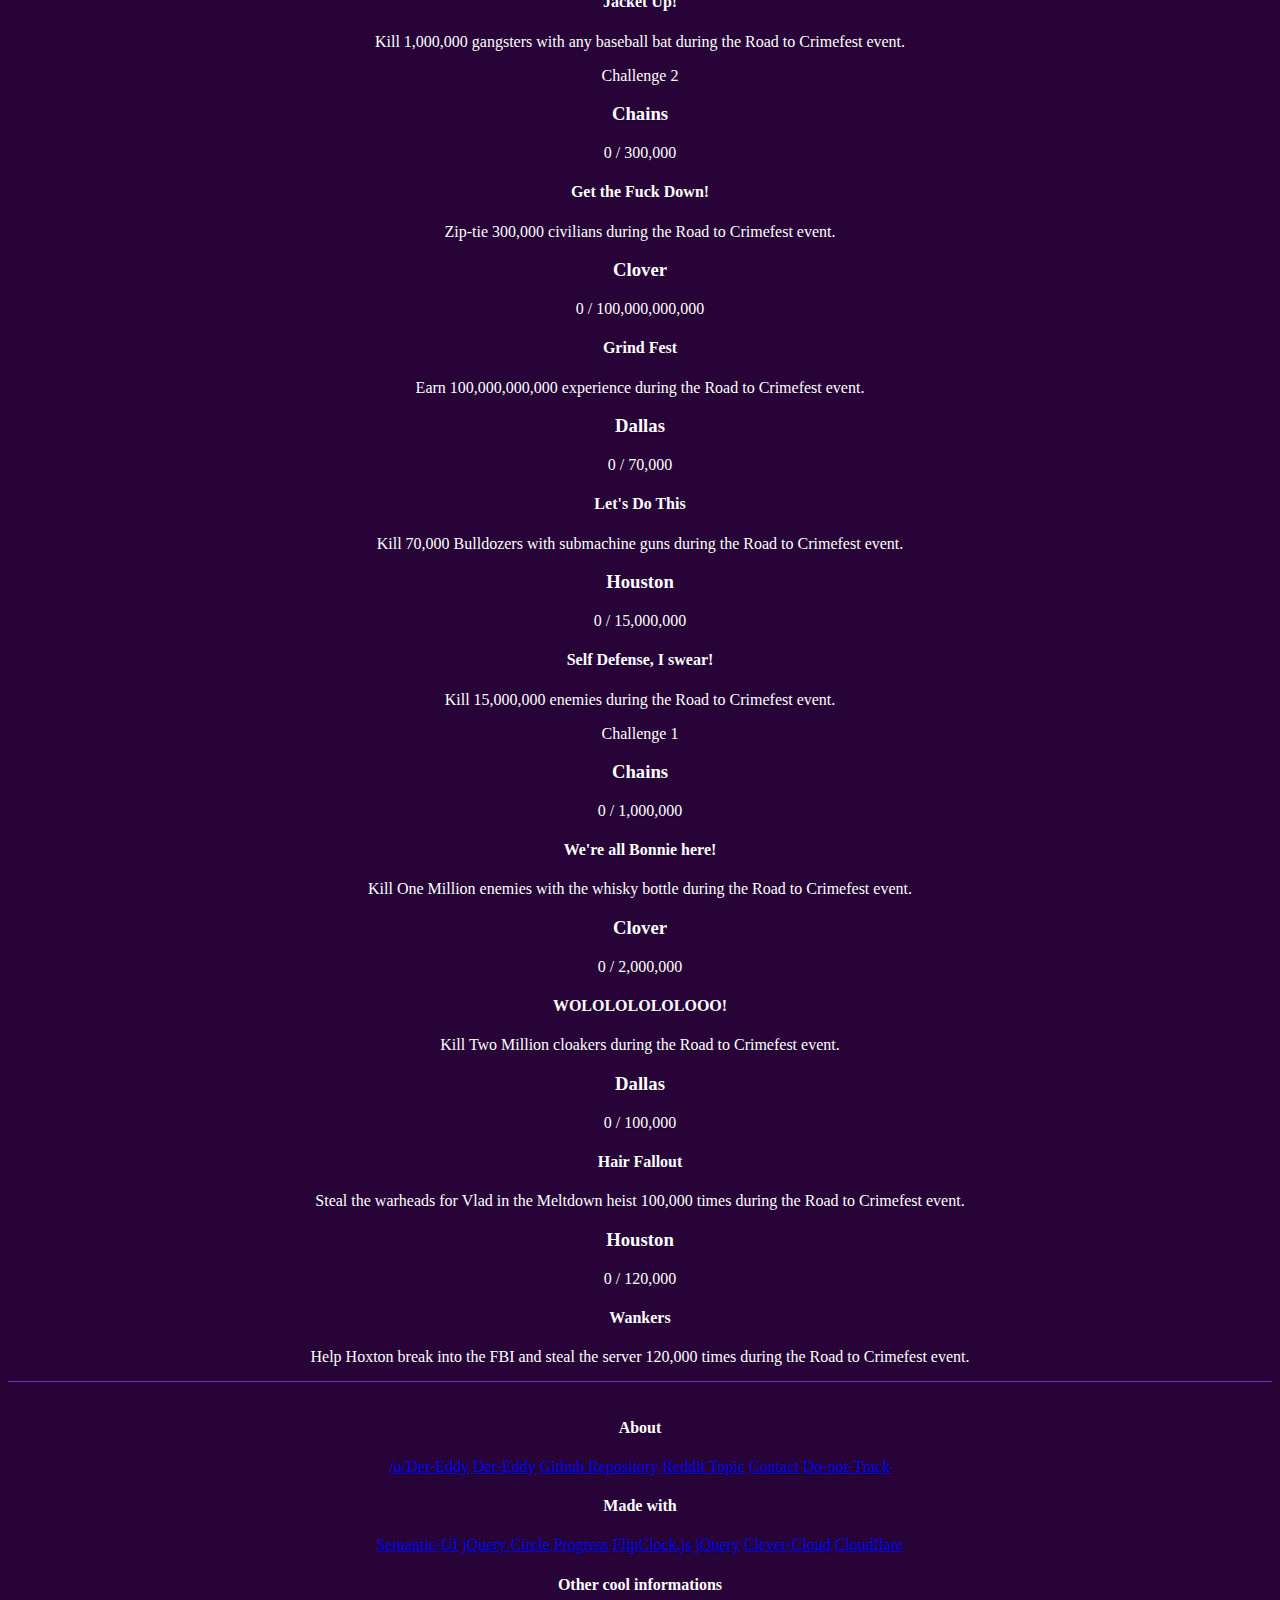
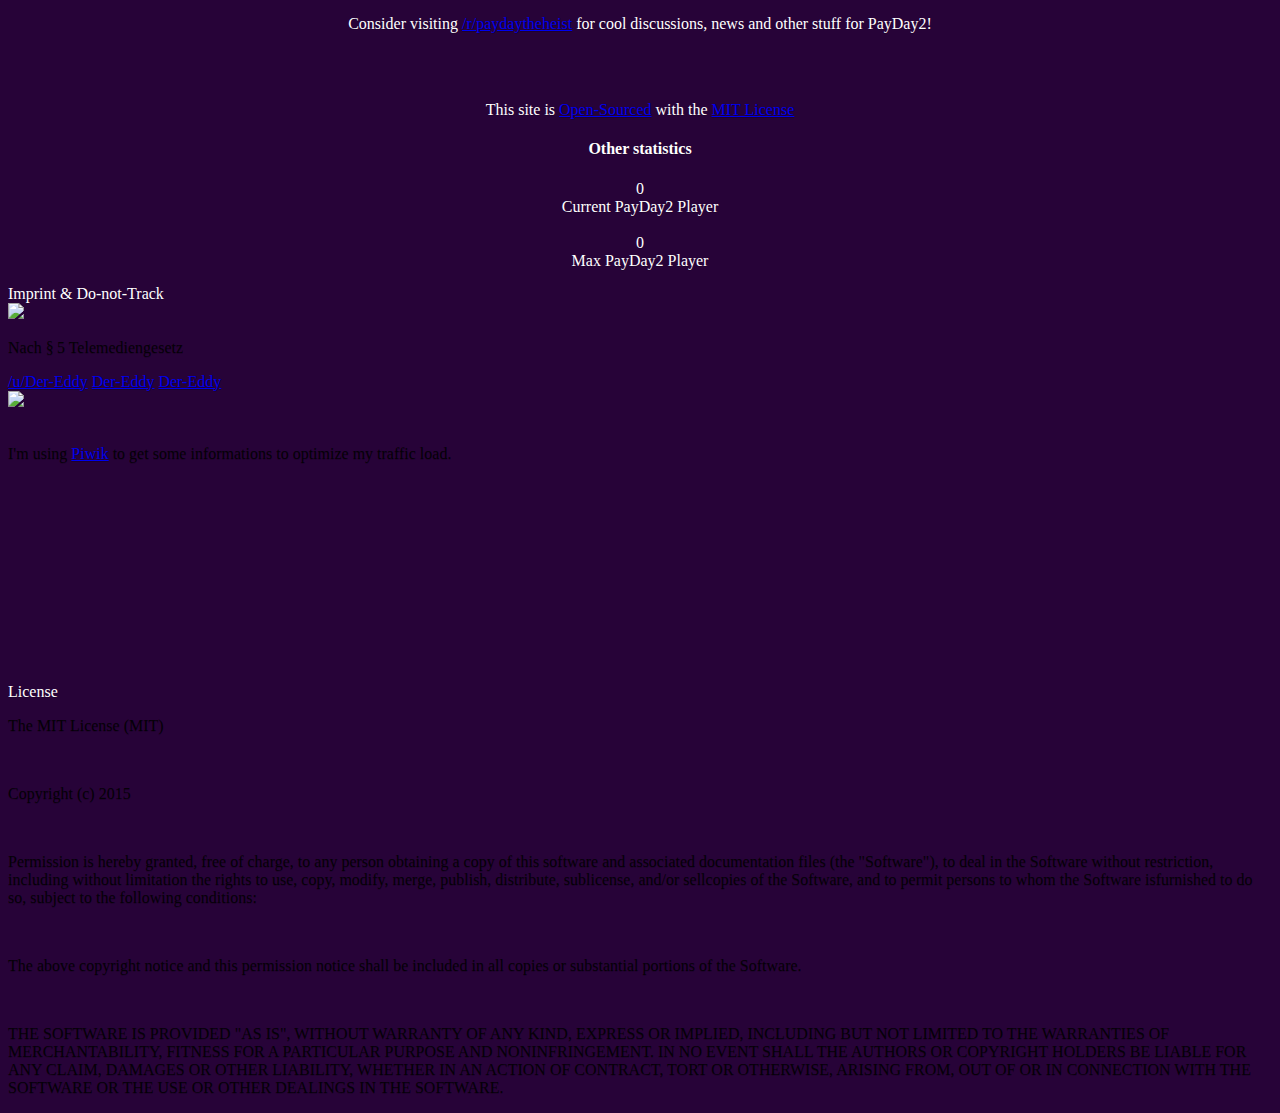
==== commit f8eb41a3: "Probably the last commit for this project, Added countdown until crimefest ends" ====
--- a/index-dev.html
+++ b/index-dev.html
@@ -31,6 +31,15 @@
                           Developer site
                         </div>
                         This is a non-minified, non-stable and experimental site. Please visit the <a href="index.html">Main Site</a> if you aren't a developer.
+                      </div>
+                    </div>
+                    <div class="ui icon blue message">
+                      <i class="heart icon"></i>
+                      <div class="content">
+                        <div class="header">
+                          Crimefest starts!
+                        </div>
+                        We did it! We completed every challenge and now the Crimefest starts. We will see us hopefully next year again!
                       </div>
                     </div>
                     <div class="ui icon blue message" id="loadingMessage">
@@ -92,7 +101,7 @@
                   <p><i class="wait icon"></i>Countdown to Crimefest</p>
                 </div>
                 <div class="six wide computer only column">
-                    <h3 class="ui center aligned header">Time until the 15th of October</h4>
+                    <h3 class="ui center aligned header">Time until the 24th of October (End of Crimefest)</h4>
                     <div class="clock" style="margin:2em;"></div>
                 </div>
 
@@ -399,7 +408,7 @@
 
                   $(document).ready(function() {
                     var currentDate = new Date();
-                    var futureDate  = new Date("October 15, 2015 00:00:00");
+                    var futureDate  = new Date("October 25, 2015 00:00:00");
                     var diff = futureDate.getTime() / 1000 - currentDate.getTime() / 1000;
                     clock = $('.clock').FlipClock(diff, {
                       clockFace: 'DailyCounter',
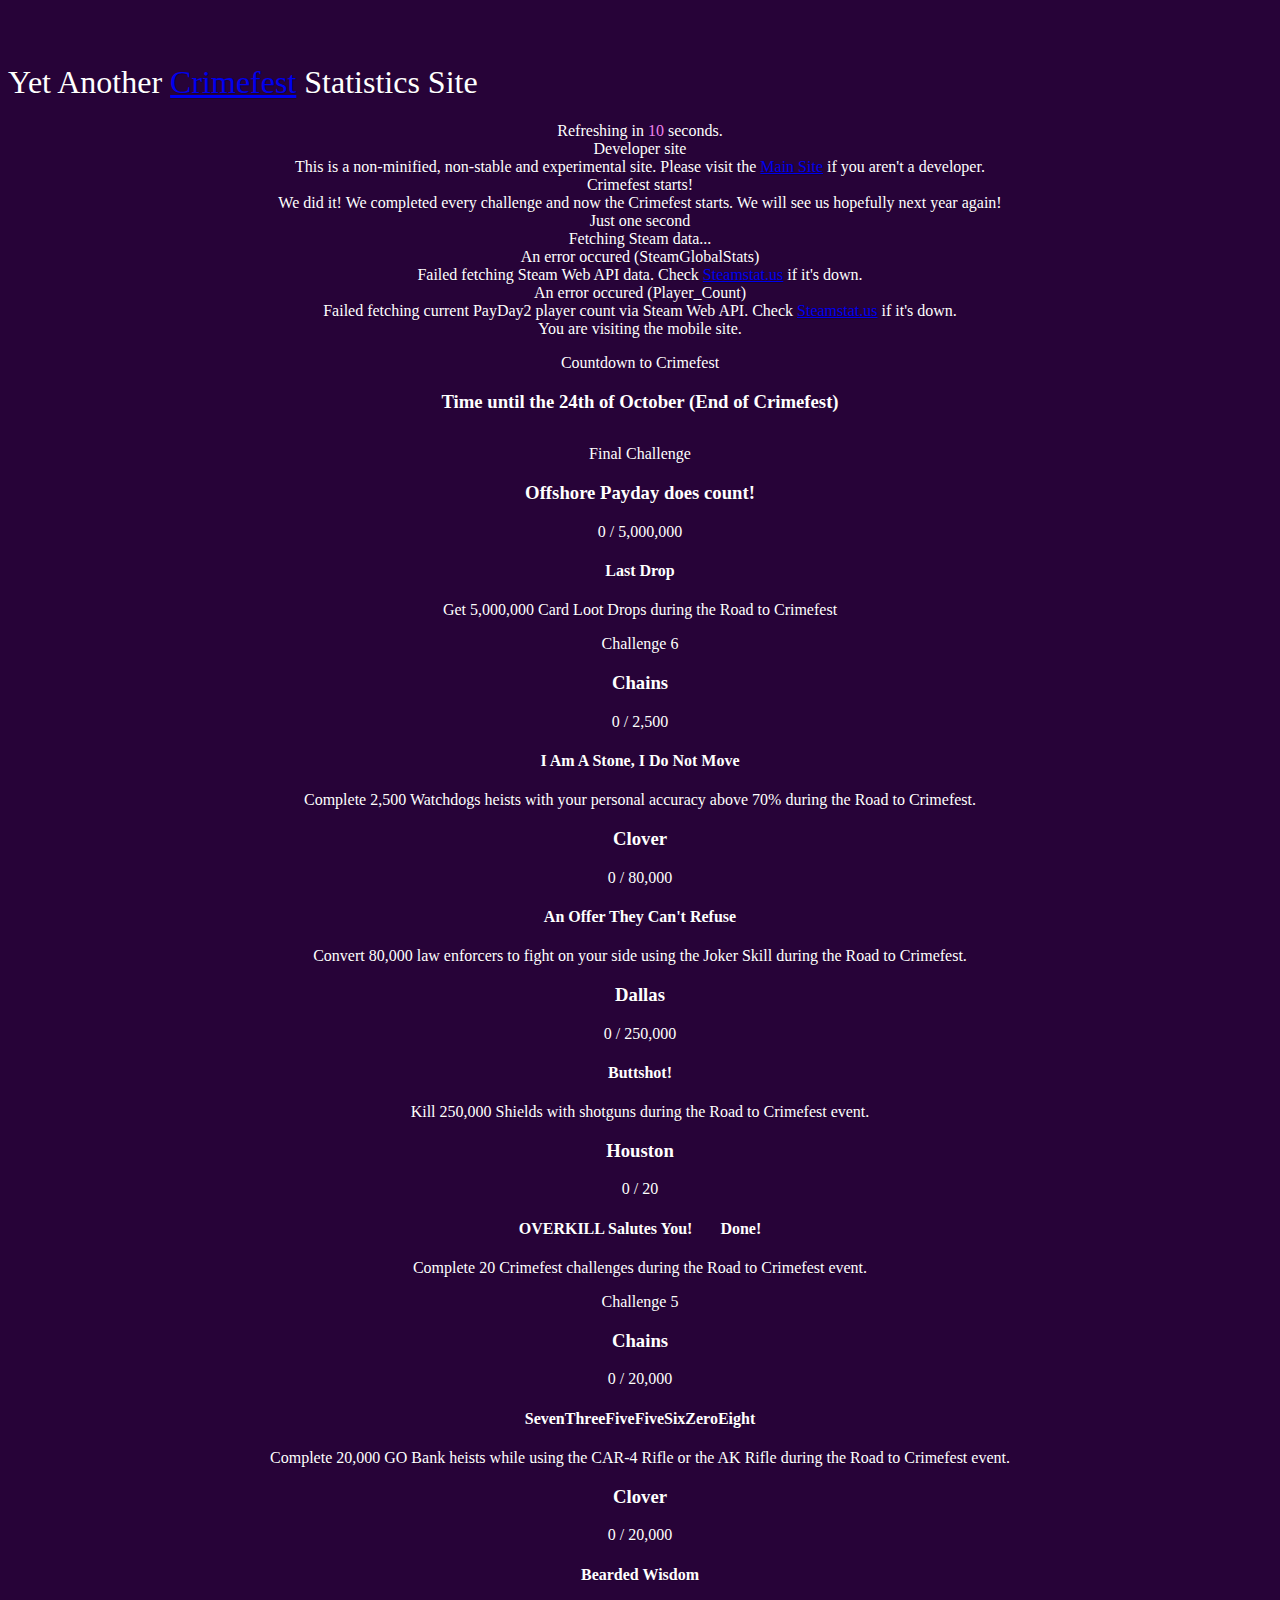
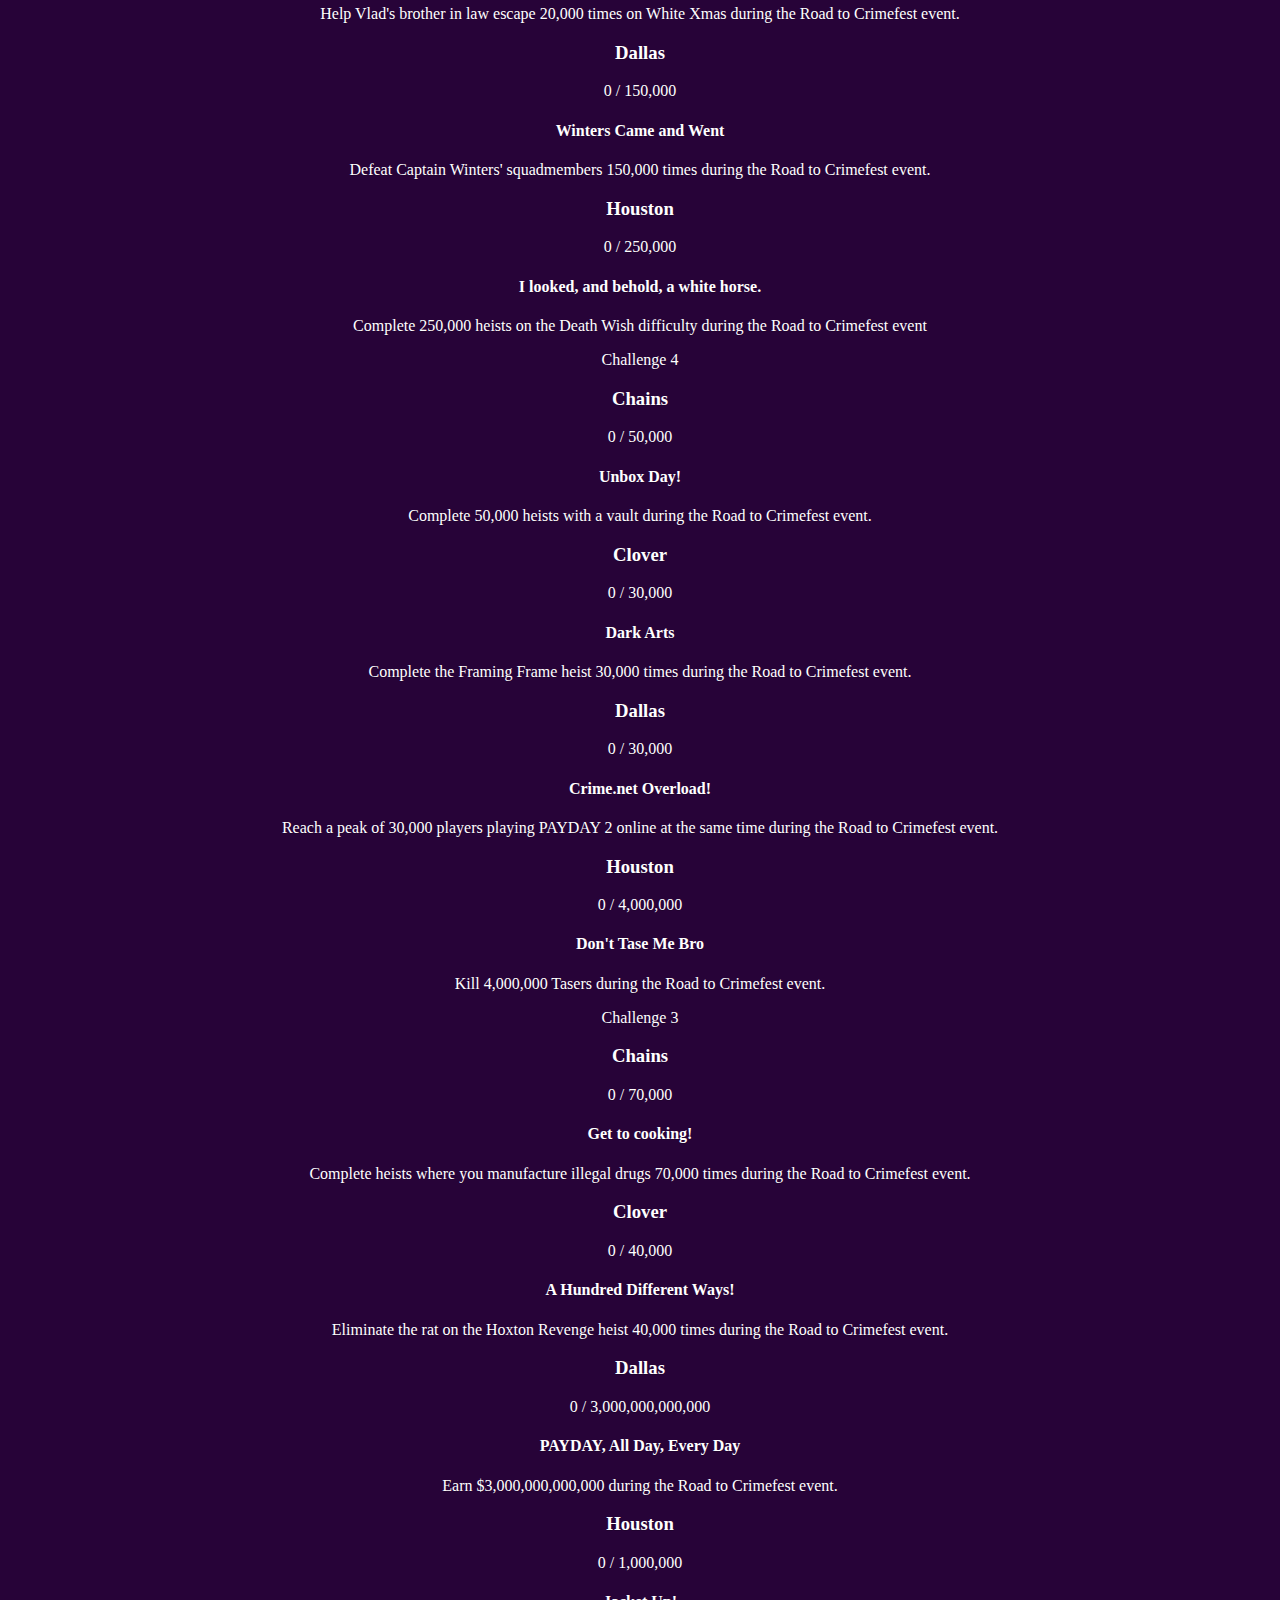
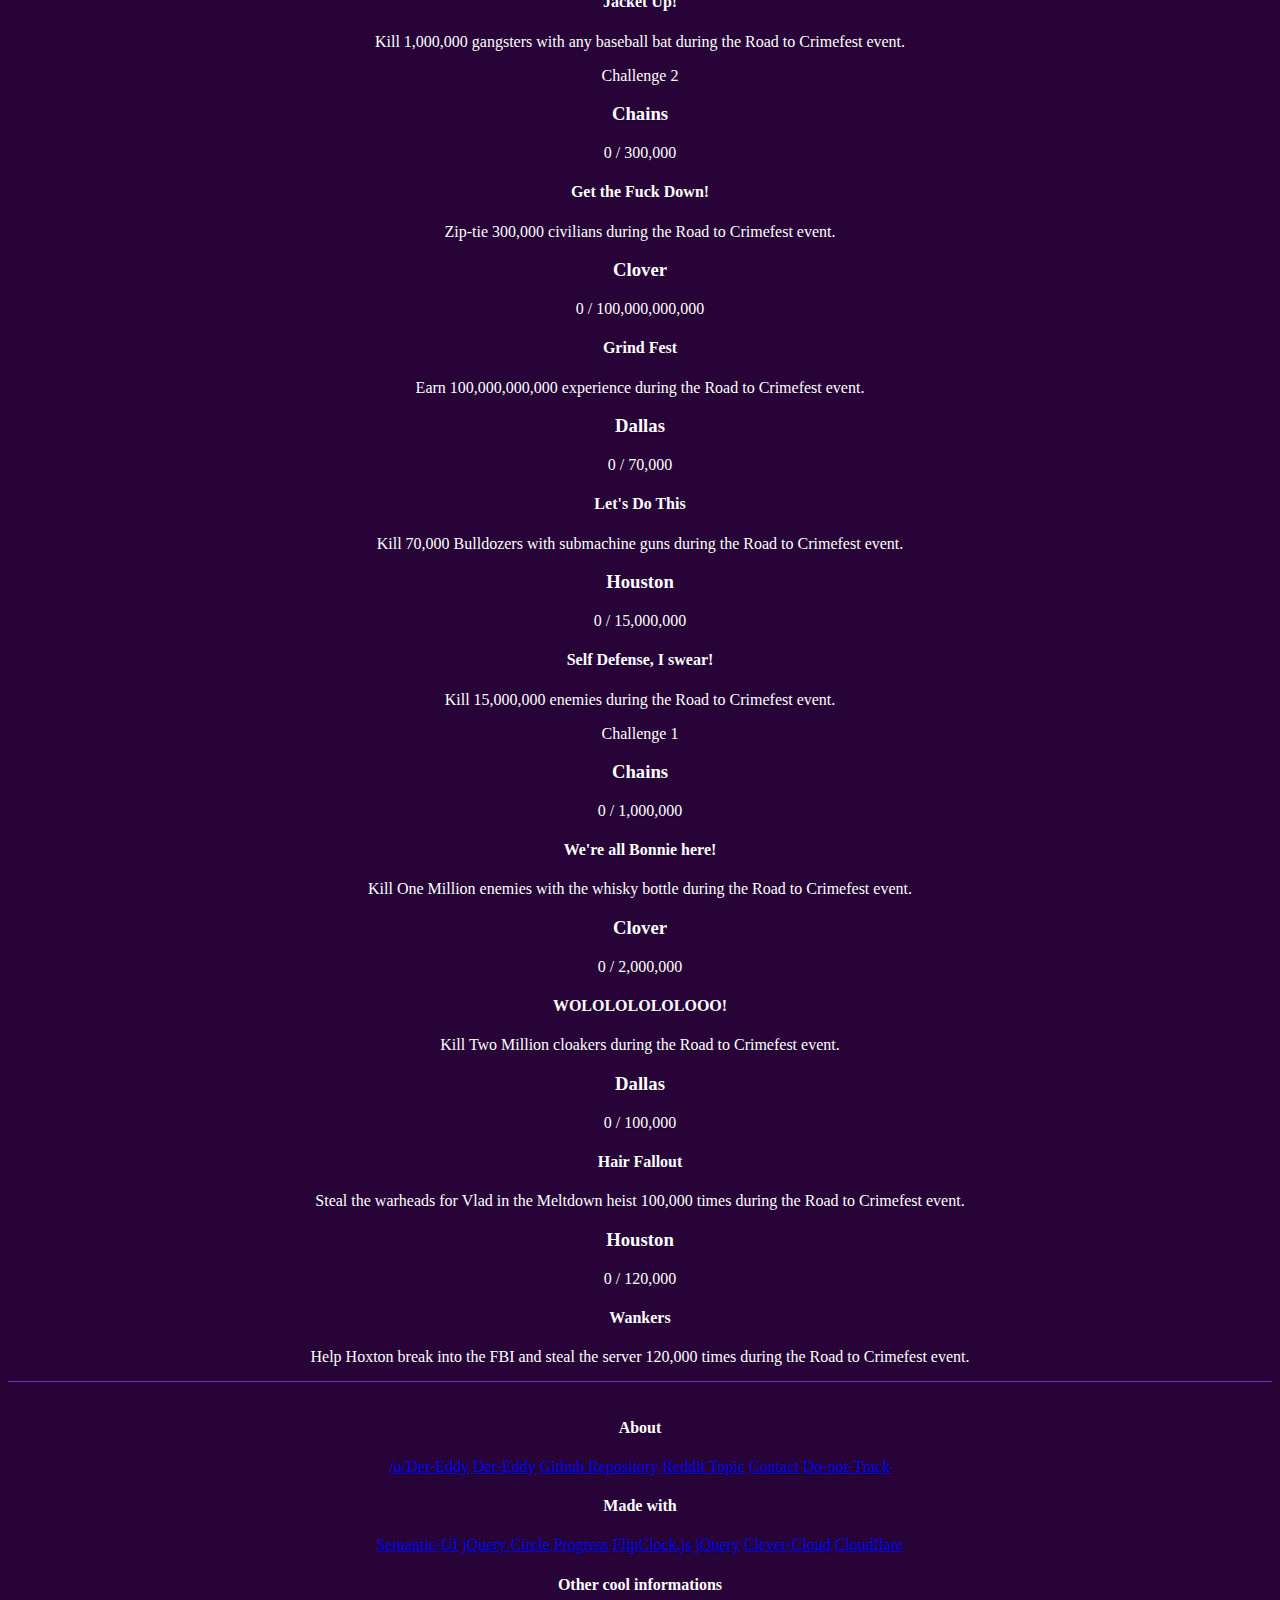
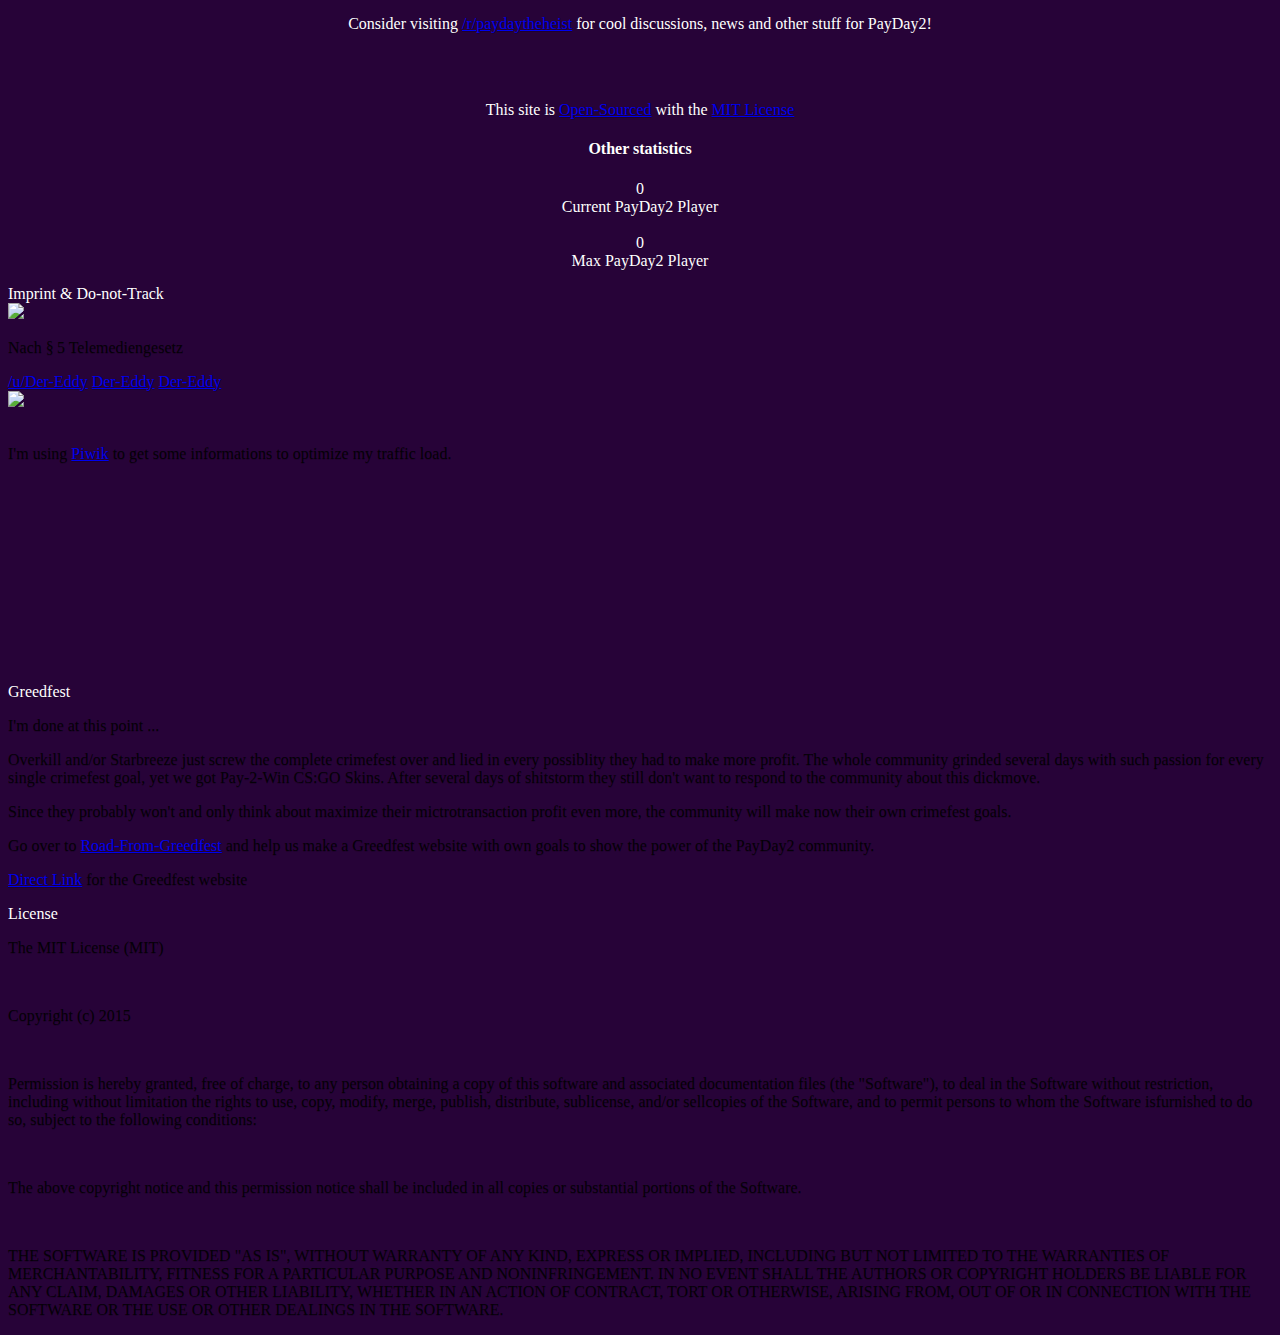
==== commit 3bc25aaa: "Added Greedfest modal since Overkill/Starbreeze just screw over" ====
--- a/index-dev.html
+++ b/index-dev.html
@@ -34,7 +34,7 @@
                       </div>
                     </div>
                     <div class="ui icon blue message">
-                      <i class="heart icon"></i>
+                      <i class="thumbs down icon"></i>
                       <div class="content">
                         <div class="header">
                           Crimefest starts!
@@ -387,6 +387,22 @@
           </div>
         </div>
 
+        <div class="ui large modal" id="greedfest">
+          <i class="close icon"></i>
+          <div class="header">
+            Greedfest
+          </div>
+          <div class="content">
+            <div class="description">
+              <p>I'm done at this point ...</p>
+              <p>Overkill and/or Starbreeze just screw the complete crimefest over and lied in every possiblity they had to make more profit. The whole community grinded several days with such passion for every single crimefest goal, yet we got Pay-2-Win CS:GO Skins. After several days of shitstorm they still don't want to respond to the community about this dickmove.</p>
+              <p>Since they probably won't and only think about maximize their mictrotransaction profit even more, the community will make now their own crimefest goals.</p>
+              <p>Go over to <a href="https://github.com/RoadFromGreedfest/Road-From-Greedfest">Road-From-Greedfest</a> and help us make a Greedfest website with own goals to show the power of the PayDay2 community.</p>
+              <p><a href="http://roadfromgreedfest.github.io/Road-From-Greedfest/">Direct Link</a> for the Greedfest website</p>
+            </div>
+          </div>
+        </div>
+
         <div class="ui small modal" id ="license">
           <i class="close icon"></i>
           <div class="header">
@@ -404,6 +420,8 @@
         </div>
 
         <script>
+            $('#greedfest').modal('show');
+
             var clock;
 
                   $(document).ready(function() {
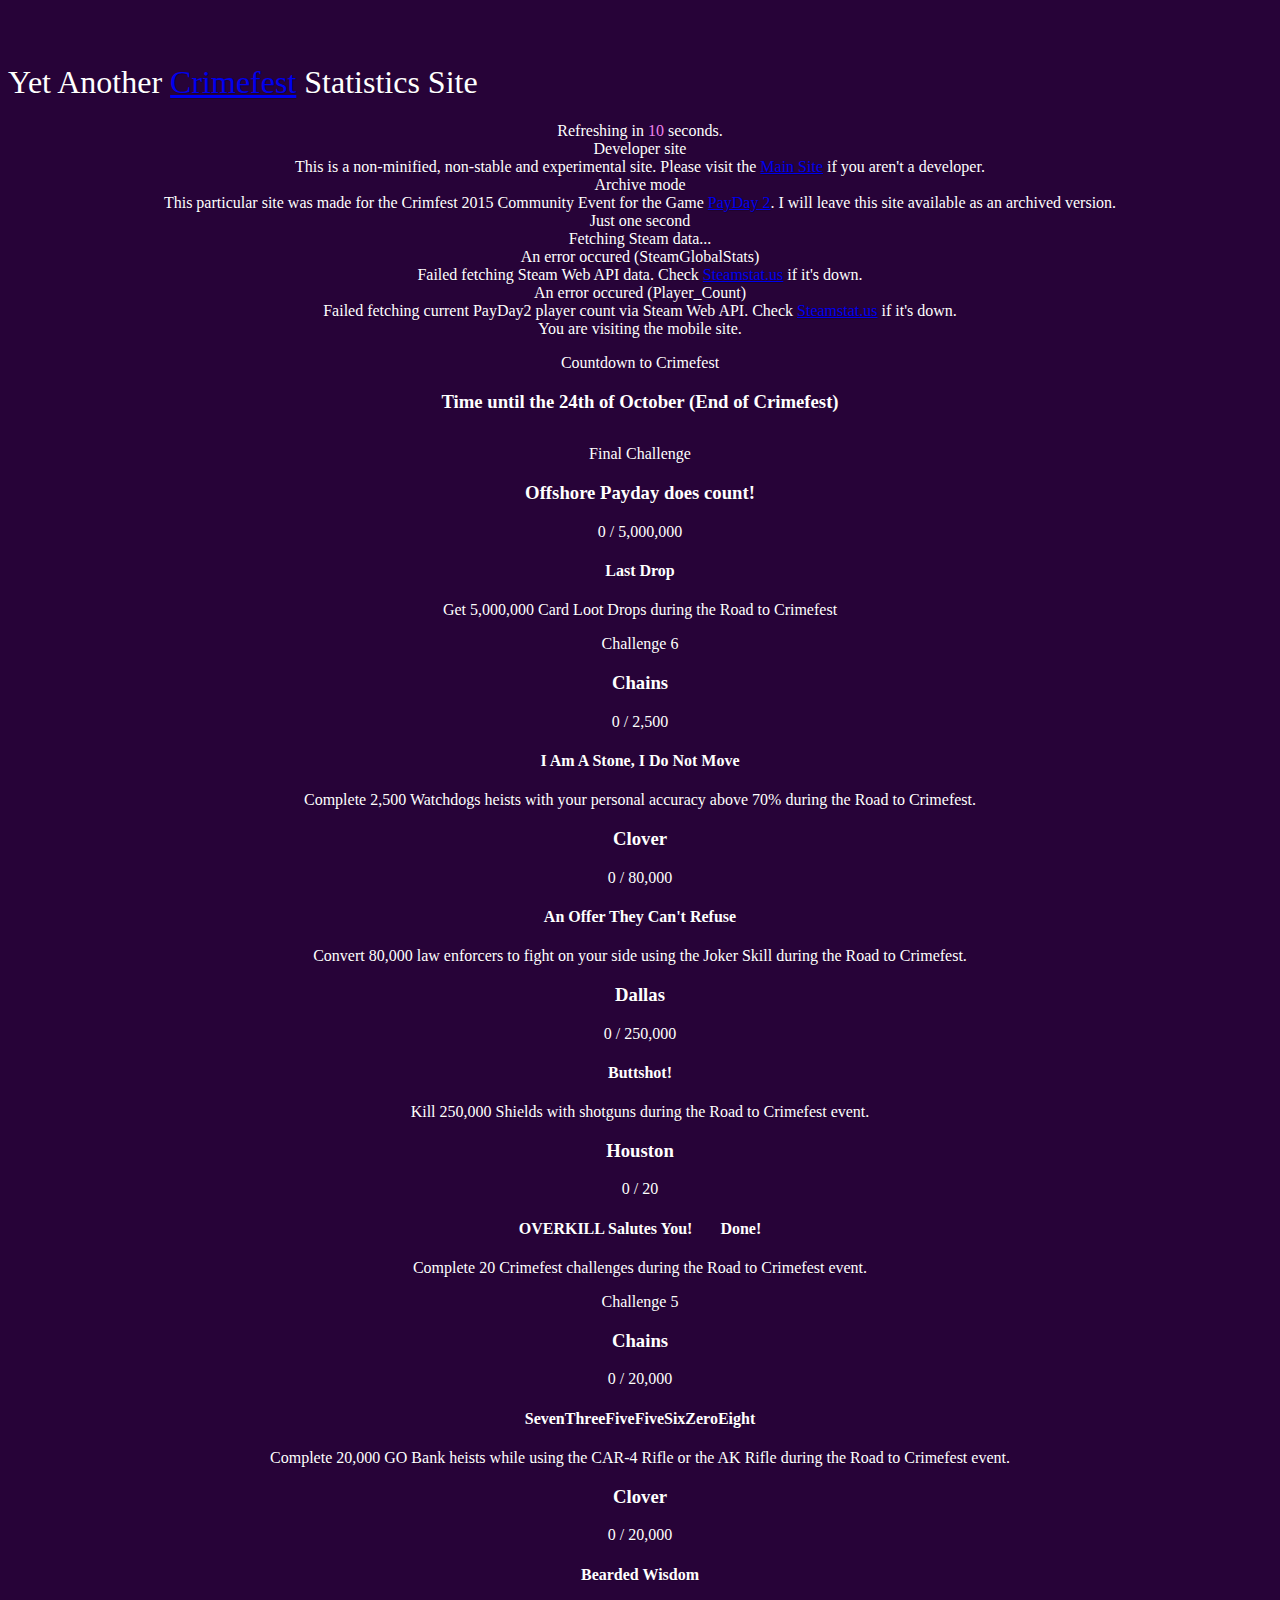
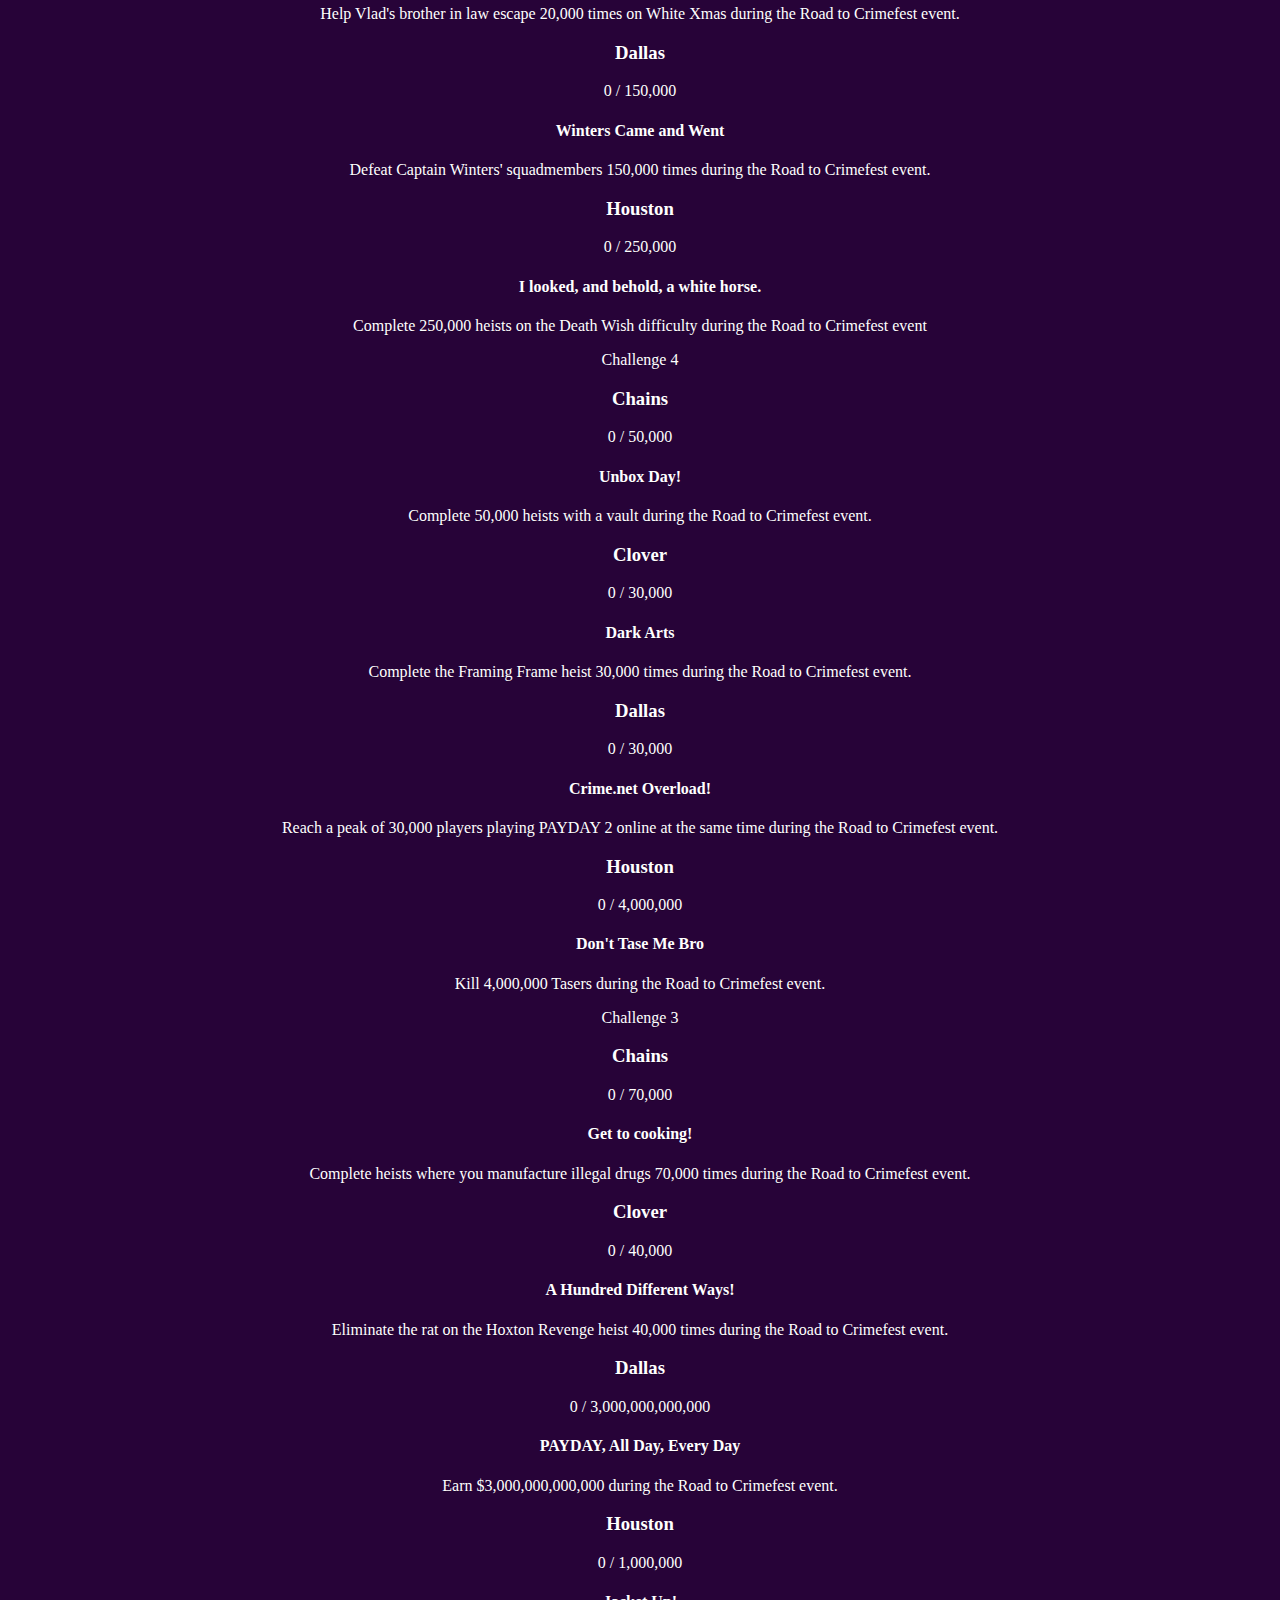
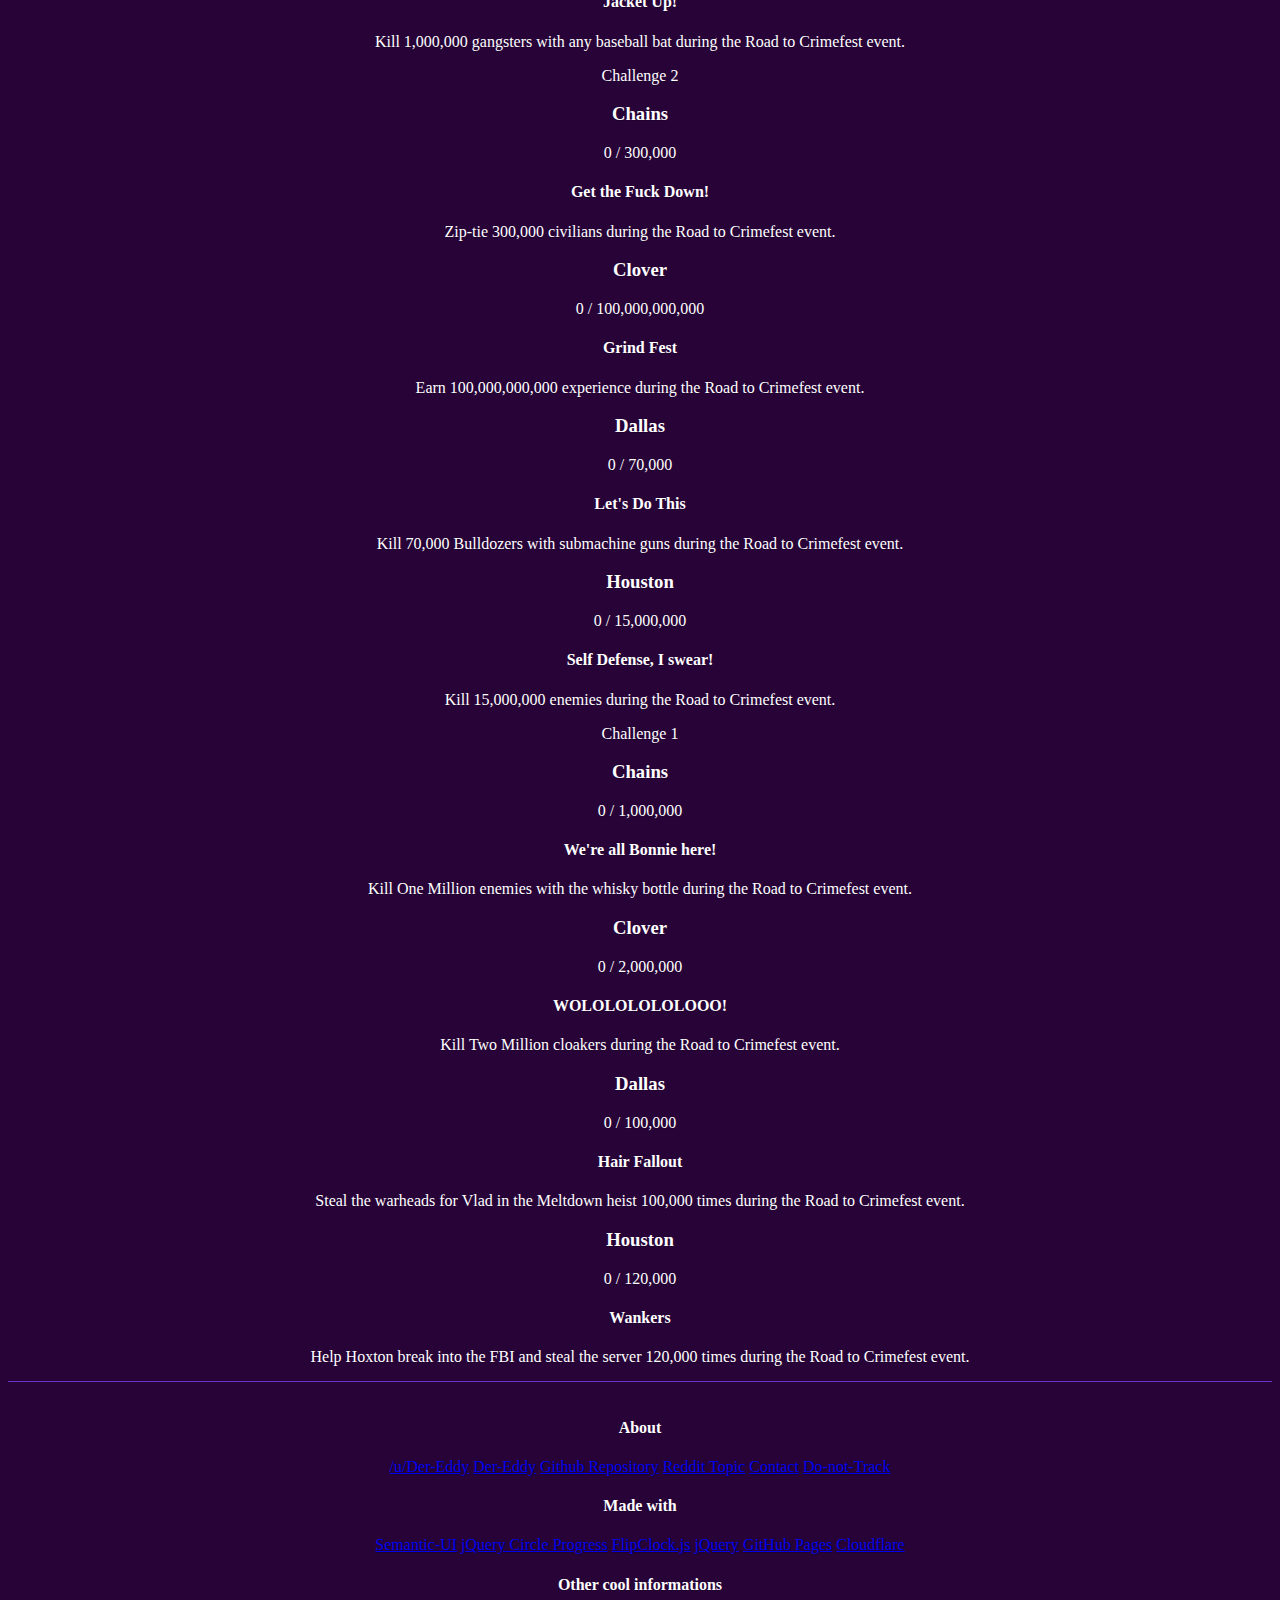
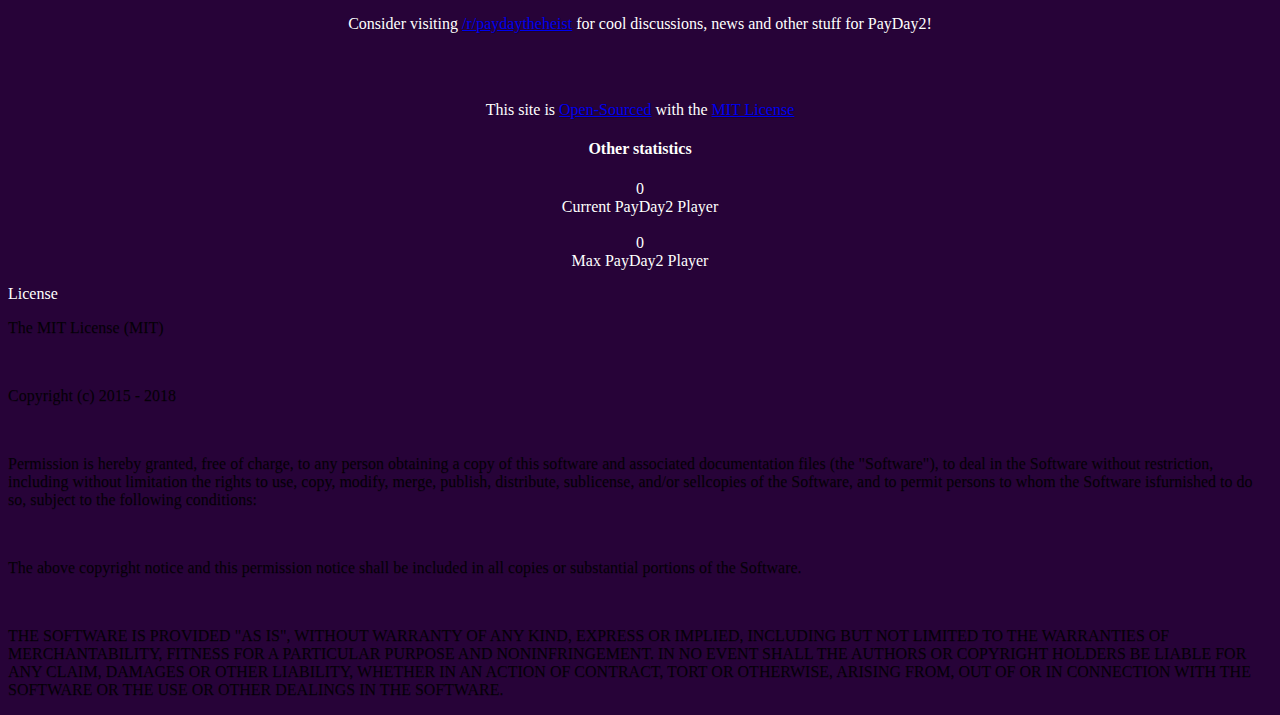
==== commit 0166d20e: "Relaunch as an archived version" ====
--- a/index-dev.html
+++ b/index-dev.html
@@ -34,12 +34,12 @@
                       </div>
                     </div>
                     <div class="ui icon blue message">
-                      <i class="thumbs down icon"></i>
+                      <i class="thumbs archive icon"></i>
                       <div class="content">
                         <div class="header">
-                          Crimefest starts!
+                          Archive mode
                         </div>
-                        We did it! We completed every challenge and now the Crimefest starts. We will see us hopefully next year again!
+                        This particular site was made for the Crimfest 2015 Community Event for the Game <a href="https://store.steampowered.com/app/218620/PAYDAY_2/">PayDay 2</a>. I will leave this site available as an archived version.
                       </div>
                     </div>
                     <div class="ui icon blue message" id="loadingMessage">
@@ -156,7 +156,7 @@
                     <div class="circle ChainsFifth"></div>
                     <span id="ChainsFifthNumber">0</span> / 20,000
                     <h4 class="ui center aligned header">SevenThreeFiveFiveSixZeroEight</h4>
-                    Complete 20,000 GO Bank heists while using the CAR-4 Rifle or the AK Rifle during the Road to Crimefest event. 
+                    Complete 20,000 GO Bank heists while using the CAR-4 Rifle or the AK Rifle during the Road to Crimefest event.
                 </div>
                 <div class="column">
                   <h3 class="ui center aligned header">Clover</h4>
@@ -273,7 +273,7 @@
                   <div class="circle HoustonSecond"></div>
                   <span id="HoustonSecondNumber">0</span> / 15,000,000
                   <h4 class="ui center aligned header">Self Defense, I swear!</h4>
-                  Kill 15,000,000 enemies during the Road to Crimefest event. 
+                  Kill 15,000,000 enemies during the Road to Crimefest event.
                 </div>
 
                 <div class="ui horizontal inverted divider">
@@ -284,7 +284,7 @@
                     <div class="circle ChainsFirst"></div>
                     <span id="ChainsFirstNumber">0</span> / 1,000,000
                     <h4 class="ui center aligned header">We're all Bonnie here!</h4>
-                    Kill One Million enemies with the whisky bottle during the Road to Crimefest event. 
+                    Kill One Million enemies with the whisky bottle during the Road to Crimefest event.
                 </div>
                 <div class="column">
                   <h3 class="ui center aligned header">Clover</h4>
@@ -305,7 +305,7 @@
                   <div class="circle HoustonFirst"></div>
                   <span id="HoustonFirstNumber">0</span> / 120,000
                   <h4 class="ui center aligned header">Wankers</h4>
-                  Help Hoxton break into the FBI and steal the server 120,000 times during the Road to Crimefest event. 
+                  Help Hoxton break into the FBI and steal the server 120,000 times during the Road to Crimefest event.
                 </div>
           </div>
         </div>
@@ -320,8 +320,8 @@
                   <a href="http://steamcommunity.com/id/der-eddy/" class="item"><i class="steam square icon"></i> Der-Eddy</a>
                   <a href="https://github.com/Der-Eddy/crimefest-statistics" class="item"><i class="github square icon"></i> Github Repository</a>
                   <a href="https://www.reddit.com/r/paydaytheheist/comments/3net30/yet_another_crimefest_statistics_site_link_inside/" class="item"><i class="reddit square icon"></i> Reddit Topic</a>
-                  <a href="#" class="item" onclick="$('#imprint').modal('show');"><i class="info icon"></i> Contact</a>
-                  <a href="#" class="item" onclick="$('#imprint').modal('show');"><i class="info icon"></i> Do-not-Track</a>
+                  <a href="https://blog.eddy-dev.net/about/" class="item"><i class="info icon"></i> Contact</a>
+                  <a href="https://blog.eddy-dev.net/about/" class="item"><i class="info icon"></i> Do-not-Track</a>
                 </div>
               </div>
               <div class="three wide column">
@@ -331,7 +331,7 @@
                   <a href="https://github.com/kottenator/jquery-circle-progress" class="item"><i class="circle notched icon"></i> jQuery Circle Progress</a>
                   <a href="http://www.flipclockjs.com/" class="item"><i class="wait icon"></i> FlipClock.js</a>
                   <a href="http://jquery.com/" class="item"><i class="code icon"></i> jQuery</a>
-                  <a href="https://www.clever-cloud.com/en/" class="item"><i class="cloud icon"></i> Clever-Cloud</a>
+                  <a href="https://pages.github.com/" class="item"><i class="github icon"></i> GitHub Pages</a>
                   <a href="https://www.cloudflare.com/" class="item"><i class="soundcloud icon"></i> Cloudflare</a>
                 </div>
               </div>
@@ -363,46 +363,6 @@
           </div>
         </div>
 
-        <div class="ui modal" id="imprint">
-          <i class="close icon"></i>
-          <div class="header">
-            Imprint & Do-not-Track
-          </div>
-          <div class="image content">
-            <div class="ui medium image">
-              <img src="/img/StrichHalb.png">
-            </div>
-            <div class="description">
-              <p>Nach § 5 Telemediengesetz</p>
-              <div class="ui link list">
-                <a href="https://www.reddit.com/user/Der-Eddy/" class="item"><i class="reddit square icon"></i> /u/Der-Eddy</a>
-                <a href="http://steamcommunity.com/id/der-eddy/" class="item"><i class="steam square icon"></i> Der-Eddy</a>
-                <a href="https://github.com/Der-Eddy" class="item"><i class="github square icon"></i> Der-Eddy</a>
-              </div>
-              <img src="img/imprint.png">
-              <br><br>
-              <p>I'm using <a href="http://piwik.org/">Piwik</a> to get some informations to optimize my traffic load.</p>
-              <iframe style="border: 0; height: 200px; width: 600px;" src="http://crimefest.eddydev.de/piwik/index.php?module=CoreAdminHome&action=optOut&language=de"></iframe>
-            </div>
-          </div>
-        </div>
-
-        <div class="ui large modal" id="greedfest">
-          <i class="close icon"></i>
-          <div class="header">
-            Greedfest
-          </div>
-          <div class="content">
-            <div class="description">
-              <p>I'm done at this point ...</p>
-              <p>Overkill and/or Starbreeze just screw the complete crimefest over and lied in every possiblity they had to make more profit. The whole community grinded several days with such passion for every single crimefest goal, yet we got Pay-2-Win CS:GO Skins. After several days of shitstorm they still don't want to respond to the community about this dickmove.</p>
-              <p>Since they probably won't and only think about maximize their mictrotransaction profit even more, the community will make now their own crimefest goals.</p>
-              <p>Go over to <a href="https://github.com/RoadFromGreedfest/Road-From-Greedfest">Road-From-Greedfest</a> and help us make a Greedfest website with own goals to show the power of the PayDay2 community.</p>
-              <p><a href="http://roadfromgreedfest.github.io/Road-From-Greedfest/">Direct Link</a> for the Greedfest website</p>
-            </div>
-          </div>
-        </div>
-
         <div class="ui small modal" id ="license">
           <i class="close icon"></i>
           <div class="header">
@@ -411,7 +371,7 @@
           <div class="content">
             <div class="description">
               <p>The MIT License (MIT)</p><br>
-              <p>Copyright (c) 2015</p><br>
+              <p>Copyright (c) 2015 - 2018</p><br>
               <p>Permission is hereby granted, free of charge, to any person obtaining a copy of this software and associated documentation files (the "Software"), to deal in the Software without restriction, including without limitation the rights to use, copy, modify, merge, publish, distribute, sublicense, and/or sellcopies of the Software, and to permit persons to whom the Software isfurnished to do so, subject to the following conditions:</p><br>
               <p>The above copyright notice and this permission notice shall be included in all copies or substantial portions of the Software.</p><br>
               <p>THE SOFTWARE IS PROVIDED "AS IS", WITHOUT WARRANTY OF ANY KIND, EXPRESS OR IMPLIED, INCLUDING BUT NOT LIMITED TO THE WARRANTIES OF MERCHANTABILITY, FITNESS FOR A PARTICULAR PURPOSE AND NONINFRINGEMENT. IN NO EVENT SHALL THE AUTHORS OR COPYRIGHT HOLDERS BE LIABLE FOR ANY CLAIM, DAMAGES OR OTHER LIABILITY, WHETHER IN AN ACTION OF CONTRACT, TORT OR OTHERWISE, ARISING FROM, OUT OF OR IN CONNECTION WITH THE SOFTWARE OR THE USE OR OTHER DEALINGS IN THE SOFTWARE.</p>
@@ -420,13 +380,11 @@
         </div>
 
         <script>
-            $('#greedfest').modal('show');
-
             var clock;
 
                   $(document).ready(function() {
                     var currentDate = new Date();
-                    var futureDate  = new Date("October 25, 2015 00:00:00");
+                    var futureDate  = new Date("October 25, 2020 00:00:00");
                     var diff = futureDate.getTime() / 1000 - currentDate.getTime() / 1000;
                     clock = $('.clock').FlipClock(diff, {
                       clockFace: 'DailyCounter',
@@ -507,7 +465,7 @@
                   fill = obj.arcFill;
 
               ctx.save();
-              ctx.font = s / 4.0 + "px sans-serif";
+              ctx.font = s / 6.0 + "px sans-serif";
               ctx.textAlign = 'center';
               ctx.textBaseline = 'middle';
               ctx.fillStyle = fill;
@@ -653,7 +611,7 @@
                   fill = obj.arcFill;
 
               ctx.save();
-              ctx.font = s / 4.0 + "px sans-serif";
+              ctx.font = s / 6.0 + "px sans-serif";
               ctx.textAlign = 'center';
               ctx.textBaseline = 'middle';
               ctx.fillStyle = fill;
@@ -750,7 +708,7 @@
                   fill = obj.arcFill;
 
               ctx.save();
-              ctx.font = s / 4.0 + "px sans-serif";
+              ctx.font = s / 6.0 + "px sans-serif";
               ctx.textAlign = 'center';
               ctx.textBaseline = 'middle';
               ctx.fillStyle = fill;
@@ -777,7 +735,7 @@
                   fill = obj.arcFill;
 
               ctx.save();
-              ctx.font = s / 4.5 + "px sans-serif";
+              ctx.font = s / 7 + "px sans-serif";
               ctx.textAlign = 'center';
               ctx.textBaseline = 'middle';
               ctx.fillStyle = fill;
@@ -858,7 +816,7 @@
                   fill = obj.arcFill;
 
               ctx.save();
-              ctx.font = s / 4.0 + "px sans-serif";
+              ctx.font = s / 6.0 + "px sans-serif";
               ctx.textAlign = 'center';
               ctx.textBaseline = 'middle';
               ctx.fillStyle = fill;
@@ -912,7 +870,7 @@
                   fill = obj.arcFill;
 
               ctx.save();
-              ctx.font = s / 4.0 + "px sans-serif";
+              ctx.font = s / 6.0 + "px sans-serif";
               ctx.textAlign = 'center';
               ctx.textBaseline = 'middle';
               ctx.fillStyle = fill;
@@ -939,7 +897,7 @@
                   fill = obj.arcFill;
 
               ctx.save();
-              ctx.font = s / 4.0 + "px sans-serif";
+              ctx.font = s / 6.0 + "px sans-serif";
               ctx.textAlign = 'center';
               ctx.textBaseline = 'middle';
               ctx.fillStyle = fill;
@@ -966,7 +924,7 @@
                   fill = obj.arcFill;
 
               ctx.save();
-              ctx.font = s / 4.0 + "px sans-serif";
+              ctx.font = s / 6.0 + "px sans-serif";
               ctx.textAlign = 'center';
               ctx.textBaseline = 'middle';
               ctx.fillStyle = fill;
@@ -1112,7 +1070,7 @@
             function refresh(doneTag){
               $("#warningMessage").fadeOut();
               $("#warningCurrentMessage").fadeOut();
-              $.getJSON( "apiv2.php", function( data ) {
+              $.getJSON( "api.json", function( data ) {
                   $("#loadingMessage").fadeOut();
 
                   var Final = parseInt(data.response.globalstats.crimefest_challenge_final.total);
@@ -1225,35 +1183,21 @@
 
             var time = 10;
             setInterval( function() {
-        
+
                 time--;
-                
+
                 $('#countdown').html(time);
-                
+
                 if (time === 0) {
-                    
+
                     time = 11;
                     refresh(false);
-                }    
-                
-                
+                }
+
+
             }, 1000 );
 
             $('#maxPlayerStatistic').popup();
-        
-        <!-- Piwik -->
-          var _paq = _paq || [];
-          _paq.push(['trackPageView']);
-          _paq.push(['enableLinkTracking']);
-          (function() {
-            var u="//crimefest.eddydev.de/piwik/";
-            _paq.push(['setTrackerUrl', u+'piwik.php']);
-            _paq.push(['setSiteId', 1]);
-            var d=document, g=d.createElement('script'), s=d.getElementsByTagName('script')[0];
-            g.type='text/javascript'; g.async=true; g.defer=true; g.src=u+'piwik.js'; s.parentNode.insertBefore(g,s);
-          })();
         </script>
-        <noscript><p><img src="//crimefest.eddydev.de/piwik/piwik.php?idsite=1" style="border:0;" alt="" /></p></noscript>
-        <!-- End Piwik Code -->
     </body>
-</html>+</html>
